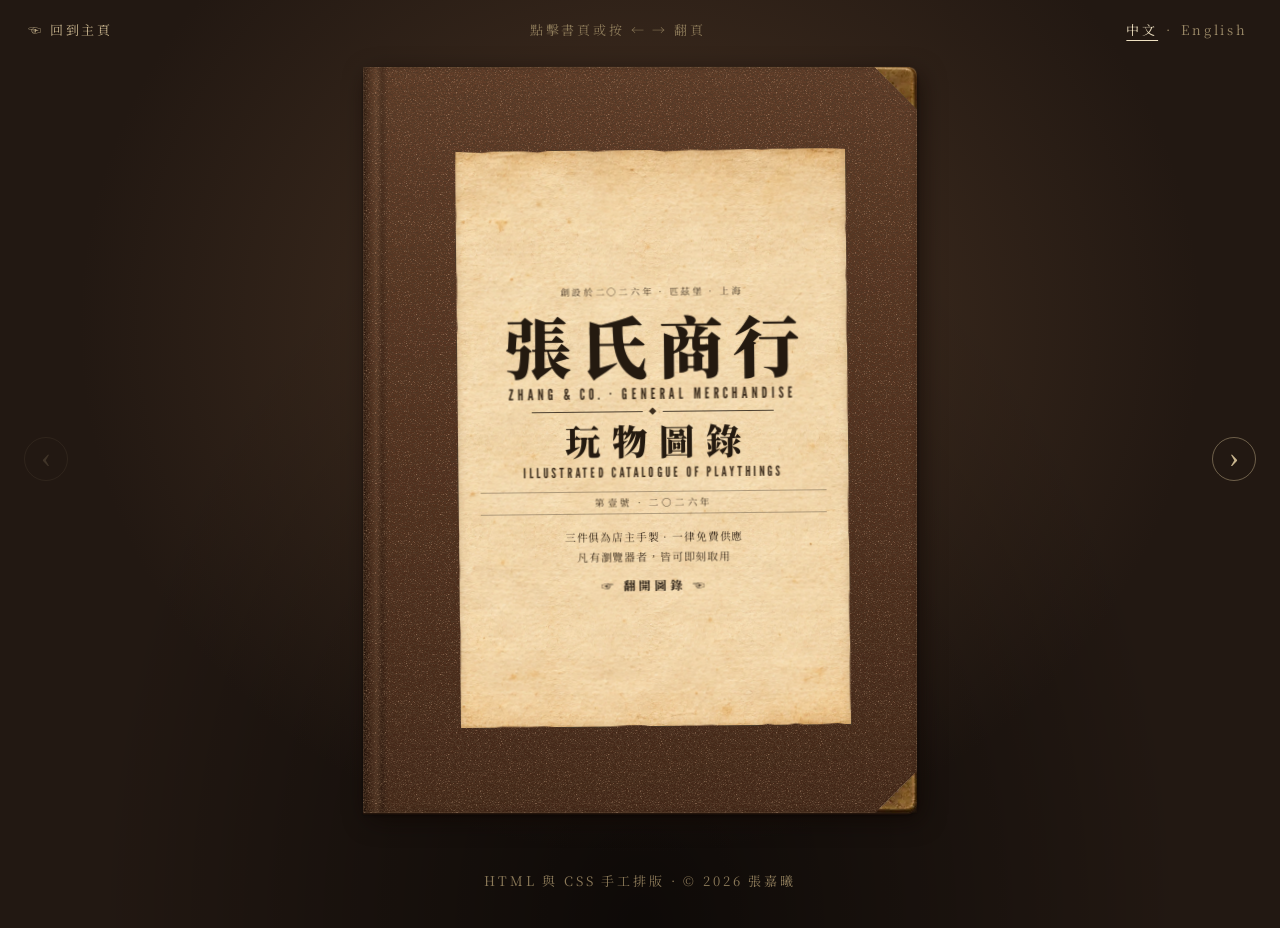
==== play/index.html @ 5f8ba268 "feat: add 張氏商行 catalogue of playthings at /play An 1899 mail-order catalogue for three projects, set" ====
<!DOCTYPE html>
<html lang="zh-Hant" data-lang="zh">
<head>
  <meta charset="UTF-8" />
  <meta name="viewport" content="width=device-width, initial-scale=1.0" />
  <title>張氏商行 · 玩物圖錄 — Zhang &amp; Co. Catalogue of Playthings</title>
  <meta name="description" content="張氏商行玩物圖錄：同詞相遇（二人猜詞遊戲）、空房一間（WebGL 房間）、音樂日記。皆為店主張嘉曦手製，一律免費。A mail-order catalogue of small things made by Jiaxi Zhang." />
  <link rel="icon" href="data:image/svg+xml,%3Csvg xmlns='http://www.w3.org/2000/svg' viewBox='0 0 64 64'%3E%3Crect width='64' height='64' rx='6' fill='%23241a10'/%3E%3Ctext x='32' y='46' font-size='40' text-anchor='middle' fill='%23ebdfc3' font-family='serif' font-weight='900'%3E%E5%BC%B5%3C/text%3E%3C/svg%3E">
  <link rel="preconnect" href="https://fonts.googleapis.com">
  <link rel="preconnect" href="https://fonts.gstatic.com" crossorigin>
  <link href="https://fonts.googleapis.com/css2?family=Noto+Serif+TC:wght@400;700;900&family=League+Gothic&family=Alfa+Slab+One&family=Rye&family=IM+Fell+English:ital@0;1&family=IM+Fell+English+SC&family=Playfair+Display:ital,wght@0,700;0,900;1,700&display=swap" rel="stylesheet">
  <link rel="stylesheet" href="catalogue.css" />
  <link rel="preload" href="assets/img/paper.webp" as="image" type="image/webp">
  <link rel="preload" href="assets/img/book-open.webp" as="image" type="image/webp">
  <script>
    // Traditional Chinese first; a visitor's own choice on this page is remembered
    (function () {
      var l = null;
      try { l = localStorage.getItem('catalogue-lang'); } catch (e) {}
      if (l !== 'en' && l !== 'zh') { l = 'zh'; }
      document.documentElement.setAttribute('data-lang', l);
      document.documentElement.setAttribute('lang', l === 'zh' ? 'zh-Hant' : 'en');
    })();
  </script>
</head>
<body>

<!-- small woodcut spot cuts: instruction margins and the furniture legend -->
<svg width="0" height="0" style="position:absolute" aria-hidden="true">
  <defs>
    <pattern id="hatch" width="4" height="4" patternUnits="userSpaceOnUse" patternTransform="rotate(45)"><line x1="0" y1="0" x2="0" y2="4" stroke="currentColor" stroke-width="1.1"/></pattern>
    <symbol id="i-door" viewBox="0 0 64 64"><g fill="none" stroke="currentColor" stroke-width="2" stroke-linecap="round" stroke-linejoin="round"><rect x="14" y="6" width="30" height="52"/><rect x="19" y="11" width="20" height="18" fill="url(#hatch)"/><rect x="19" y="34" width="20" height="18" fill="url(#hatch)"/><circle cx="40" cy="33" r="2.2" fill="currentColor"/><path d="M44 6v52M8 58h50"/><path d="M48 30c4-2 8-1 10 1 1 2-1 3-3 3h-6"/></g></symbol>
    <symbol id="i-quill" viewBox="0 0 64 64"><g fill="none" stroke="currentColor" stroke-width="2" stroke-linecap="round" stroke-linejoin="round"><path d="M50 8c-14 2-26 14-30 34l-3 10 10-3C47 45 58 30 56 14c-3 4-6 6-10 8 2-4 3-8 4-14z"/><path d="M20 52L8 56l5-9"/><path d="M46 14c-6 8-12 16-20 26" stroke-width="1.3"/><path d="M36 58h22" stroke-width="1.5"/></g></symbol>
    <symbol id="i-cards" viewBox="0 0 64 64"><g fill="none" stroke="currentColor" stroke-width="2" stroke-linejoin="round"><g transform="rotate(-12 26 34)"><rect x="12" y="12" width="26" height="38" rx="2" fill="url(#hatch)"/><rect x="12" y="12" width="26" height="38" rx="2"/></g><g transform="rotate(10 40 34)"><rect x="27" y="14" width="26" height="38" rx="2"/><text x="40" y="39" font-size="16" text-anchor="middle" fill="currentColor" stroke="none" font-family="serif">♥</text></g></g></symbol>
    <symbol id="i-meet" viewBox="0 0 64 64"><g fill="none" stroke="currentColor" stroke-width="2" stroke-linecap="round"><circle cx="24" cy="32" r="15"/><circle cx="40" cy="32" r="15"/><path d="M32 20.5a15 15 0 0 1 0 23 15 15 0 0 1 0-23z" fill="url(#hatch)" stroke="none"/><path d="M4 56h56" stroke-width="1.4"/></g></symbol>
    <symbol id="i-wall" viewBox="0 0 64 64"><g fill="none" stroke="currentColor" stroke-width="1.8"><rect x="6" y="10" width="52" height="44"/><path d="M6 21h52M6 32h52M6 43h52M19 10v11M45 10v11M32 21v11M19 32v11M45 32v11M32 43v11"/><rect x="33" y="22" width="11" height="9" fill="url(#hatch)" stroke="none"/><path d="M4 58h56" stroke-width="2"/></g></symbol>
    <symbol id="i-chair" viewBox="0 0 64 64"><g fill="none" stroke="currentColor" stroke-width="2" stroke-linecap="round" stroke-linejoin="round"><path d="M18 8v28h26V8"/><path d="M22 12h18M22 18h18M22 24h18" stroke-width="1.3"/><rect x="14" y="36" width="36" height="7" fill="url(#hatch)"/><path d="M18 43v15M46 43v15M18 50h28"/></g></symbol>
    <symbol id="i-move" viewBox="0 0 64 64"><g fill="none" stroke="currentColor" stroke-width="2" stroke-linecap="round" stroke-linejoin="round"><rect x="22" y="22" width="20" height="20" fill="url(#hatch)"/><path d="M32 4v12M28 8l4-4 4 4M32 60V48M28 56l4 4 4-4M4 32h12M8 28l-4 4 4 4M60 32H48M56 28l4 4-4 4"/></g></symbol>
    <symbol id="i-eye" viewBox="0 0 64 64"><g fill="none" stroke="currentColor" stroke-width="2" stroke-linecap="round" stroke-linejoin="round"><path d="M4 32c8-12 18-18 28-18s20 6 28 18c-8 12-18 18-28 18S12 44 4 32z"/><circle cx="32" cy="32" r="8" fill="url(#hatch)"/><circle cx="32" cy="32" r="3" fill="currentColor"/><path d="M10 54L54 10"/></g></symbol>
    <symbol id="i-glass" viewBox="0 0 64 64"><g fill="none" stroke="currentColor" stroke-width="2.2" stroke-linecap="round"><circle cx="27" cy="27" r="16"/><circle cx="27" cy="27" r="10" fill="url(#hatch)" stroke="none" opacity=".8"/><path d="M39 39l18 18" stroke-width="4"/></g></symbol>
    <symbol id="i-disc" viewBox="0 0 64 64"><g fill="none" stroke="currentColor" stroke-width="2"><circle cx="32" cy="32" r="26"/><circle cx="32" cy="32" r="21" stroke-width="1"/><circle cx="32" cy="32" r="16" stroke-width="1"/><circle cx="32" cy="32" r="8" fill="url(#hatch)"/><circle cx="32" cy="32" r="1.8" fill="currentColor"/></g></symbol>
    <symbol id="i-star" viewBox="0 0 64 64"><g fill="none" stroke="currentColor" stroke-width="2" stroke-linejoin="round"><path d="M32 6l7.6 16.6 18 2-13.4 12.3 3.6 17.8L32 45.8 16.2 54.7l3.6-17.8L6.4 24.6l18-2z" fill="url(#hatch)"/></g></symbol>
    <symbol id="i-lock" viewBox="0 0 64 64"><g fill="none" stroke="currentColor" stroke-width="2" stroke-linejoin="round"><rect x="12" y="28" width="40" height="30" rx="2" fill="url(#hatch)"/><path d="M20 28v-8a12 12 0 0 1 24 0v8"/><path d="M32 40v8" stroke-width="3"/></g></symbol>

    <symbol id="f-chair" viewBox="0 0 64 48"><g fill="none" stroke="currentColor" stroke-width="1.8" stroke-linecap="round" stroke-linejoin="round"><path d="M22 3c6-2 14-2 20 0v20H22z"/><path d="M27 5v18M32 4v19M37 5v18" stroke-width="1.1"/><path d="M18 23h28l-2 5H20z" fill="url(#hatch)"/><path d="M21 28l-2 18M43 28l2 18M21 39h22"/></g></symbol>
    <symbol id="f-table" viewBox="0 0 64 48"><g fill="none" stroke="currentColor" stroke-width="1.8" stroke-linecap="round" stroke-linejoin="round"><path d="M5 14h54l-3 5H8z" fill="url(#hatch)"/><path d="M12 19v26M52 19v26M17 19v20M47 19v20M12 25h40"/></g></symbol>
    <symbol id="f-bed" viewBox="0 0 64 48"><g fill="none" stroke="currentColor" stroke-width="1.8" stroke-linecap="round" stroke-linejoin="round"><path d="M5 6v40M5 10c4-4 8-4 12 0v12M59 22v24"/><rect x="5" y="24" width="54" height="8" fill="url(#hatch)"/><ellipse cx="14" cy="20" rx="6" ry="3"/><path d="M5 38h54"/></g></symbol>
    <symbol id="f-sofa" viewBox="0 0 64 48"><g fill="none" stroke="currentColor" stroke-width="1.8" stroke-linecap="round" stroke-linejoin="round"><path d="M10 22c0-12 44-12 44 0" fill="url(#hatch)"/><path d="M4 22h8v15H4zM52 22h8v15h-8z"/><path d="M12 27h40v10H12z"/><path d="M7 37v7M57 37v7"/></g></symbol>
    <symbol id="f-tv" viewBox="0 0 64 48"><g fill="none" stroke="currentColor" stroke-width="1.8" stroke-linecap="round" stroke-linejoin="round"><rect x="11" y="8" width="42" height="29" rx="3"/><rect x="15" y="12" width="27" height="21" rx="4" fill="url(#hatch)"/><circle cx="47.5" cy="16" r="2"/><circle cx="47.5" cy="24" r="2"/><path d="M18 37l-4 8M46 37l4 8M28 8l-6-6M36 8l6-6"/></g></symbol>
    <symbol id="f-pc" viewBox="0 0 64 48"><g fill="none" stroke="currentColor" stroke-width="1.8" stroke-linecap="round" stroke-linejoin="round"><rect x="14" y="3" width="36" height="26" rx="2"/><rect x="18" y="7" width="28" height="18" fill="url(#hatch)"/><path d="M28 29v5M36 29v5M22 34h20M8 40h48l3 5H5z"/></g></symbol>
    <symbol id="f-frame" viewBox="0 0 64 48"><g fill="none" stroke="currentColor" stroke-width="1.8" stroke-linecap="round" stroke-linejoin="round"><path d="M32 2L20 11M32 2l12 9"/><rect x="8" y="11" width="48" height="34"/><rect x="13" y="16" width="38" height="24"/><path d="M13 34l9-8 7 6 8-10 14 12"/><circle cx="22" cy="21" r="2.5" fill="url(#hatch)"/></g></symbol>
    <symbol id="f-clock" viewBox="0 0 64 48"><g fill="none" stroke="currentColor" stroke-width="1.8" stroke-linecap="round" stroke-linejoin="round"><path d="M23 4h18v34l-9 7-9-7z"/><circle cx="32" cy="14" r="6.5"/><path d="M32 14v-4M32 14l3 2M32 21v10"/><circle cx="32" cy="33" r="3" fill="url(#hatch)"/></g></symbol>
  </defs>
</svg>

<nav class="desk-bar" aria-label="Page tools">
  <a href="../"><span lang="zh">☜ 回到主頁</span><span lang="en">☜ Back to the front door</span></a>
  <span class="desk-bar__hint"><span lang="zh">點擊書頁或按 ← → 翻頁</span><span lang="en">Click a page, or use ← →, to turn</span></span>
  <span class="desk-bar__lang"><button type="button" data-set-lang="zh">中文</button><i>·</i><button type="button" data-set-lang="en">English</button></span>
</nav>

<div class="stage">
  <button type="button" class="turn turn--prev" data-turn="-1" aria-label="Previous page">‹</button>

  <div class="book" data-state="closed" data-book="photo">
    <!-- a shadow under each board, drawn so it can follow a board as it turns -->
    <div class="book__shadow book__shadow--l" aria-hidden="true"></div>
    <div class="book__shadow book__shadow--r" aria-hidden="true"></div>
    <!-- drawn parts of the book, not content: the page block under each pile, the shadow of a turning leaf -->
    <div class="book__block book__block--l" aria-hidden="true"></div>
    <div class="book__block book__block--r" aria-hidden="true"></div>
    <div class="book__cast book__cast--l" aria-hidden="true"></div>
    <div class="book__cast book__cast--r" aria-hidden="true"></div>

    <!-- ============ sheet 0: the cover; inside it, a word from the proprietor ============ -->
    <div class="sheet" data-sheet="0">
      <div class="face face--front cover">
        <div class="cover__board">
          <div class="cover__label">
            <p class="eyebrow"><span lang="zh">創設於二〇二六年 · 匹茲堡 · 上海</span><span lang="en">Established 2026 · Pittsburgh &amp; Shanghai</span></p>
            <h1 class="brand"><span lang="zh">張氏商行</span><span lang="en">Zhang &amp; Co.</span></h1>
            <p class="brand__latin"><span lang="zh">ZHANG &amp; CO. · GENERAL MERCHANDISE</span><span lang="en">張氏商行 · GENERAL MERCHANDISE</span></p>
            <div class="rule rule--lozenge" aria-hidden="true"></div>
            <h2 class="brand__sub"><span lang="zh">玩物圖錄</span><span lang="en">Catalogue of Playthings</span></h2>
            <p class="brand__slab"><span lang="zh">ILLUSTRATED CATALOGUE OF PLAYTHINGS</span><span lang="en">玩物圖錄 · ILLUSTRATED</span></p>
            <p class="brand__season"><span lang="zh">第壹號 · 二〇二六年</span><span lang="en">No. 1 · Season of 2026</span></p>
            <p class="cover__claim"><span lang="zh">三件俱為店主手製 · 一律免費供應<br>凡有瀏覽器者，皆可即刻取用</span><span lang="en">Three articles made by the proprietor · free of charge<br>for anyone with a browser</span></p>
            <p class="cover__open"><span lang="zh">☞ 翻開圖錄 ☜</span><span lang="en">☞ Open the catalogue ☜</span></p>
          </div>
          <span class="cover__corner cover__corner--tl" aria-hidden="true"></span><span class="cover__corner cover__corner--tr" aria-hidden="true"></span>
          <span class="cover__corner cover__corner--bl" aria-hidden="true"></span><span class="cover__corner cover__corner--br" aria-hidden="true"></span>
        </div>
      </div>
      <div class="face face--back paper">
        <div class="page page--letter">
          <p class="runhead"><span lang="zh">張氏商行 · 告白</span><span lang="en">Zhang &amp; Co. · To our customers</span></p>
          <h2 class="plain-title"><span lang="zh">商行告白</span><span lang="en">To Our Customers</span></h2>
          <p class="plain-sub"><span lang="zh">A WORD FROM THE PROPRIETOR</span><span lang="en">商行告白</span></p>
          <p class="letter">
            <span lang="zh">敬啟者：本行所列三件，皆係店主一人於課餘夜間手製。既無夥計，亦無股東，故不收分文。凡有瀏覽器者，點開即可取用，不必開戶，不必安裝，下單即取。各件圖紙俱存於印刷所，任人查閱，仿製亦無妨。</span>
            <span lang="en">Dear customer: the three articles listed herein were made by the proprietor alone, at night, after lessons. There are no clerks and no shareholders, so nothing is charged. Anyone with a browser may open them at once: no account, no installation, orders filled the instant they are placed. The plans of every article are kept at the printing works for anyone to inspect, or copy.</span>
          </p>
          <p class="letter letter--more"><span lang="zh">本錄所載各件，日後或有增補；屆時另印新錄，奉告諸君。</span><span lang="en">Further articles may be added in time; a new catalogue will be printed when they are, and you shall hear of it.</span></p>
          <div class="signoff-row">
            <p class="signoff"><span lang="zh">店主 張嘉曦 謹啟<br><small>二〇二六年秋</small></span><span lang="en">Your obedient servant,<br>Jiaxi Zhang, proprietor<br><small>Autumn, 2026</small></span></p>
            <span class="chop" aria-hidden="true">張氏商行</span>
          </div>
          <div class="terms">
            <p class="terms__head"><span lang="zh">營業條款</span><span lang="en">Terms of Business</span></p>
            <ul class="terms__list">
              <li><span lang="zh">恕不收現，亦不賒帳。</span><span lang="en">Cash not accepted; no credit given either.</span></li>
              <li><span lang="zh">第壹號需友人一位同玩；第貳號宜以鼠標操作。</span><span lang="en">No. 1 requires a friend; a mouse is recommended for No. 2.</span></li>
              <li><span lang="zh">各件於新標籤頁開啟，本錄留於原處。</span><span lang="en">Each article opens in a new tab; this catalogue stays put.</span></li>
              <li><span lang="zh">印刷所：<a href="https://github.com/SuQichen777">github.com/SuQichen777</a></span><span lang="en">Printing works: <a href="https://github.com/SuQichen777">github.com/SuQichen777</a></span></li>
            </ul>
          </div>
          <div class="bookplate">
            <p class="bookplate__head"><span lang="zh">藏書票</span><span lang="en">Ex libris</span></p>
            <p class="bookplate__name"><span lang="zh">讀者</span><span lang="en">the reader</span></p>
          </div>
          <p class="folio"><span class="folio__text"><span lang="zh">張氏商行 · 玩物圖錄</span><span lang="en">Zhang &amp; Co. · Playthings</span></span><span class="folio__num">ii</span></p>
        </div>
      </div>
    </div>

    <!-- ============ sheet 1: contents; on its back, how No. 1 is used ============ -->
    <div class="sheet" data-sheet="1">
      <div class="face face--front paper">
        <div class="page page--contents">
          <p class="runhead"><span lang="zh">張氏商行 · 目錄及價目</span><span lang="en">Zhang &amp; Co. · Contents &amp; prices</span></p>
          <h2 class="plain-title plain-title--big"><span lang="zh">目錄</span><span lang="en">Contents</span></h2>
          <p class="plain-sub"><span lang="zh">CONTENTS &amp; PRICES · SEASON OF 2026</span><span lang="en">目錄及價目 · 二〇二六年</span></p>
          <table class="pricelist">
            <thead><tr><th scope="col"><span lang="zh">貨號</span><span lang="en">No.</span></th><th scope="col" colspan="2"><span lang="zh">品名</span><span lang="en">Article</span></th><th scope="col"><span lang="zh">價目</span><span lang="en">Price</span></th><th scope="col"><span lang="zh">頁</span><span lang="en">Page</span></th></tr></thead>
            <tbody>
              <tr><td class="pricelist__no">1</td><td class="pricelist__cut"><img src="assets/img/engraving-same-word-760.webp" alt="" width="760" height="950" decoding="async"></td><td class="pricelist__name"><b><span lang="zh">同詞相遇</span><span lang="en">The Same-Word Game</span></b><i><span lang="zh">二人猜詞遊戲 · 中文對局</span><span lang="en">A guessing game for two, in Chinese</span></i></td><td class="pricelist__price"><span lang="zh">免費</span><span lang="en">Free</span></td><td class="pricelist__page">3</td></tr>
              <tr><td class="pricelist__no">2</td><td class="pricelist__cut"><img src="assets/img/engraving-vacant-room-960.webp" alt="" width="960" height="720" decoding="async"></td><td class="pricelist__name"><b><span lang="zh">空房一間</span><span lang="en">A Vacant Room</span></b><i><span lang="zh">三壁一地 · WebGL 所繪 · 家具隨附</span><span lang="en">Three walls and a floor, drawn in WebGL, furniture supplied</span></i></td><td class="pricelist__price"><span lang="zh">免費</span><span lang="en">Free</span></td><td class="pricelist__page">5</td></tr>
              <tr><td class="pricelist__no">3</td><td class="pricelist__cut"><img src="assets/img/engraving-music-journal-960.webp" alt="" width="960" height="640" decoding="async"></td><td class="pricelist__name"><b><span lang="zh">音樂日記一冊</span><span lang="en">A Music Journal</span></b><i><span lang="zh">聽專輯的時候我在想些什麼 · 即將發售</span><span lang="en">What I was thinking while listening · forthcoming</span></i></td><td class="pricelist__price pricelist__price--tba"><span lang="zh">待定</span><span lang="en">T.B.A.</span></td><td class="pricelist__page">7</td></tr>
            </tbody>
          </table>
          <p class="all-free"><small><span lang="zh">本行各貨</span><span lang="en">Every article in this book</span></small><b><span lang="zh">一律免費供應！</span><span lang="en">Free of Charge!</span></b><small><span lang="zh">EVERY ARTICLE FREE OF CHARGE</span><span lang="en">一律免費供應</span></small></p>
          <div class="terms terms--order">
            <p class="terms__head"><span lang="zh">訂購須知</span><span lang="en">How to Order</span></p>
            <ul class="terms__list">
              <li><span lang="zh">點擊各頁之票券，貨品即於新標籤頁送達。</span><span lang="en">Click the ticket on any page; the article is delivered in a new tab.</span></li>
              <li><span lang="zh">翻頁可點書頁，或按鍵盤 ← →。</span><span lang="en">Turn the pages by clicking them, or with ← → on the keyboard.</span></li>
              <li><span lang="zh">圖紙與源碼皆附於各件之下，歡迎查閱。</span><span lang="en">Plans and source are attached beneath each article.</span></li>
            </ul>
          </div>
          <p class="fineprint"><span lang="zh">每翻一頁即一件：左頁使用方法，右頁商品告示。印刷所與信函見末頁。</span><span lang="en">One article to a spread: how it is used on the left, the advertisement on the right. Printing works and letters on the last page.</span></p>
          <p class="folio"><span class="folio__num">1</span><span class="folio__text"><span lang="zh">各件均免費</span><span lang="en">Every article free of charge</span></span></p>
        </div>
      </div>

      <div class="face face--back paper howto" id="no1">
        <div class="page">
          <p class="runhead"><span lang="zh">張氏商行 · 使用方法 · 第壹號</span><span lang="en">Zhang &amp; Co. · How to use · No. 1</span></p>
          <h2 class="howto__title"><span lang="zh">使用方法</span><span lang="en">How to Use</span></h2>
          <p class="howto__for"><span lang="zh">同詞相遇 · 遊戲規則四條</span><span lang="en">The Same-Word Game · four rules of play</span></p>
          <p class="howto__intro"><span lang="zh">凡二人各有一瀏覽器，即可依下列四條行之。</span><span lang="en">Any two persons, each with a browser, may play by the four rules below.</span></p>
          <ol class="articles">
            <li><span class="articles__no" aria-hidden="true"><span lang="zh">壹</span><span lang="en">I</span></span><div><h3><span lang="zh">一人開房</span><span lang="en">One opens a room</span></h3><p><span lang="zh">將四字母房碼或鏈接寄予友人。無須旁人主持，二人即可。</span><span lang="en">Send the four-letter code, or the link, to a friend. No umpire needed; two is enough.</span></p></div><svg class="articles__cut" aria-hidden="true"><use href="#i-door"/></svg></li>
            <li><span class="articles__no" aria-hidden="true"><span lang="zh">貳</span><span lang="en">II</span></span><div><h3><span lang="zh">二人各暗書一詞</span><span lang="en">Each writes a word in secret</span></h3><p><span lang="zh">寫畢同時揭曉。</span><span lang="en">Both are shown at once.</span></p></div><svg class="articles__cut" aria-hidden="true"><use href="#i-quill"/></svg></li>
            <li><span class="articles__no" aria-hidden="true"><span lang="zh">參</span><span lang="en">III</span></span><div><h3><span lang="zh">二詞相同，即為相遇</span><span lang="en">The same word: you have met</span></h3><p><span lang="zh">遊戲勝；不同，則各可選「我覺得一樣」，二人皆選亦算勝。</span><span lang="en">The game is won. If they differ, each may say “I think they are the same”; two such votes also win.</span></p></div><svg class="articles__cut" aria-hidden="true"><use href="#i-cards"/></svg></li>
            <li><span class="articles__no" aria-hidden="true"><span lang="zh">肆</span><span lang="en">IV</span></span><div><h3><span lang="zh">否則下一詞須連綴前二詞</span><span lang="en">Else the next word joins the two</span></h3><p><span lang="zh">「海」與「火車」之後，或可書「港口」。不得重複。數一數幾輪相遇。</span><span lang="en">After <i>sea</i> and <i>train</i>, perhaps <i>harbour</i>. Nothing twice. Count the rounds.</span></p></div><svg class="articles__cut" aria-hidden="true"><use href="#i-meet"/></svg></li>
          </ol>
          <figure class="specimen">
            <figcaption><span lang="zh">對局實例</span><span lang="en">An Example of Play</span></figcaption>
            <table class="specimen__table">
              <thead><tr><th scope="col"><span lang="zh">回合</span><span lang="en">Round</span></th><th scope="col"><span lang="zh">甲書</span><span lang="en">A writes</span></th><th scope="col"><span lang="zh">乙書</span><span lang="en">B writes</span></th><th scope="col"><span lang="zh">結果</span><span lang="en">Result</span></th></tr></thead>
              <tbody>
                <tr><td><span lang="zh">一</span><span lang="en">1</span></td><td><span lang="zh">海</span><span lang="en">sea</span></td><td><span lang="zh">火車</span><span lang="en">train</span></td><td><span lang="zh">未遇</span><span lang="en">apart</span></td></tr>
                <tr><td><span lang="zh">二</span><span lang="en">2</span></td><td><span lang="zh">港口</span><span lang="en">harbour</span></td><td><span lang="zh">港口</span><span lang="en">harbour</span></td><td><b><span lang="zh">相遇</span><span lang="en">met!</span></b></td></tr>
              </tbody>
            </table>
            <p class="specimen__note"><span lang="zh">二輪而遇：「海」與「火車」之間，二人不約而同想到了「港口」。</span><span lang="en">Met in two rounds: between <i>sea</i> and <i>train</i>, both thought of <i>harbour</i>.</span></p>
          </figure>
          <p class="annex"><span lang="zh">☞ 附告：構築於 Cloudflare Workers 之上，每房一 Durable Object，無需專人看管。手機、電腦皆可。</span><span lang="en">☞ Note: built upon Cloudflare Workers, one Durable Object to each room, no servant needed to keep it running. Telephone or desk machine alike.</span></p>
          <p class="folio"><span class="folio__text"><span lang="zh">張氏商行 · 玩物圖錄</span><span lang="en">Zhang &amp; Co. · Playthings</span></span><span class="folio__num">2</span></p>
        </div>
      </div>
    </div>

    <!-- ============ sheet 2: No. 1 advertised; on its back, how No. 2 is used ============ -->
    <div class="sheet" data-sheet="2">
      <div class="face face--front paper advert advert--words">
        <div class="page">
          <p class="runhead"><span lang="zh">張氏商行 · 室內遊戲 · 第壹號</span><span lang="en">Zhang &amp; Co. · Parlour games · No. 1</span></p>
          <h2 class="ad-title"><span lang="zh">同詞相遇</span><span lang="en">The Same-Word Game</span></h2>
          <p class="ad-tagline"><span lang="zh">二人對局 · 中文猜詞 · 四字母房碼</span><span lang="en">For two · in Chinese · four-letter rooms</span></p>
          <div class="words">
            <figure class="words__plate">
              <a href="https://same-word.same-word.workers.dev/" target="_blank" rel="noopener" tabindex="-1"><img src="assets/img/engraving-same-word-760.webp" srcset="assets/img/engraving-same-word-760.webp 760w, assets/img/engraving-same-word.webp 1122w" sizes="(max-width: 1100px) 92vw, 380px" width="1122" height="1402" decoding="async" alt="Engraving: a lady and a gentleman at a round parlour table, chins in hand, each writing a word on a card, an ink pot and a lamp between them"></a>
              <figcaption><span lang="zh">圖示：甲書「海」，乙書「火車」；次輪二人俱書「港口」，是為相遇。</span><span lang="en">Fig.: she writes <i>sea</i>, he writes <i>train</i>; next round both write <i>harbour</i>, and they have met.</span></figcaption>
            </figure>
            <div class="words__side">
              <div class="price price--gothic">
                <p class="price__fig" aria-label="$0.00"><span class="price__cur">$</span><span class="price__num">0</span><span class="price__cents">00</span></p>
                <p class="price__free"><span lang="zh">免費供應！</span><span lang="en">Free of Charge!</span></p>
                <p class="price__was"><span lang="zh">原價：一碗麵錢</span><span lang="en">Was: one bowl of noodles</span></p>
              </div>
              <p class="copy copy--lead"><span lang="zh">每回合二人各暗書一詞；相同即勝，不同則下一詞須連綴前二詞。開房得四字母之碼，以鏈接相邀，無須註冊。</span><span lang="en">Each round both write a word in secret. The same word wins; different words must be joined by the next. A room has a four-letter code and is shared by link; nothing to sign up for.</span></p>
              <h3 class="claim"><span lang="zh">無須旁人主持</span><span lang="en">No umpire required</span></h3>
              <p class="copy"><span lang="zh">二人即可開局，不必另請裁判，亦不必湊足一桌。</span><span lang="en">Two may begin at once, without a referee or a full table.</span></p>
              <h3 class="claim"><span lang="zh">手機電腦皆可</span><span lang="en">Telephone or desk</span></h3>
              <p class="copy"><span lang="zh">有瀏覽器者即可入局，不必安裝。</span><span lang="en">Any browser will do; nothing to install.</span></p>
              <h3 class="claim"><span lang="zh">用過之詞不重複</span><span lang="en">No word used twice</span></h3>
              <p class="copy"><span lang="zh">每輪須連綴前二詞，愈玩愈見默契。</span><span lang="en">Each word joins the last two; the longer you play, the closer you think.</span></p>
            </div>
          </div>
          <div class="words__foot">
            <p class="dotbox"><span lang="zh"><small>宜</small><b>二人</b><small>對局</small><br><small>每局約</small><b>五分鐘</b></span><span lang="en"><small>for</small> <b>Two Players</b><br><small>about</small> <b>Five Minutes</b> <small>a game</small></span></p>
            <a class="plans" href="https://github.com/SuQichen777/guess-the-same-word" target="_blank" rel="noopener"><span lang="zh">圖紙與源碼 →</span><span lang="en">Plans &amp; source →</span></a>
            <div class="order">
              <a class="coupon" href="https://same-word.same-word.workers.dev/" target="_blank" rel="noopener"><small class="coupon__top"><span lang="zh">憑此券入局 · No. 0001</span><span lang="en">Present this coupon · No. 0001</span></small><b><span lang="zh">即刻試玩</span><span lang="en">Play It Now</span></b><small class="coupon__sub"><span lang="zh">PLAY IT NOW</span><span lang="en">即刻試玩</span></small></a>
            </div>
          </div>
          <p class="folio"><span class="folio__num">3</span><span class="folio__text"><span lang="zh">各件均免費</span><span lang="en">Every article free of charge</span></span></p>
        </div>
      </div>

      <div class="face face--back paper howto" id="no2">
        <div class="page">
          <p class="runhead"><span lang="zh">張氏商行 · 使用方法 · 第貳號</span><span lang="en">Zhang &amp; Co. · How to use · No. 2</span></p>
          <h2 class="howto__title"><span lang="zh">使用方法</span><span lang="en">How to Use</span></h2>
          <p class="howto__for"><span lang="zh">空房一間 · 佈置之法四條</span><span lang="en">A Vacant Room · four directions for furnishing</span></p>
          <p class="howto__intro"><span lang="zh">凡欲佈置一室者，依下列四條行之，不必搬運。</span><span lang="en">Whoever would furnish a room may follow these four directions; no carting required.</span></p>
          <ol class="articles">
            <li><span class="articles__no" aria-hidden="true"><span lang="zh">壹</span><span lang="en">I</span></span><div><h3><span lang="zh">擇地板或一壁</span><span lang="en">Choose the floor or a wall</span></h3><p><span lang="zh">地板承桌椅床榻，牆壁掛畫與鐘。</span><span lang="en">The floor takes tables, chairs and beds; a wall takes paintings and clocks.</span></p></div><svg class="articles__cut" aria-hidden="true"><use href="#i-wall"/></svg></li>
            <li><span class="articles__no" aria-hidden="true"><span lang="zh">貳</span><span lang="en">II</span></span><div><h3><span lang="zh">置入家具</span><span lang="en">Set down the furniture</span></h3><p><span lang="zh">椅、桌、床、沙發；電視與計算機可陳於桌上。</span><span lang="en">Chair, table, bed, sofa; a television or computer may stand on the table.</span></p></div><svg class="articles__cut" aria-hidden="true"><use href="#i-chair"/></svg></li>
            <li><span class="articles__no" aria-hidden="true"><span lang="zh">參</span><span lang="en">III</span></span><div><h3><span lang="zh">挪移、旋轉、改大小</span><span lang="en">Move, turn, resize</span></h3><p><span lang="zh">逐格移動，左右旋轉，以頂端滑桿改其大小。</span><span lang="en">A unit at a time, turned either way, sized by the slide at the top.</span></p></div><svg class="articles__cut" aria-hidden="true"><use href="#i-move"/></svg></li>
            <li><span class="articles__no" aria-hidden="true"><span lang="zh">肆</span><span lang="en">IV</span></span><div><h3><span lang="zh">礙眼之壁可隱去</span><span lang="en">Hide a wall in the way</span></h3><p><span lang="zh">左壁右壁皆可暫隱，看清再現。</span><span lang="en">Either side wall may be hidden for a clearer view and shown again.</span></p></div><svg class="articles__cut" aria-hidden="true"><use href="#i-eye"/></svg></li>
          </ol>
          <figure class="specimen">
            <figcaption><span lang="zh">家具陳設一覽</span><span lang="en">Where Each Piece Goes</span></figcaption>
            <table class="specimen__table specimen__table--three">
              <thead><tr><th scope="col"><span lang="zh">置於地板</span><span lang="en">On the floor</span></th><th scope="col"><span lang="zh">陳於桌上</span><span lang="en">On the table</span></th><th scope="col"><span lang="zh">懸於牆壁</span><span lang="en">On a wall</span></th></tr></thead>
              <tbody><tr><td><span lang="zh">椅 · 桌 · 床 · 沙發</span><span lang="en">chair · table · bed · sofa</span></td><td><span lang="zh">電視 · 計算機</span><span lang="en">television · computer</span></td><td><span lang="zh">畫 · 鐘</span><span lang="en">painting · clock</span></td></tr></tbody>
            </table>
            <p class="specimen__note"><span lang="zh">合計八種，每件皆可挪移、旋轉、改大小。</span><span lang="en">Eight kinds in all; every piece may be moved, turned and resized.</span></p>
          </figure>
          <p class="annex"><span lang="zh">☞ 附告：全作為店主於上海紐約大學圖形學課之期末之作，未用任何引擎，純以 WebGL 手繪。以電腦觀之勝於手機。</span><span lang="en">☞ Note: the proprietor's final work for a computer-graphics course at NYU Shanghai, drawn in WebGL without any engine. Better on a desk machine than a telephone.</span></p>
          <p class="folio"><span class="folio__text"><span lang="zh">張氏商行 · 玩物圖錄</span><span lang="en">Zhang &amp; Co. · Playthings</span></span><span class="folio__num">4</span></p>
        </div>
      </div>
    </div>

    <!-- ============ sheet 3: No. 2 advertised; on its back, how No. 3 is used ============ -->
    <div class="sheet" data-sheet="3">
      <div class="face face--front paper advert advert--room">
        <div class="page">
          <p class="runhead"><span lang="zh">張氏商行 · 居家用品 · 第貳號</span><span lang="en">Zhang &amp; Co. · Household goods · No. 2</span></p>
          <h2 class="ad-title ad-title--ruled"><span lang="zh">空房一間</span><span lang="en">A Vacant Room</span></h2>
          <svg class="arc" viewBox="0 0 890 64" role="img" aria-labelledby="arc-zh arc-en">
            <defs><path id="arc-path" d="M60 58 Q445 2 830 58"/></defs>
            <text lang="zh" id="arc-zh" class="arc__zh"><textPath href="#arc-path" startOffset="50%" text-anchor="middle">三壁一地 · WebGL 所繪 · 家具隨附 · 任君佈置</textPath></text>
            <text lang="en" id="arc-en" class="arc__en"><textPath href="#arc-path" startOffset="50%" text-anchor="middle">THREE WALLS · A FLOOR · DRAWN IN WEBGL · FURNISHED</textPath></text>
          </svg>
          <figure class="room__plate">
            <a href="https://suqichen777.github.io/Mine-Decorating/" target="_blank" rel="noopener" tabindex="-1"><img src="assets/img/engraving-vacant-room-960.webp" srcset="assets/img/engraving-vacant-room-960.webp 960w, assets/img/engraving-vacant-room.webp 1448w" sizes="(max-width: 1100px) 92vw, 480px" width="1448" height="1086" decoding="async" alt="Engraving: a panelled room with a window, a landscape painting, a wall clock, a bookcase with a trailing plant, a table with two chairs and a lamp, a trunk and a patterned rug"></a>
          </figure>
          <div class="legend">
            <p class="legend__head"><span lang="zh">隨房附送家具八種</span><span lang="en">Eight Pieces of Furniture Supplied</span></p>
            <ul class="legend__list">
              <li><svg aria-hidden="true"><use href="#f-chair"/></svg><span lang="zh">椅</span><span lang="en">Chair</span></li>
              <li><svg aria-hidden="true"><use href="#f-table"/></svg><span lang="zh">桌</span><span lang="en">Table</span></li>
              <li><svg aria-hidden="true"><use href="#f-bed"/></svg><span lang="zh">床</span><span lang="en">Bed</span></li>
              <li><svg aria-hidden="true"><use href="#f-sofa"/></svg><span lang="zh">沙發</span><span lang="en">Sofa</span></li>
              <li><svg aria-hidden="true"><use href="#f-tv"/></svg><span lang="zh">電視</span><span lang="en">Television</span></li>
              <li><svg aria-hidden="true"><use href="#f-pc"/></svg><span lang="zh">計算機</span><span lang="en">Computer</span></li>
              <li><svg aria-hidden="true"><use href="#f-frame"/></svg><span lang="zh">畫</span><span lang="en">Painting</span></li>
              <li><svg aria-hidden="true"><use href="#f-clock"/></svg><span lang="zh">鐘</span><span lang="en">Clock</span></li>
            </ul>
          </div>
          <div class="room__cols">
            <div class="room__col">
              <h3 class="claim"><span lang="zh">可自由擺置家具</span><span lang="en">Furnish as you please</span></h3>
              <p class="copy"><span lang="zh">擇地板或一壁，置椅、桌、床或沙發。畫與鐘可懸於壁。</span><span lang="en">Choose the floor or a wall; set down a chair, a table, a bed or a sofa. Paintings and clocks hang on the wall.</span></p>
              <h3 class="claim"><span lang="zh">支援拖曳與旋轉</span><span lang="en">Moves and turns</span></h3>
              <p class="copy"><span lang="zh">每件可逐格移動、旋轉。</span><span lang="en">Every piece moves a unit at a time, and turns.</span></p>
            </div>
            <div class="room__mid">
              <div class="price price--tuscan">
                <p class="price__fig" aria-label="$0.00"><span class="price__cur">$</span><span class="price__num">0</span><span class="price__cents">00</span></p>
                <p class="price__free"><span lang="zh">免費供應！</span><span lang="en">Free of Charge!</span></p>
                <p class="price__was"><span lang="zh">房間一間 · 家具八種</span><span lang="en">One room · eight kinds of furniture</span></p>
              </div>

            </div>
            <div class="room__col">
              <h3 class="claim"><span lang="zh">以頂端滑桿改大小</span><span lang="en">Sized by the slide</span></h3>
              <p class="copy"><span lang="zh">大小隨意，以頂端滑桿調之。</span><span lang="en">Any size you like, set by the slide at the top.</span></p>
              <h3 class="claim"><span lang="zh">礙眼之壁可隱去</span><span lang="en">Walls may be hidden</span></h3>
              <p class="copy"><span lang="zh">左右二壁皆可暫隱，看清再現。</span><span lang="en">Either side wall may be hidden, then shown again.</span></p>

            </div>
          </div>
          <div class="room__foot">
            <svg class="seal" viewBox="0 0 120 120" role="img" aria-label="Seal: drawn in pure WebGL, no engine">
              <defs><path id="seal-ring-room" d="M60 60 m-41 0 a41 41 0 1 1 82 0 a41 41 0 1 1 -82 0"/></defs>
              <circle cx="60" cy="60" r="56" class="seal__o"/><circle cx="60" cy="60" r="51.5" class="seal__i"/><circle cx="60" cy="60" r="31" class="seal__i"/>
              <text lang="zh" class="seal__ring seal__ring--zh"><textPath href="#seal-ring-room" startOffset="0">張氏商行·品質保證·張氏商行·品質保證·</textPath></text>
              <text lang="en" class="seal__ring seal__ring--en"><textPath href="#seal-ring-room" startOffset="0">ZHANG &amp; CO. · GUARANTEED · ZHANG &amp; CO. · GUARANTEED ·</textPath></text>
              <text lang="zh" class="seal__mid seal__mid--zh" x="60" y="54" text-anchor="middle">純 WebGL</text>
              <text lang="zh" class="seal__mid seal__mid--zh" x="60" y="72" text-anchor="middle">不用引擎</text>
              <text lang="en" class="seal__mid seal__mid--en" x="60" y="56" text-anchor="middle">PURE WEBGL</text>
              <text lang="en" class="seal__mid seal__mid--en" x="60" y="71" text-anchor="middle">NO ENGINE</text>
              </svg>
            <a class="admit" href="https://suqichen777.github.io/Mine-Decorating/" target="_blank" rel="noopener"><span class="admit__body"><span class="admit__stub" aria-hidden="true">No. 0002</span><span class="admit__main"><b><span lang="zh">進屋一觀</span><span lang="en">Enter the Room</span></b><small><span lang="zh">ENTER THE ROOM · 一人一票</span><span lang="en">進屋一觀 · ADMIT ONE</span></small></span></span></a>
            <a class="plans" href="https://github.com/SuQichen777/Mine-Decorating" target="_blank" rel="noopener"><span lang="zh">圖紙與源碼 →</span><span lang="en">Plans &amp; source →</span></a>
          </div>
          <p class="folio"><span class="folio__num">5</span><span class="folio__text"><span lang="zh">各件均免費</span><span lang="en">Every article free of charge</span></span></p>
        </div>
      </div>

      <div class="face face--back paper howto" id="no3">
        <div class="page">
          <p class="runhead"><span lang="zh">張氏商行 · 使用方法 · 第參號</span><span lang="en">Zhang &amp; Co. · How to use · No. 3</span></p>
          <h2 class="howto__title"><span lang="zh">使用方法</span><span lang="en">How to Use</span></h2>
          <p class="howto__for"><span lang="zh">音樂日記 · 記錄之法四條</span><span lang="en">The Music Journal · four directions for keeping it</span></p>
          <p class="howto__intro"><span lang="zh">凡聽專輯而欲有所記者，依下列四條行之。</span><span lang="en">Whoever listens to albums and would keep a record may follow these four directions.</span></p>
          <ol class="articles">
            <li><span class="articles__no" aria-hidden="true"><span lang="zh">壹</span><span lang="en">I</span></span><div><h3><span lang="zh">搜尋一次</span><span lang="en">Search once</span></h3><p><span lang="zh">同時問 Spotify 與網易雲，重複者自動合併。</span><span lang="en">Spotify and NetEase are asked together; duplicates are merged.</span></p></div><svg class="articles__cut" aria-hidden="true"><use href="#i-glass"/></svg></li>
            <li><span class="articles__no" aria-hidden="true"><span lang="zh">貳</span><span lang="en">II</span></span><div><h3><span lang="zh">專輯入列</span><span lang="en">Add the album</span></h3><p><span lang="zh">各人各有其列表；專輯總目則共用。</span><span lang="en">Each reader keeps a list; the catalogue of albums is shared.</span></p></div><svg class="articles__cut" aria-hidden="true"><use href="#i-disc"/></svg></li>
            <li><span class="articles__no" aria-hidden="true"><span lang="zh">參</span><span lang="en">III</span></span><div><h3><span lang="zh">一至十分評之</span><span lang="en">Rate it 1 to 10</span></h3><p><span lang="zh">可至小數點後一位，如八·五分。</span><span lang="en">To one decimal, 8.5 for instance.</span></p></div><svg class="articles__cut" aria-hidden="true"><use href="#i-star"/></svg></li>
            <li><span class="articles__no" aria-hidden="true"><span lang="zh">肆</span><span lang="en">IV</span></span><div><h3><span lang="zh">批註所思所想</span><span lang="en">Write what you thought</span></h3><p><span lang="zh">所記皆私，非贈鏈接不得見。</span><span lang="en">Private, unless you give out the link.</span></p></div><svg class="articles__cut" aria-hidden="true"><use href="#i-lock"/></svg></li>
          </ol>
          <figure class="specimen specimen--entry">
            <figcaption><span lang="zh">日記樣張</span><span lang="en">A Specimen Entry</span></figcaption>
            <dl class="entry">
              <div><dt><span lang="zh">專輯</span><span lang="en">Album</span></dt><dd><i>OK Computer</i> · Radiohead</dd></div>
              <div><dt><span lang="zh">來源</span><span lang="en">Found on</span></dt><dd>Spotify</dd></div>
              <div><dt><span lang="zh">評分</span><span lang="en">Rating</span></dt><dd><span lang="zh">八·五 / 十</span><span lang="en">8.5 of 10</span></dd></div>
              <div><dt><span lang="zh">批註</span><span lang="en">Remarks</span></dt><dd><span lang="zh">深夜重聽一遍，比初聽時更喜歡第三首。</span><span lang="en">Heard again late at night; the third song is better than I remembered.</span></dd></div>
            </dl>
            <p class="specimen__note"><span lang="zh">此頁僅示格式；實際所記，非贈鏈接不得見。</span><span lang="en">Shown for form only; real entries stay private unless a link is given out.</span></p>
          </figure>
          <p class="annex"><span lang="zh">☞ 附告：此冊尚未到貨。圖紙連同 Docker 配件存於印刷所，性急之讀者可今日自運一份；帳戶與新界面已於今秋完成。</span><span lang="en">☞ Note: not yet in stock. The plans, with a Docker fitting, are at the printing works; the impatient may run their own copy today. Accounts and a new face were finished this autumn.</span></p>
          <p class="folio"><span class="folio__text"><span lang="zh">張氏商行 · 玩物圖錄</span><span lang="en">Zhang &amp; Co. · Playthings</span></span><span class="folio__num">6</span></p>
        </div>
      </div>
    </div>

    <!-- ============ sheet 4: No. 3 advertised; on its back, the printing works ============ -->
    <div class="sheet" data-sheet="4">
      <div class="face face--front paper advert advert--music">
        <div class="page">
          <p class="runhead"><span lang="zh">張氏商行 · 文具音樂 · 第參號</span><span lang="en">Zhang &amp; Co. · Stationery &amp; music · No. 3</span></p>
          <div class="music__top">
            <figure class="music__plate">
              <a href="https://github.com/SuQichen777/While-Listening-to-Albums" target="_blank" rel="noopener" tabindex="-1"><img src="assets/img/engraving-music-journal-960.webp" srcset="assets/img/engraving-music-journal-960.webp 960w, assets/img/engraving-music-journal.webp 1536w" sizes="(max-width: 1100px) 92vw, 420px" width="1536" height="1024" decoding="async" alt="Engraving: a horn gramophone beside a stack of records, an open journal with a ribbon marker, a fountain pen, an ink bottle and a vase of lilies"></a>
              <span class="stamp" aria-hidden="true"><span lang="zh">尚未<br>到貨</span><span lang="en">NOT YET<br>IN STOCK</span></span>
            </figure>
            <h2 class="music__title"><span lang="zh">音樂日記</span><span lang="en">The Music Journal</span></h2>
            <p class="music__sub"><span lang="zh">聽專輯的時候我在想些什麼</span><span lang="en">What I thought while listening to albums</span></p>
          </div>
          <p class="music__lede"><span lang="zh">君若嘗於夜深獨聽一張專輯，<br>翌日竟忘其所感，<br>此冊正為君設。</span><span lang="en">If you have ever sat up late with an album<br>and found, by morning, that you had<br>forgotten what it made you feel,<br>this journal was made for you.</span></p>
          <div class="music__cols">
            <p class="copy"><b><span lang="zh">一次搜尋，兩處同問。</span><span lang="en">One search, two shops.</span></b><span lang="zh">一次搜尋，同時問 Spotify 與網易雲，重複者自動合併。</span><span lang="en">One search asks Spotify and NetEase together; duplicates are merged.</span></p>
            <p class="copy"><b><span lang="zh">以十分為度。</span><span lang="en">Marked out of ten.</span></b><span lang="zh">專輯入己之列表，以一至十分計，評分可至小數，隨時批註。</span><span lang="en">The album joins your list, is rated 1 to 10, to one decimal, and annotated at leisure.</span></p>
            <p class="copy"><b><span lang="zh">所記皆私。</span><span lang="en">Kept private.</span></b><span lang="zh">筆記默認私密，非贈鏈接不得見。</span><span lang="en">Notes are private by default, unless a link is given out.</span></p>
            <p class="copy"><b><span lang="zh">性急者可自運。</span><span lang="en">For the impatient.</span></b><span lang="zh">圖紙連同 Docker 配件存於印刷所，今日即可自運一份。</span><span lang="en">The plans, with a Docker fitting, may be run at home today.</span></p>
          </div>
          <p class="music__close"><span lang="zh">聽過的每一張，都值得記下一行。</span><span lang="en">Every album you have heard deserves a line.</span></p>
          <div class="music__foot">
            <div class="music__price">
              <p class="music__soon"><span lang="zh">即將發售</span><span lang="en">Forthcoming</span></p>
              <p class="music__tba"><span lang="zh">PRICE TO BE ANNOUNCED</span><span lang="en">價目待定</span></p>
              <p class="music__specs"><span lang="zh">評分 1–10 · 來源 2 處</span><span lang="en">Rated 1–10 · two sources</span></p>
            </div>
            <div class="music__order">
              <a class="card" href="https://github.com/SuQichen777/While-Listening-to-Albums" target="_blank" rel="noopener"><b><span lang="zh">查閱圖紙</span><span lang="en">Inspect the Plans</span></b><small><span lang="zh">INSPECT THE PLANS</span><span lang="en">查閱圖紙</span></small></a>
              <p class="music__note"><span lang="zh">成品尚未到貨；圖紙與源碼今已可閱。</span><span lang="en">The finished article is not yet in stock; the plans and source may be inspected now.</span></p>
            </div>
          </div>
          <p class="folio"><span class="folio__num">7</span><span class="folio__text"><span lang="zh">下單即取</span><span lang="en">Orders filled instantly</span></span></p>
        </div>
      </div>

      <div class="face face--back paper">
        <div class="page page--colophon">
          <p class="runhead"><span lang="zh">張氏商行 · 印刷所</span><span lang="en">Zhang &amp; Co. · Printing works</span></p>
          <h2 class="plain-title"><span lang="zh">印刷所</span><span lang="en">Printing Works</span></h2>
          <p class="plain-sub"><span lang="zh">COLOPHON &amp; LETTERS</span><span lang="en">版權與信函</span></p>
          <p class="letter letter--centre">
            <span lang="zh">本圖錄由店主<b>張嘉曦</b>以 HTML 與 CSS 手工排版，錄中各件亦皆其所製。字體為思源宋體、League Gothic、Alfa Slab One、Rye、IM Fell English 與 Playfair Display；三幅圖版依店主所擬之稿，以銅版畫風格製成。勘誤、訂單及信函請寄印刷所。</span>
            <span lang="en">Set by hand in HTML and CSS by the proprietor, <b>Jiaxi Zhang</b>, who also made everything listed. The type is Noto Serif, League Gothic, Alfa Slab One, Rye, IM Fell English and Playfair Display; the three plates were made in the manner of copper engravings after the proprietor's sketches. Corrections, orders and letters to the printing works.</span>
          </p>
          <div class="orderform" aria-label="Order blank (decorative)">
            <p class="orderform__head"><span lang="zh">訂貨單</span><span lang="en">Order Blank</span><small><span lang="zh">ORDER BLANK · PLEASE WRITE PLAINLY</span><span lang="en">訂貨單 · 請以正楷填寫</span></small></p>
            <div class="orderform__rows">
              <div><span lang="zh">台甫</span><span lang="en">Name</span></div>
              <div><span lang="zh">寶號地址</span><span lang="en">Post office</span></div>
              <div><span lang="zh">所訂貨號</span><span lang="en">Article No.</span></div>
              <div><span lang="zh">數量</span><span lang="en">Quantity</span></div>
              <div><span lang="zh">日期</span><span lang="en">Date</span></div>
              <div><span lang="zh">備註</span><span lang="en">Remarks</span></div>
            </div>
            <p class="orderform__note"><span lang="zh">※ 本行不辦郵購，此單留作紀念。欲取貨者，請翻回各頁點擊票券。</span><span lang="en">※ We do not fill orders by post; keep this blank as a souvenir. To take delivery, turn back and click the ticket.</span></p>
          </div>
          <p class="links"><a href="../"><span lang="zh">主頁</span><span lang="en">The front door</span></a><a href="https://github.com/SuQichen777">GitHub</a><a href="https://www.linkedin.com/in/jiaxi-zhang-421524296/">LinkedIn</a></p>
          <svg class="seal seal--works" viewBox="0 0 120 120" role="img" aria-label="Printer's seal: Zhang &amp; Co. printing works, MMXXVI">
            <defs><path id="seal-ring-works" d="M60 60 m-41 0 a41 41 0 1 1 82 0 a41 41 0 1 1 -82 0"/></defs>
            <circle cx="60" cy="60" r="56" class="seal__o"/><circle cx="60" cy="60" r="51.5" class="seal__i"/><circle cx="60" cy="60" r="31" class="seal__i"/>
            <text lang="zh" class="seal__ring seal__ring--zh"><textPath href="#seal-ring-works" startOffset="0">張氏商行印刷所·匹茲堡·上海·</textPath></text>
            <text lang="en" class="seal__ring seal__ring--en"><textPath href="#seal-ring-works" startOffset="0">ZHANG &amp; CO. PRINTING WORKS · PITTSBURGH · SHANGHAI ·</textPath></text>
            <text class="seal__year" x="60" y="66" text-anchor="middle">MMXXVI</text>
          </svg>
          <p class="folio"><span class="folio__text"><span lang="zh">© 2026 張嘉曦</span><span lang="en">© 2026 Jiaxi Zhang</span></span><span class="folio__num">8</span></p>
        </div>
      </div>
    </div>

    <!-- ============ sheet 5: the last leaf, then the back board ============ -->
    <div class="sheet" data-sheet="5">
      <div class="face face--front paper">
        <div class="page page--finis">
          <p class="finis"><span lang="zh">終</span><span lang="en">Finis</span></p>
          <p class="finis__line"><span lang="zh">合上書，或翻回開頭。</span><span lang="en">Close the book, or turn back to the beginning.</span></p>
        </div>
      </div>
      <div class="face face--back cover cover--back">
        <div class="cover__board">
          <p class="cover__back-mark" aria-hidden="true">Z &amp; Co.</p>
          <span class="cover__corner cover__corner--tl" aria-hidden="true"></span><span class="cover__corner cover__corner--tr" aria-hidden="true"></span>
          <span class="cover__corner cover__corner--bl" aria-hidden="true"></span><span class="cover__corner cover__corner--br" aria-hidden="true"></span>
        </div>
      </div>
    </div>

  </div>

  <button type="button" class="turn turn--next" data-turn="1" aria-label="Next page">›</button>
</div>

<p class="desk-foot"><span lang="zh">HTML 與 CSS 手工排版 · © 2026 張嘉曦</span><span lang="en">Set by hand in HTML &amp; CSS · © 2026 Jiaxi Zhang</span></p>

<script>
  (function () {
    var root = document.documentElement;
    var reduce = window.matchMedia && window.matchMedia('(prefers-reduced-motion: reduce)').matches;

    /* ---------- language ---------- */
    var buttons = document.querySelectorAll('[data-set-lang]');
    var TITLE = { zh: '張氏商行 · 玩物圖錄', en: 'Zhang & Co. — Catalogue of Playthings' };
    function applyLang(lang) {
      root.setAttribute('data-lang', lang);
      root.setAttribute('lang', lang === 'zh' ? 'zh-Hant' : 'en');
      document.title = TITLE[lang];
      buttons.forEach(function (b) {
        var on = b.getAttribute('data-set-lang') === lang;
        b.classList.toggle('active', on);
        b.setAttribute('aria-pressed', on ? 'true' : 'false');
      });
      try { localStorage.setItem('catalogue-lang', lang); } catch (e) {}
    }
    buttons.forEach(function (b) { b.addEventListener('click', function () { applyLang(b.getAttribute('data-set-lang')); }); });
    applyLang(root.getAttribute('data-lang') === 'en' ? 'en' : 'zh');

    /* ---------- the book ---------- */
    var book = document.querySelector('.book');
    var sheets = Array.prototype.slice.call(book.querySelectorAll('.sheet'));
    var n = sheets.length;
    var turned = 0;
    var busy = false;
    var blockL = book.querySelector('.book__block--l'), blockR = book.querySelector('.book__block--r');
    var LEAVES = n - 2; // the paper leaves between the two boards

    // a leaf's outline: at u (0 at the spine, 1 at the fore-edge) its head and foot are drawn in by
    // this fraction of its height; most of it in the last quarter before the spine, where the leaf
    // falls into the binding, and a little all the way across, so the fore-edge stands tallest
    function fall(u) { var d = u < .28 ? (1 - u / .28) * (1 - u / .28) : 0; return .005 * d + .003 * (1 - u); }
    var US = [0, .03, .06, .1, .14, .18, .23, .28, .36, .46, .58, .7, .82, .92, 1];

    // the page block under a pile, drawn from the bottom leaf up, two edges to a leaf: each a little
    // lower and a little further out than the one above, as the leaves fan in an open book
    function drawBlock(el, leaves, out, shut) {
      var W = el.offsetWidth, H = el.offsetHeight, u = W / 100, svg = '';
      var seed = out > 0 ? 11 : 29, rnd = function () { seed = (seed * 9301 + 49297) % 233280; return seed / 233280; };
      var X = function (x) { return (out > 0 ? x : W - x).toFixed(2); }; // x measured from the spine
      var fills = ['#dcc092', '#d1b382', '#e0c699', '#ccac7a']; // edges of old stock are duller than its faces
      var layer = function (j, fill, stroke) {
        var dx = j * .55 + (rnd() - .5) * .4, dy = j * .9 + (rnd() - .5) * .3, pts = [];
        US.forEach(function (t) { pts.push(X(t * W + dx) + ',' + (H * (1 - fall(t)) + dy + (rnd() - .5) * .35).toFixed(2)); });
        pts.push(X(W + dx + (rnd() - .5) * .3) + ',' + (H * fall(1) + dy).toFixed(2)); // up the fore-edge
        pts.push(X(dx) + ',' + (H * fall(0) + dy).toFixed(2));                         // back, under the leaf
        return '<polygon points="' + pts.join(' ') + '" fill="' + fill + '" stroke="' + stroke + '" stroke-width=".6"/>';
      };
      if (shut) {
        // shut: the block lies square and recessed between the boards, a band of edges at the foot
        var top = H + .8 * u, depth = .7 * u;
        for (var k = 5; k >= 1; k--) {
          svg += '<rect x="' + (1.5 * u).toFixed(2) + '" y="' + (top - 2).toFixed(2) + '" width="' + (W - 3 * u).toFixed(2) +
                 '" height="' + (depth * k / 5 + 2).toFixed(2) + '" fill="' + fills[k % 4] + '" stroke="rgba(88,58,28,.45)" stroke-width=".6"/>';
        }
      } else if (leaves) {
        svg += layer(leaves * 2 + 2, 'rgba(20,10,2,.26)', 'none'); // the block's shadow on the board
        for (var j = leaves * 2; j >= 1; j--) svg += layer(j, fills[j % 4], 'rgba(78,50,22,.55)');
      }
      el.innerHTML = svg && W ? '<svg viewBox="0 0 ' + W + ' ' + H + '">' + svg + '</svg>' : '';
    }
    var held = '';
    function drawBlocks() {
      var state = book.getAttribute('data-state');
      var left = Math.max(0, Math.min(LEAVES, turned - 1)), right = LEAVES - left;
      // the pile a turning leaf is landing on gains its edges once the leaf is down
      if (held !== 'l') drawBlock(blockL, left, -1, state === 'closed-back');
      if (held !== 'r') drawBlock(blockR, right, 1, state === 'closed');
    }
    window.addEventListener('resize', drawBlocks);

    function paint() {
      sheets.forEach(function (s, i) {
        var flipped = i < turned;
        s.classList.toggle('is-flipped', flipped);
        // two steps apart, so each page block can sit between a pile's board and its leaves
        s.style.zIndex = 10 + 2 * (flipped ? i : n - 1 - i);
      });
      var state = turned === 0 ? 'closed' : turned === n ? 'closed-back' : 'open';
      book.setAttribute('data-state', state);
      // leaves lying on each side: the fuller pile stands higher, so its gutter falls deeper
      var left = Math.max(0, Math.min(LEAVES, turned - 1)), right = LEAVES - left;
      book.style.setProperty('--gl', (1 + .08 * left).toFixed(2));
      book.style.setProperty('--gr', (.95 + .08 * right).toFixed(2));
      drawBlocks();
      document.querySelector('.turn--prev').disabled = turned === 0;
      document.querySelector('.turn--next').disabled = turned === n;
    }
    function turn(dir) {
      if (busy) return;
      var next = turned + dir;
      if (next < 0 || next > n) return;
      var sheet = sheets[dir > 0 ? turned : turned - 1];
      turned = next;
      if (!reduce) book.setAttribute('data-turning', dir > 0 ? 'fwd' : 'back');
      // a board turning (the book opening or shutting): its shadow on the desk follows it
      var board = sheet === sheets[0] ? 'front' : sheet === sheets[n - 1] ? 'back' : '';
      if (!reduce && board) book.setAttribute('data-cover', board);
      sheet.classList.add('is-turning');
      held = reduce ? '' : dir > 0 ? 'l' : 'r';
      paint();
      sheet.style.zIndex = 40;
      busy = true;
      var done = function () { sheet.classList.remove('is-turning'); book.removeAttribute('data-turning'); book.removeAttribute('data-cover'); held = ''; paint(); busy = false; };
      if (reduce) { done(); } else { setTimeout(done, 1150); }
    }
    document.querySelectorAll('[data-turn]').forEach(function (b) {
      b.addEventListener('click', function () { turn(+b.getAttribute('data-turn')); });
    });
    book.addEventListener('click', function (e) {
      if (e.target.closest('a, button')) return;
      if (String(window.getSelection && window.getSelection()).length) return; // a drag to select text is not a turn
      var face = e.target.closest('.face');
      if (!face) return;
      turn(face.parentElement.classList.contains('is-flipped') ? -1 : 1);
    });
    document.addEventListener('keydown', function (e) {
      if (e.target.closest && e.target.closest('input, textarea')) return;
      if (e.key === 'ArrowRight' || e.key === 'PageDown') { e.preventDefault(); turn(1); }
      else if (e.key === 'ArrowLeft' || e.key === 'PageUp') { e.preventDefault(); turn(-1); }
    });

    /* ---------- deckled edges on every leaf ---------- */
    document.querySelectorAll('.paper, .cover__label').forEach(function (el, k) {
      var seed = k * 7 + 3, js = [];
      var rnd = function () { seed = (seed * 9301 + 49297) % 233280; return seed / 233280; };
      for (var q = 0; q < 132; q++) js.push((rnd() - .5) * 0.9); // one jitter per point, both outlines alike
      // the edge sewn into the binding stays straight: a front's left edge, a back's right edge
      var boundL = el.classList.contains('face--front') ? 0 : 1, boundR = el.classList.contains('face--back') ? 0 : 1;
      // a free leaf (not a page pasted to a board, not the label) also gets the outline of a leaf
      // falling into the binding; the stylesheet uses it only while the pages lie in a book
      var no = el.classList.contains('face') ? +el.closest('.sheet').getAttribute('data-sheet') : -1, leaf = no > 0 && no < n - 1;
      var outline = function (curved) {
        var pts = [], q = 0;
        var dip = function (xf) { return curved ? fall(el.classList.contains('face--back') ? 1 - xf : xf) * 100 : 0; }, d0 = dip(0), d1 = dip(1);
        var side = function (m, fx, fy) { for (var i = 0; i <= m; i++) { var t = i / m, j = js[q++]; pts.push(fx(t, j).toFixed(2) + '% ' + fy(t, j).toFixed(2) + '%'); } };
        side(28, function (t) { return t * 100; }, function (t, j) { return Math.abs(j) + dip(t); });
        side(36, function (t, j) { return 100 - Math.abs(j) * boundR; }, function (t) { return d1 + t * (100 - 2 * d1); });
        side(28, function (t) { return 100 - t * 100; }, function (t, j) { return 100 - Math.abs(j) - dip(1 - t); });
        side(36, function (t, j) { return Math.abs(j) * boundL; }, function (t) { return 100 - d0 - t * (100 - 2 * d0); });
        return 'polygon(' + pts.join(',') + ')';
      };
      el.style.setProperty('--outline', outline(false));
      if (leaf) el.style.setProperty('--outline-leaf', outline(true));
    });

    // #no2 in the address opens the book at that article
    function openAtHash() {
      var hash = (location.hash || '').replace('#', '');
      var target = hash && document.getElementById(hash);
      var was = turned;
      if (target) { turned = sheets.indexOf(target.closest('.sheet')) + 1; }
      // a link straight into the book swings the front board open; its shadow follows it
      if (!reduce && was === 0 && turned > 0) {
        book.setAttribute('data-turning', 'fwd'); book.setAttribute('data-cover', 'front');
        setTimeout(function () { if (!busy) { book.removeAttribute('data-turning'); book.removeAttribute('data-cover'); } }, 1150);
      }
      paint();
      // pages stacked on a narrow screen: settle on the article once the type has loaded
      if (target && window.matchMedia('(max-width: 1100px)').matches && document.fonts) {
        document.fonts.ready.then(function () { target.scrollIntoView({ block: 'start' }); });
      }
    }
    window.addEventListener('hashchange', openAtHash);
    openAtHash();
  })();
</script>
</body>
</html>
---- play/catalogue.css ----
/* 張氏商行 · 玩物圖錄 — an 1899 mail-order catalogue, set in the manner of a frontier supply house.
   The book turns its pages; every size inside a page is in --u (1% of the page's width).
   No page frames, no cards: a running head, a rule under the title, a rule above the folio,
   and the engravings printed straight onto the paper. */

:root {
  --desk: #221812;
  --paper: #f0d6ab;
  --paper-light: #f6e5c7;
  --paper-dark: #d6b98b;
  --paper-scan: url("assets/img/paper.webp");
  --ink: #241a10;
  --ink-2: #3d2e1e;
  --ink-3: #6e5a40;
  --rule: rgba(36, 26, 16, .8);
  --rule-soft: rgba(36, 26, 16, .32);
  --red: #7a2a1d;
  --cloth: #4a2e21;
  --zh: "Noto Serif TC", "Songti TC", "PMingLiU", serif;
  --gothic: "League Gothic", "Oswald", "Arial Narrow", sans-serif;
  --fell: "IM Fell English", Georgia, serif;
  --fell-sc: "IM Fell English SC", "IM Fell English", Georgia, serif;
  --slab: "Alfa Slab One", "Rockwell", serif;
  --wood: "Rye", "Alfa Slab One", serif;
  --display: "Playfair Display", Georgia, serif;
  --pw: min(600px, calc((100vw - 160px) / 2), max(480px, calc((100vh - 120px) / 1.42)));
  --u: calc(var(--pw) / 100);
  --flip: 1.15s;
  /* readable floors for the small sizes; raised on phones where the page reflows */
  --min-xs: 8.5px;
  --min-sm: 9.5px;
  --min-body: 11px;
  --fs-xs: max(var(--min-xs), calc(var(--u) * 1.65));
  --fs-sm: max(var(--min-sm), calc(var(--u) * 1.95));
  --fs-body: max(var(--min-body), calc(var(--u) * 2.3));
}

* { box-sizing: border-box; }
html { background: var(--desk); }
body {
  margin: 0; color: var(--ink);
  font-family: var(--zh); font-size: 16px; line-height: 1.6;
  background:
    radial-gradient(ellipse at 50% 35%, rgba(96, 68, 46, .6), transparent 62%),
    radial-gradient(ellipse at 50% 100%, rgba(0, 0, 0, .6), transparent 60%),
    var(--desk);
  min-height: 100vh; overflow-x: hidden; -webkit-font-smoothing: antialiased;
}
html[data-lang="en"] body { font-family: var(--fell); }

h1, h2, h3, p, figure, dl, dd, ol, ul { margin: 0; }
ol, ul { padding: 0; list-style: none; }
a { color: inherit; text-decoration-color: var(--rule-soft); text-underline-offset: 3px; }
a:hover { text-decoration-color: currentColor; }
a:focus-visible, button:focus-visible { outline: 2px solid currentColor; outline-offset: 3px; }
img { display: block; max-width: 100%; height: auto; }
button { font: inherit; color: inherit; background: none; border: 0; padding: 0; cursor: pointer; }
b { font-weight: 700; }

html[data-lang="zh"] [lang="en"],
html[data-lang="en"] [lang="zh"] { display: none !important; }

/* ---------- desk furniture ---------- */
.desk-bar, .desk-foot {
  position: relative; z-index: 2; max-width: 1360px; margin: 0 auto; padding: 18px 28px 0;
  display: flex; justify-content: space-between; align-items: center; gap: 24px;
  font-family: var(--fell-sc); font-size: 14px; letter-spacing: .14em; color: #c9b58e;
}
html[data-lang="zh"] .desk-bar, html[data-lang="zh"] .desk-foot { font-family: var(--zh); font-size: 13px; letter-spacing: .22em; }
.desk-foot { justify-content: center; padding: 10px 28px 36px; font-size: 12px; color: #8c7a59; }
.desk-bar a { text-decoration: none; }
.desk-bar a:hover, .desk-bar button:hover { color: #efe1c2; }
.desk-bar__hint { color: #8c7a59; }
.desk-bar__lang button { color: #9c8a68; padding: 2px 4px; letter-spacing: inherit; }
.desk-bar__lang button.active { color: #efe1c2; text-decoration: underline; text-underline-offset: 5px; }
.desk-bar__lang i { font-style: normal; padding: 0 4px; color: #9c8a68; }

.stage { position: relative; z-index: 1; display: flex; align-items: center; justify-content: center; gap: 18px; padding: 24px 24px 10px; }
.turn {
  flex: none; width: 44px; height: 44px; border-radius: 50%;
  border: 1px solid rgba(201, 181, 142, .45); color: #c9b58e; font: 400 30px/1 var(--fell);
  display: grid; place-items: center; padding-bottom: 4px; transition: background .2s, color .2s, opacity .2s;
}
.turn:hover { background: rgba(201, 181, 142, .14); color: #efe1c2; }
.turn:disabled { opacity: .18; cursor: default; background: none; }

/* ---------- the book ----------
   An open hardcover lying on the desk, lit by a lamp above it and a little to the left.
   A resting leaf stays square to the screen: tipping it in 3D resamples the type and softens it,
   so the fall of the pages into the binding is drawn instead. Each leaf's outline (set in the
   script) dips at head and foot as it nears the spine and stands a touch taller at the fore-edge;
   light on ::after shades the valley; under the piles the page block is drawn edge by edge to the
   same outline, and the boards' cloth shows round it. A turning leaf is real 3D, in perspective.
   Limits: a leaf does not truly bend; its curve is outline and light, not geometry. */
@property --bend { syntax: '<number>'; inherits: false; initial-value: 0; }
.book {
  --gl: 1; --gr: 1;                   /* depth of the gutter on each side; set from the page count */
  --sq: calc(var(--u) * 1.5);         /* the boards' squares: cloth showing round the pages */
  --bt: calc(var(--u) * .8);          /* a board's thickness, seen at the foot */
  --pb: calc(var(--u) * .7);          /* the page block between the boards when the book is shut */
  --ease-turn: cubic-bezier(.45, .05, .3, 1);
  position: relative; width: calc(var(--pw) * 2); height: calc(var(--pw) * 1.42);
  perspective: calc(var(--pw) * 5); transform-style: preserve-3d;
  transition: transform var(--flip) var(--ease-turn);
  filter: drop-shadow(10px 26px 30px rgba(0, 0, 0, .55)) drop-shadow(2px 5px 6px rgba(0, 0, 0, .5));
}
.book[data-state="closed"] { transform: translateX(-25%); }
.book[data-state="closed-back"] { transform: translateX(25%); }
.sheet {
  position: absolute; top: 0; left: 50%; width: 50%; height: 100%;
  transform-origin: left center; transform-style: preserve-3d;
  transition: transform var(--flip) var(--ease-turn); will-change: transform;
}
.sheet.is-flipped { transform: rotateY(-180deg); }

/* the boards. The inside of the front board lies under page ii, the inside of the back board
   under the last page; each turns with its leaf, so the book opens and shuts in one piece. */
.sheet[data-sheet="0"]::after, .sheet[data-sheet="5"]::before {
  content: ""; position: absolute; left: 0; right: calc(var(--sq) * -1); top: calc(var(--sq) * -1); bottom: calc(var(--sq) * -1);
  pointer-events: none; backface-visibility: hidden; -webkit-backface-visibility: hidden;
  border-radius: 0 calc(var(--u) * .8) calc(var(--u) * .8) 0;
  background:
    linear-gradient(90deg, rgba(12, 6, 2, .6), rgba(12, 6, 2, .2) 1.2%, rgba(12, 6, 2, 0) 3.5%),
    linear-gradient(160deg, rgba(255, 220, 170, .16), transparent 40%, rgba(0, 0, 0, .18)),
    linear-gradient(160deg, #5a3a2a, var(--cloth) 45%, #3a2319);
  box-shadow: inset 0 1px 0 rgba(255, 222, 176, .14), calc(var(--bt) * .25) var(--bt) 0 #2a1810, calc(var(--bt) * .25 + 1px) calc(var(--bt) + 1px) 3px rgba(0, 0, 0, .45);
  transform: translateZ(-1px);
  transition: top .5s, right .5s, bottom .5s, box-shadow .5s;
}
.sheet[data-sheet="0"]::after {
  border-radius: calc(var(--u) * .8) 0 0 calc(var(--u) * .8);
  background:
    linear-gradient(270deg, rgba(12, 6, 2, .6), rgba(12, 6, 2, .2) 1.2%, rgba(12, 6, 2, 0) 3.5%),
    linear-gradient(160deg, rgba(255, 220, 170, .16), transparent 40%, rgba(0, 0, 0, .18)),
    linear-gradient(160deg, #5a3a2a, var(--cloth) 45%, #3a2319);
  box-shadow: inset 0 1px 0 rgba(255, 222, 176, .14), calc(var(--bt) * -.25) var(--bt) 0 #2a1810, calc(var(--bt) * -.25 - 1px) calc(var(--bt) + 1px) 3px rgba(0, 0, 0, .45);
  transform: translateZ(1px) rotateY(180deg);
}
/* shut, the lower board sits square under the upper one and shows only as an edge at the foot */
.book[data-state="closed"] .sheet[data-sheet="5"]::before,
.book[data-state="closed-back"] .sheet[data-sheet="0"]::after {
  top: 0; right: 0; bottom: 0;
  box-shadow: 0 calc(var(--bt) * 2 + var(--pb)) 0 #2a1810, 0 calc(var(--bt) * 2 + var(--pb) + 1px) 3px rgba(0, 0, 0, .45);
}

/* the page block under each pile: the script draws its edges, one leaf at a time, to the leaves' outline */
.book__block { position: absolute; top: 0; width: 50%; height: 100%; z-index: 11; pointer-events: none; }
.book__block--l { left: 0; }
.book__block--r { left: 50%; }
.book__block svg { position: absolute; left: 0; top: 0; width: 100%; height: 100%; overflow: visible; }

/* the shadow a turning leaf throws on the pile beneath it. It runs alongside the leaf's free edge:
   the keyframes sit where the eased turn puts that edge (in perspective) at each tenth of the turn,
   so the shadow leaves the fore-edge as the leaf lifts, and spreads back out as the leaf comes down. */
.book__cast { position: absolute; top: 0; width: 50%; height: 100%; z-index: 30; pointer-events: none; overflow: hidden; }
.book__cast--l { left: 0; }
.book__cast--r { left: 50%; }
.book__cast::before { content: ""; position: absolute; inset: 0; opacity: 0; }
.book__cast--r::before { background: linear-gradient(90deg, rgba(24, 12, 2, .5), rgba(24, 12, 2, .2) 10%, rgba(24, 12, 2, .06) 24%, transparent 40%); }
.book__cast--l::before { background: linear-gradient(270deg, rgba(24, 12, 2, .5), rgba(24, 12, 2, .2) 10%, rgba(24, 12, 2, .06) 24%, transparent 40%); }
.book[data-turning="fwd"] .book__cast--r::before { animation: cast-r-lift var(--flip) linear; }
.book[data-turning="fwd"] .book__cast--l::before { animation: cast-l-land var(--flip) linear; }
.book[data-turning="back"] .book__cast--l::before { animation: cast-l-lift var(--flip) linear; }
.book[data-turning="back"] .book__cast--r::before { animation: cast-r-land var(--flip) linear; }
@keyframes cast-r-lift {
  0% { translate: 100% 0; opacity: 0; } 19% { translate: 100% 0; opacity: .3; } 26.1% { translate: 91.7% 0; opacity: .5; }
  31.2% { translate: 70.1% 0; opacity: .55; } 35.6% { translate: 38.2% 0; opacity: .45; } 39.8% { translate: 0 0; opacity: .2; } 44%, 100% { translate: 0 0; opacity: 0; }
}
@keyframes cast-r-land {
  0%, 39.8% { translate: 0 0; opacity: 0; } 44.3% { translate: 38.2% 0; opacity: .3; } 49.7% { translate: 70.1% 0; opacity: .48; }
  56.6% { translate: 91.7% 0; opacity: .55; } 66.9% { translate: 100% 0; opacity: .5; } 75.4% { translate: 100% 0; opacity: .3; } 100% { translate: 100% 0; opacity: 0; }
}
@keyframes cast-l-lift {
  0% { translate: -100% 0; opacity: 0; } 19% { translate: -100% 0; opacity: .3; } 26.1% { translate: -91.7% 0; opacity: .5; }
  31.2% { translate: -70.1% 0; opacity: .55; } 35.6% { translate: -38.2% 0; opacity: .45; } 39.8% { translate: 0 0; opacity: .2; } 44%, 100% { translate: 0 0; opacity: 0; }
}
@keyframes cast-l-land {
  0%, 39.8% { translate: 0 0; opacity: 0; } 44.3% { translate: -38.2% 0; opacity: .3; } 49.7% { translate: -70.1% 0; opacity: .48; }
  56.6% { translate: -91.7% 0; opacity: .55; } 66.9% { translate: -100% 0; opacity: .5; } 75.4% { translate: -100% 0; opacity: .3; } 100% { translate: -100% 0; opacity: 0; }
}

.face { position: absolute; inset: 0; overflow: hidden; backface-visibility: hidden; -webkit-backface-visibility: hidden; cursor: pointer; }
.face--back { transform: rotateY(180deg); }
.face a, .face button { cursor: pointer; }
/* light only, laid over the page: the paper itself is the scan on ::before */
.face::after {
  content: ""; position: absolute; inset: 0; pointer-events: none; z-index: 3;
  background: linear-gradient(90deg, rgb(30 16 4 / calc(var(--bend) * .42)), rgb(30 16 4 / calc(var(--bend) * .16)) 30%, rgb(255 244 220 / calc(var(--bend) * .1)) 62%, rgb(30 16 4 / calc(var(--bend) * .18))), linear-gradient(90deg, rgba(60, 35, 10, .36), rgba(60, 35, 10, .1) 8%, transparent 14%);
}
.face--back::after { background: linear-gradient(270deg, rgb(30 16 4 / calc(var(--bend) * .42)), rgb(30 16 4 / calc(var(--bend) * .16)) 30%, rgb(255 244 220 / calc(var(--bend) * .1)) 62%, rgb(30 16 4 / calc(var(--bend) * .18))), linear-gradient(270deg, rgba(60, 35, 10, .4), rgba(60, 35, 10, .12) 8%, transparent 14%); }
.paper::after {
  background:
    /* the leaf bending while it turns (zero at rest) */
    linear-gradient(90deg, rgb(30 16 4 / calc(var(--bend) * .42)), rgb(30 16 4 / calc(var(--bend) * .16)) 30%, rgb(255 244 220 / calc(var(--bend) * .1)) 62%, rgb(30 16 4 / calc(var(--bend) * .18))),
    /* the fold: the leaf falling away into the binding, deeper on the fuller side */
    linear-gradient(90deg, rgb(36 20 6 / calc(var(--gr) * .44)), rgb(36 20 6 / calc(var(--gr) * .3)) .7%, rgb(36 20 6 / calc(var(--gr) * .19)) 2%, rgb(36 20 6 / calc(var(--gr) * .11)) 4.5%, rgb(36 20 6 / calc(var(--gr) * .05)) 8%, rgb(36 20 6 / calc(var(--gr) * .015)) 12%, transparent 16%),
    /* light thrown back across the fold by the facing page */
    linear-gradient(90deg, transparent .8%, rgb(255 238 204 / .1) 1.7%, transparent 3.4%),
    /* the crest where the leaf rises out of the gutter */
    linear-gradient(90deg, transparent 13%, rgb(255 249 232 / .07) 22%, transparent 36%),
    /* the fore-edge lifting a little off the block */
    linear-gradient(90deg, transparent 88%, rgb(60 38 14 / .05)),
    /* the lamp is above the desk: the head of the page a touch brighter than the foot */
    linear-gradient(180deg, rgb(255 250 236 / .035), transparent 35%, transparent 70%, rgb(60 38 14 / .04));
}
.paper.face--back::after {
  background:
    /* the leaf bending while it turns (zero at rest) */
    linear-gradient(270deg, rgb(30 16 4 / calc(var(--bend) * .42)), rgb(30 16 4 / calc(var(--bend) * .16)) 30%, rgb(255 244 220 / calc(var(--bend) * .1)) 62%, rgb(30 16 4 / calc(var(--bend) * .18))),
    /* the fold: the leaf falling away into the binding, deeper on the fuller side */
    linear-gradient(270deg, rgb(36 20 6 / calc(var(--gl) * .44)), rgb(36 20 6 / calc(var(--gl) * .3)) .7%, rgb(36 20 6 / calc(var(--gl) * .19)) 2%, rgb(36 20 6 / calc(var(--gl) * .11)) 4.5%, rgb(36 20 6 / calc(var(--gl) * .05)) 8%, rgb(36 20 6 / calc(var(--gl) * .015)) 12%, transparent 16%),
    /* light thrown back across the fold by the facing page */
    linear-gradient(270deg, transparent .8%, rgb(255 238 204 / .1) 1.7%, transparent 3.4%),
    /* the crest where the leaf rises out of the gutter */
    linear-gradient(270deg, transparent 13%, rgb(255 249 232 / .07) 22%, transparent 36%),
    /* the fore-edge lifting a little off the block */
    linear-gradient(270deg, transparent 88%, rgb(60 38 14 / .05)),
    /* the lamp is above the desk: the head of the page a touch brighter than the foot */
    linear-gradient(180deg, rgb(255 250 236 / .035), transparent 35%, transparent 70%, rgb(60 38 14 / .04)),
    /* the left page faces a little away from the lamp */
    linear-gradient(rgb(60 38 14 / .025), rgb(60 38 14 / .025));
}
.sheet.is-turning .face::after { animation: bend var(--flip) var(--ease-turn); }
@keyframes bend { 0%, 100% { --bend: 0; } 50% { --bend: 1; } }

/* ---------- paper: one scanned sheet of antique stock ----------
   Fibres, pulp and mottling all come from the scan on ::before; nothing here imitates them.
   The scan is never tiled or filtered, only shifted and turned per leaf so that facing pages
   never show the same patch, and the scan's own toned edge always falls on the fore-edge.
   The inset shadow is the light catching the cut edge; the gradients on ::after are the light. */
.paper { color: var(--ink); background: var(--paper); }
/* deckled outlines from the script; a free leaf's outline also falls into the binding */
.paper, .cover__label { clip-path: var(--outline-leaf, var(--outline)); }
.paper::before {
  content: ""; position: absolute; inset: 0; pointer-events: none;
  background: var(--paper-scan) var(--scan-x, 50%) 50% / cover no-repeat;
  transform: var(--scan-turn, none);
  box-shadow: inset 0 0 calc(var(--u) * 1.2) rgba(96, 60, 22, .1), inset 0 0 calc(var(--u) * .25) rgba(96, 60, 22, .2);
}
.sheet[data-sheet="0"] .face--back  { --scan-x: 0%; }
.sheet[data-sheet="1"] .face--front { --scan-x: 100%; --scan-turn: scaleY(-1); }
.sheet[data-sheet="1"] .face--back  { --scan-x: 100%; --scan-turn: scaleX(-1); }
.sheet[data-sheet="2"] .face--front { --scan-x: 0%; --scan-turn: rotate(180deg); }
.sheet[data-sheet="2"] .face--back  { --scan-x: 0%; --scan-turn: scaleY(-1); }
.sheet[data-sheet="3"] .face--front { --scan-x: 100%; }
.sheet[data-sheet="3"] .face--back  { --scan-x: 100%; --scan-turn: rotate(180deg); }
.sheet[data-sheet="4"] .face--front { --scan-x: 0%; --scan-turn: scaleX(-1); }
.sheet[data-sheet="4"] .face--back  { --scan-x: 30%; --scan-turn: scaleY(-1); }
.sheet[data-sheet="5"] .face--front { --scan-x: 70%; --scan-turn: rotate(180deg); }

/* ---------- the printed page ----------
   No z-index here on purpose: the engravings multiply onto the face's paper,
   which only works while they share its stacking context. */
.page {
  position: absolute; inset: calc(var(--u) * 4.2) calc(var(--u) * 5.4) calc(var(--u) * 2.6);
  display: flex; flex-direction: column; padding-bottom: calc(var(--u) * 5);
}
.page::after { content: ""; position: absolute; left: 0; right: 0; bottom: calc(var(--u) * 3.5); border-top: 1px solid var(--rule); }
.folio {
  position: absolute; left: 0; right: 0; bottom: 0;
  display: flex; justify-content: space-between; align-items: center; gap: calc(var(--u) * 2);
  font-size: var(--fs-xs); letter-spacing: .3em; color: var(--ink-3); line-height: 1.2;
}
html[data-lang="en"] .folio { font-family: var(--fell-sc); letter-spacing: .14em; }
.folio__num { font: 400 calc(var(--u) * 2.6) / 1 var(--gothic); letter-spacing: .04em; color: var(--ink-2); }

.runhead {
  display: flex; align-items: center; gap: calc(var(--u) * 2.2);
  font: 700 var(--fs-xs) / 1.3 var(--zh); letter-spacing: .34em; color: var(--ink-2); white-space: nowrap;
}
html[data-lang="en"] .runhead { font: 400 max(var(--min-xs), calc(var(--u) * 1.8)) / 1.3 var(--fell-sc); letter-spacing: .16em; }
.runhead::before, .runhead::after { content: ""; flex: 1; border-top: 1px solid var(--rule-soft); }

/* body copy */
.copy { font-size: var(--fs-body); line-height: 1.72; text-align: justify; color: var(--ink-2); }
html[data-lang="en"] .copy { font-size: max(var(--min-body), calc(var(--u) * 2.4)); line-height: 1.36; hyphens: auto; }
.claim { margin-top: calc(var(--u) * 1.7); font: 900 calc(var(--u) * 2.9) / 1.25 var(--zh); letter-spacing: .05em; color: var(--ink); }
html[data-lang="en"] .claim { font: 400 calc(var(--u) * 3.5) / 1 var(--gothic); text-transform: uppercase; letter-spacing: .03em; }
.claim + .copy { margin-top: calc(var(--u) * .35); }
.plans { font-size: var(--fs-sm); color: var(--ink-2); letter-spacing: .1em; }
html[data-lang="en"] .plans { font-style: italic; letter-spacing: 0; }

/* ---------- advertisement titles ---------- */
.ad-title { text-align: center; margin-top: calc(var(--u) * 1.4); line-height: 1; color: var(--ink); }
.ad-title > [lang="zh"] { display: inline-block; font: 900 calc(var(--u) * 15.5) / 1 var(--zh); letter-spacing: .03em; transform: scaleX(.94); text-shadow: 0 0 calc(var(--u) * .15) rgba(36, 26, 16, .45); }
.ad-title > [lang="en"] { display: inline-block; font: 400 calc(var(--u) * 13) / .9 var(--gothic); text-transform: uppercase; letter-spacing: .01em; }
.ad-tagline {
  margin-top: calc(var(--u) * 1.3); padding: calc(var(--u) * .75) 0 calc(var(--u) * .65);
  border-top: 1px solid var(--rule); border-bottom: 1px solid var(--rule);
  text-align: center; font: 700 max(var(--min-sm), calc(var(--u) * 2.1)) / 1.3 var(--zh); letter-spacing: .42em; color: var(--ink-2);
}
html[data-lang="en"] .ad-tagline { font: 400 max(var(--min-sm), calc(var(--u) * 1.9)) / 1.3 var(--slab); text-transform: uppercase; letter-spacing: .16em; }

/* prices: a big figure, the dollar and the cents set superior */
.price { text-align: center; }
.price__fig { display: flex; justify-content: center; align-items: flex-start; color: var(--ink); line-height: .8; }
.price--gothic .price__fig { font-family: var(--gothic); }
.price--gothic .price__cur { font-size: calc(var(--u) * 7); margin: calc(var(--u) * 1.6) calc(var(--u) * .5) 0 0; }
.price--gothic .price__num { font-size: calc(var(--u) * 21); }
.price--gothic .price__cents { font-size: calc(var(--u) * 8); margin: calc(var(--u) * 1.6) 0 0 calc(var(--u) * .6); padding-bottom: calc(var(--u) * .5); border-bottom: calc(var(--u) * .5) solid; }
.price--tuscan .price__fig { font-family: var(--wood); }
.price--tuscan .price__cur { font-size: calc(var(--u) * 4.2); margin: calc(var(--u) * 1) calc(var(--u) * .5) 0 0; }
.price--tuscan .price__num { font-size: calc(var(--u) * 13); line-height: .85; }
.price--tuscan .price__cents { font-size: calc(var(--u) * 4.6); margin: calc(var(--u) * 1) 0 0 calc(var(--u) * .5); padding-bottom: calc(var(--u) * .3); border-bottom: calc(var(--u) * .4) solid; }
.price__free { margin-top: calc(var(--u) * .8); font: 900 calc(var(--u) * 4.4) / 1.1 var(--zh); letter-spacing: .05em; }
html[data-lang="en"] .price__free { font: 400 calc(var(--u) * 5.2) / 1 var(--gothic); text-transform: uppercase; letter-spacing: .02em; }
.price__was { margin-top: calc(var(--u) * .5); font-size: var(--fs-sm); letter-spacing: .2em; color: var(--ink-2); }
html[data-lang="en"] .price__was { font-style: italic; letter-spacing: .02em; }
.price--tuscan .price__free { font-size: calc(var(--u) * 3.7); }
html[data-lang="en"] .price--tuscan .price__free { font-size: calc(var(--u) * 4.4); }

/* ---------- No. 1: the figure at the table, the price in its corner ---------- */
.words { display: grid; grid-template-columns: 58% minmax(0, 1fr); gap: 0 calc(var(--u) * 3); margin-top: calc(var(--u) * 1.6); align-items: start; }
.words__plate { margin-left: calc(var(--u) * -1.4); }
.words__plate a { display: block; }
.words__plate img { width: 100%; mix-blend-mode: multiply; }
.words__plate figcaption { margin-top: calc(var(--u) * .5); text-align: center; font-size: var(--fs-sm); line-height: 1.5; color: var(--ink-2); letter-spacing: .04em; }
html[data-lang="en"] .words__plate figcaption { font-style: italic; letter-spacing: 0; }
.words__side { padding-top: calc(var(--u) * 1.4); }
.words__side .copy--lead { margin-top: calc(var(--u) * 1.4); padding-top: calc(var(--u) * 1.2); border-top: 1px solid var(--rule-soft); }
.words__foot { margin-top: auto; padding-top: calc(var(--u) * 1.2); display: flex; justify-content: space-between; align-items: center; gap: calc(var(--u) * 2.4); }
.words__foot .plans { flex: 1; text-align: center; }

.dotbox {
  border: calc(var(--u) * .35) dotted var(--ink); padding: calc(var(--u) * 1.1) calc(var(--u) * 2.6);
  text-align: center; line-height: 1.35; color: var(--ink);
}
.dotbox small { font-size: var(--fs-sm); letter-spacing: .2em; color: var(--ink-2); }
.dotbox b { font: 900 calc(var(--u) * 3.5) / 1.3 var(--zh); letter-spacing: .1em; margin: 0 calc(var(--u) * .4); }
html[data-lang="en"] .dotbox small { font-style: italic; letter-spacing: 0; }
html[data-lang="en"] .dotbox b { font: 400 calc(var(--u) * 3.7) / 1.15 var(--gothic); text-transform: uppercase; letter-spacing: .04em; }

.order { display: flex; flex-direction: column; align-items: center; gap: calc(var(--u) * .9); }
.coupon {
  position: relative; display: block; text-align: center; text-decoration: none; color: var(--ink);
  padding: calc(var(--u) * 1.5) calc(var(--u) * 3.8) calc(var(--u) * 1.2);
  border: calc(var(--u) * .35) solid transparent; transition: background .15s, color .15s;
}
.coupon::before { content: "✂"; position: absolute; top: calc(var(--u) * -1.7); left: calc(var(--u) * 2); font-size: calc(var(--u) * 2.6); line-height: 1; padding: 0 calc(var(--u) * .4); color: var(--ink); }
.coupon::after {
  --b: calc(var(--u) * .35); --dash: linear-gradient(90deg, var(--ink) 0 31%, transparent 0 69%, var(--ink) 0); --dash-v: linear-gradient(180deg, var(--ink) 0 31%, transparent 0 69%, var(--ink) 0);
  content: ""; position: absolute; inset: calc(var(--b) * -1); pointer-events: none;
  background-image: var(--dash), var(--dash), var(--dash-v), var(--dash-v);
  background-position: top, bottom, left, right;
  background-size: calc(var(--u) * 1.45) var(--b), calc(var(--u) * 1.45) var(--b), var(--b) calc(var(--u) * 1.45), var(--b) calc(var(--u) * 1.45);
  background-repeat: round no-repeat, round no-repeat, no-repeat round, no-repeat round;
  -webkit-mask: linear-gradient(90deg, #000 calc(var(--u) * 2.1), #0000 0 calc(var(--u) * 6), #000 0) top / 100% var(--b) no-repeat, linear-gradient(#000 0 0) bottom / 100% calc(100% - var(--b)) no-repeat;
          mask: linear-gradient(90deg, #000 calc(var(--u) * 2.1), #0000 0 calc(var(--u) * 6), #000 0) top / 100% var(--b) no-repeat, linear-gradient(#000 0 0) bottom / 100% calc(100% - var(--b)) no-repeat;
}
.coupon__top { display: block; font-size: var(--fs-xs); letter-spacing: .2em; color: var(--ink-2); }
.coupon b { display: block; margin: calc(var(--u) * .3) 0 calc(var(--u) * .2); font: 900 calc(var(--u) * 4.4) / 1.15 var(--zh); letter-spacing: .3em; margin-right: -.3em; }
html[data-lang="en"] .coupon b { font: 400 calc(var(--u) * 5.2) / 1 var(--gothic); text-transform: uppercase; letter-spacing: .06em; margin-right: 0; }
.coupon__sub { display: block; font: 400 max(var(--min-xs), calc(var(--u) * 1.7)) / 1.2 var(--slab); letter-spacing: .26em; }
html[data-lang="en"] .coupon__sub { font: 700 max(var(--min-xs), calc(var(--u) * 1.8)) / 1.2 var(--zh); letter-spacing: .4em; }
.coupon:hover, .coupon:focus-visible { background: var(--ink); color: var(--paper-light); }
.coupon:hover .coupon__top, .coupon:focus-visible .coupon__top { color: var(--paper); }

/* ---------- No. 2: the room across the page, a key of furniture below ---------- */
.ad-title--ruled { display: flex; align-items: center; gap: calc(var(--u) * 2.4); }
.ad-title--ruled::before, .ad-title--ruled::after { content: ""; flex: 1; height: calc(var(--u) * 1.1); border-top: 1px solid var(--rule); border-bottom: 1px solid var(--rule); }
.advert--room .ad-title > [lang="zh"] { font-size: calc(var(--u) * 13); }
.advert--room .ad-title > [lang="en"] { font-size: calc(var(--u) * 12); }
.arc { display: block; width: 100%; height: auto; margin-top: calc(var(--u) * .1); overflow: visible; }
.arc text { fill: var(--ink-2); }
.arc__zh { font: 700 25px var(--zh); letter-spacing: 6px; }
.arc__en { font: 400 19px var(--slab); letter-spacing: 2px; }
.room__plate { width: 80%; margin: calc(var(--u) * .4) auto 0; }
.room__plate a { display: block; }
.room__plate img { width: 100%; mix-blend-mode: multiply; }
.legend { margin-top: calc(var(--u) * .8); padding: calc(var(--u) * .7) 0 calc(var(--u) * .5); border-top: 1px solid var(--rule-soft); border-bottom: 1px solid var(--rule-soft); }
.legend__head { text-align: center; font: 700 var(--fs-xs) / 1.3 var(--zh); letter-spacing: .44em; color: var(--ink-2); }
html[data-lang="en"] .legend__head { font: 400 max(var(--min-xs), calc(var(--u) * 1.8)) / 1.3 var(--fell-sc); letter-spacing: .16em; }
.legend__list { display: grid; grid-template-columns: repeat(8, minmax(0, 1fr)); margin-top: calc(var(--u) * .3); }
.legend__list li { display: flex; flex-direction: column; align-items: center; gap: calc(var(--u) * .1); font-size: var(--fs-sm); line-height: 1.2; color: var(--ink); letter-spacing: .1em; }
html[data-lang="en"] .legend__list li { font: 400 max(var(--min-xs), calc(var(--u) * 1.7)) / 1.2 var(--fell-sc); letter-spacing: .02em; }
.legend__list svg { width: calc(var(--u) * 6.6); height: calc(var(--u) * 5); color: var(--ink-2); }
.room__cols { display: grid; grid-template-columns: minmax(0, 1fr) minmax(0, 1.08fr) minmax(0, 1fr); gap: 0 calc(var(--u) * 2.4); margin-top: calc(var(--u) * 1.3); align-items: start; }
.room__col .claim:first-child { margin-top: 0; }
.room__mid { display: flex; flex-direction: column; align-items: center; justify-content: center; align-self: stretch; padding: 0 calc(var(--u) * 1.4); border-left: 1px solid var(--rule-soft); border-right: 1px solid var(--rule-soft); }
.room__foot { margin-top: auto; padding-top: calc(var(--u) * .3); display: grid; grid-template-columns: 1fr auto 1fr; align-items: center; gap: calc(var(--u) * 2.4); }
.room__foot .seal { margin: 0; width: calc(var(--u) * 11.5); height: calc(var(--u) * 11.5); justify-self: start; }
.room__foot .plans { justify-self: end; }
.admit { display: block; text-decoration: none; color: var(--ink); }
.admit__body {
  display: flex; align-items: stretch; border: 1px solid var(--ink); transition: background .15s, color .15s;
  -webkit-mask: radial-gradient(circle at 0 50%, #0000 calc(var(--u) * 1.1), #000 calc(var(--u) * 1.15)) left / 51% 100% no-repeat, radial-gradient(circle at 100% 50%, #0000 calc(var(--u) * 1.1), #000 calc(var(--u) * 1.15)) right / 51% 100% no-repeat;
          mask: radial-gradient(circle at 0 50%, #0000 calc(var(--u) * 1.1), #000 calc(var(--u) * 1.15)) left / 51% 100% no-repeat, radial-gradient(circle at 100% 50%, #0000 calc(var(--u) * 1.1), #000 calc(var(--u) * 1.15)) right / 51% 100% no-repeat;
}
.admit__stub { writing-mode: vertical-rl; transform: rotate(180deg); padding: calc(var(--u) * .8) calc(var(--u) * .9) calc(var(--u) * .8) calc(var(--u) * .5); border-left: 1px dashed var(--ink); font: 400 max(var(--min-xs), calc(var(--u) * 1.4)) / 1 var(--slab); letter-spacing: .12em; text-align: center; margin-left: calc(var(--u) * 1); }
.admit__main { padding: calc(var(--u) * .9) calc(var(--u) * 2.4) calc(var(--u) * .8) calc(var(--u) * 1.8); text-align: center; }
.admit__main b { display: block; font: 900 calc(var(--u) * 3.7) / 1.15 var(--zh); letter-spacing: .24em; margin-right: -.24em; white-space: nowrap; }
html[data-lang="en"] .admit__main b { font: 400 calc(var(--u) * 4.4) / 1 var(--gothic); text-transform: uppercase; letter-spacing: .05em; margin-right: 0; }
.admit__main small { display: block; margin-top: calc(var(--u) * .3); font: 400 max(var(--min-xs), calc(var(--u) * 1.4)) / 1.2 var(--slab); letter-spacing: .14em; white-space: nowrap; }
html[data-lang="en"] .admit__main small { font: 700 max(var(--min-xs), calc(var(--u) * 1.5)) / 1.2 var(--zh); letter-spacing: .26em; }
.admit:hover .admit__body, .admit:focus-visible .admit__body { background: var(--ink); color: var(--paper-light); }
.admit:hover .admit__stub, .admit:focus-visible .admit__stub { border-color: var(--paper); }

/* a round seal, set in type around a ring */
.seal { display: block; width: calc(var(--u) * 15); height: calc(var(--u) * 15); margin: calc(var(--u) * 1.6) auto 0; }
.seal circle { fill: none; stroke: var(--ink-2); }
.seal__o { stroke-width: 2; }
.seal__i { stroke-width: .8; }
.seal text { fill: var(--ink-2); }
.seal__ring--zh { font: 700 10.4px var(--zh); letter-spacing: 3.1px; }
.seal__ring--en { font: 400 7.6px var(--slab); letter-spacing: .9px; }
.seal__mid--zh { font: 900 12.5px var(--zh); letter-spacing: 1px; }
.seal__mid--en { font: 400 14px var(--gothic); letter-spacing: 1px; }
.seal__year { font: 400 14px var(--wood); letter-spacing: 1px; }

/* ---------- No. 3: the gramophone with a vertical title, set like a magazine page ---------- */
.music__top { display: grid; grid-template-columns: minmax(0, 1fr) auto auto; grid-template-areas: "plate sub title"; gap: 0 calc(var(--u) * 1.8); margin-top: calc(var(--u) * 1.8); align-items: start; }
.music__plate { grid-area: plate; position: relative; margin-left: calc(var(--u) * -1.6); }
.music__plate a { display: block; }
.music__plate img { width: 100%; mix-blend-mode: multiply; }
.music__title { grid-area: title; writing-mode: vertical-rl; font: 900 calc(var(--u) * 10.6) / 1 var(--zh); letter-spacing: .1em; color: var(--ink); text-shadow: 0 0 calc(var(--u) * .15) rgba(36, 26, 16, .45); }
.music__sub { grid-area: sub; writing-mode: vertical-rl; padding-top: calc(var(--u) * 5); font: 700 max(var(--min-sm), calc(var(--u) * 2.2)) / 1.2 var(--zh); letter-spacing: .34em; color: var(--ink-2); }
html[data-lang="en"] .music__top { grid-template-columns: minmax(0, 1fr) calc(var(--u) * 23); grid-template-areas: "plate title" "plate sub"; grid-template-rows: auto 1fr; }
html[data-lang="en"] .music__title { writing-mode: horizontal-tb; text-align: right; font: 400 calc(var(--u) * 9.2) / .88 var(--gothic); text-transform: uppercase; letter-spacing: .01em; text-shadow: none; padding-top: calc(var(--u) * 1); }
html[data-lang="en"] .music__sub { writing-mode: horizontal-tb; text-align: right; padding-top: calc(var(--u) * 1.4); margin-top: calc(var(--u) * 1.4); border-top: 1px solid var(--rule-soft); font: italic 400 max(var(--min-sm), calc(var(--u) * 2.4)) / 1.3 var(--fell); letter-spacing: 0; }
.music__lede { margin-top: calc(var(--u) * 1.8); text-align: center; font: 700 max(var(--min-body), calc(var(--u) * 2.9)) / 1.8 var(--zh); letter-spacing: .08em; color: var(--ink); }
html[data-lang="en"] .music__lede { font: italic 700 max(var(--min-body), calc(var(--u) * 2.7)) / 1.38 var(--display); letter-spacing: 0; }
.music__lede::before, .music__lede::after { content: "❦"; display: block; font-family: serif; font-style: normal; font-size: calc(var(--u) * 2.2); line-height: 1; color: var(--ink-3); }
.music__lede::before { margin-bottom: calc(var(--u) * .8); }
.music__lede::after { margin-top: calc(var(--u) * .8); transform: rotate(180deg); }
.music__cols { margin-top: calc(var(--u) * 2.2); column-count: 2; column-gap: calc(var(--u) * 3.4); column-rule: 1px solid var(--rule-soft); }
.music__cols .copy { break-inside: avoid; margin-bottom: calc(var(--u) * 1.1); font-size: max(var(--min-body), calc(var(--u) * 2.4)); }
html[data-lang="en"] .music__cols .copy { font-size: max(var(--min-body), calc(var(--u) * 2.5)); }
.music__close { margin-top: auto; padding-top: calc(var(--u) * 1.6); text-align: center; font: 900 calc(var(--u) * 3.2) / 1.3 var(--zh); letter-spacing: .14em; color: var(--ink); }
html[data-lang="en"] .music__close { font: italic 700 calc(var(--u) * 3.2) / 1.2 var(--display); letter-spacing: 0; }
.music__cols b { font-weight: 900; color: var(--ink); margin-right: .25em; }
html[data-lang="en"] .music__cols b { font: 400 1.05em/1 var(--fell-sc); }
.music__foot { margin-top: calc(var(--u) * 2); display: grid; grid-template-columns: minmax(0, 1fr) auto; align-items: center; gap: calc(var(--u) * 3); padding-top: calc(var(--u) * 1.6); border-top: 1px solid var(--rule); }
.music__soon { font: 900 calc(var(--u) * 5.4) / 1.1 var(--zh); letter-spacing: .12em; }
html[data-lang="en"] .music__soon { font: italic 900 calc(var(--u) * 5.2) / 1 var(--display); letter-spacing: 0; }
.music__tba { margin-top: calc(var(--u) * .6); font: 400 max(var(--min-xs), calc(var(--u) * 1.7)) / 1.2 var(--slab); letter-spacing: .2em; color: var(--ink-2); }
html[data-lang="en"] .music__tba { font: 700 max(var(--min-xs), calc(var(--u) * 1.8)) / 1.2 var(--zh); letter-spacing: .4em; }
.music__specs { margin-top: calc(var(--u) * .5); font-size: var(--fs-sm); letter-spacing: .2em; color: var(--ink-2); }
html[data-lang="en"] .music__specs { font-style: italic; letter-spacing: .02em; }
.music__order { display: flex; flex-direction: column; align-items: center; max-width: calc(var(--u) * 36); }
.card {
  display: inline-block; text-align: center; text-decoration: none; color: var(--ink);
  padding: calc(var(--u) * 1.2) calc(var(--u) * 3.2) calc(var(--u) * 1); border: calc(var(--u) * .55) double var(--ink); border-radius: calc(var(--u) * .5);
  transition: background .15s, color .15s;
}
.card b { display: block; font: 900 calc(var(--u) * 3.6) / 1.15 var(--zh); letter-spacing: .3em; margin-right: -.3em; }
html[data-lang="en"] .card b { font: italic 700 calc(var(--u) * 3.4) / 1.1 var(--display); letter-spacing: 0; margin: 0; }
.card small { display: block; margin-top: calc(var(--u) * .3); font: 400 max(var(--min-xs), calc(var(--u) * 1.5)) / 1.2 var(--slab); letter-spacing: .24em; }
html[data-lang="en"] .card small { font: 700 max(var(--min-xs), calc(var(--u) * 1.6)) / 1.2 var(--zh); letter-spacing: .4em; }
.card:hover, .card:focus-visible { background: var(--ink); color: var(--paper-light); }
.music__note { margin-top: calc(var(--u) * .7); text-align: center; font-size: var(--fs-sm); line-height: 1.5; color: var(--ink-2); }
html[data-lang="en"] .music__note { font-style: italic; }

/* the rubber stamp on the article not yet in stock */
.stamp {
  position: absolute; left: 2%; top: 4%; z-index: 2;
  width: calc(var(--u) * 15); height: calc(var(--u) * 15); border-radius: 50%;
  border: 2px solid var(--red); box-shadow: inset 0 0 0 4px transparent, inset 0 0 0 5.5px var(--red);
  color: var(--red); display: grid; place-items: center; text-align: center;
  font: 900 calc(var(--u) * 3) / 1.15 var(--zh); letter-spacing: .2em; text-indent: .2em;
  transform: rotate(-12deg); opacity: .8; mix-blend-mode: multiply; pointer-events: none;
  mask-image: url("data:image/svg+xml,%3Csvg xmlns='http://www.w3.org/2000/svg' width='120' height='120'%3E%3Cfilter id='n'%3E%3CfeTurbulence type='fractalNoise' baseFrequency='.55' numOctaves='3'/%3E%3CfeColorMatrix values='0 0 0 0 0 0 0 0 0 0 0 0 0 0 0 0 0 0 2.6 -.5'/%3E%3C/filter%3E%3Crect width='100%25' height='100%25' filter='url(%23n)'/%3E%3C/svg%3E");
  -webkit-mask-image: url("data:image/svg+xml,%3Csvg xmlns='http://www.w3.org/2000/svg' width='120' height='120'%3E%3Cfilter id='n'%3E%3CfeTurbulence type='fractalNoise' baseFrequency='.55' numOctaves='3'/%3E%3CfeColorMatrix values='0 0 0 0 0 0 0 0 0 0 0 0 0 0 0 0 0 0 2.6 -.5'/%3E%3C/filter%3E%3Crect width='100%25' height='100%25' filter='url(%23n)'/%3E%3C/svg%3E");
}
html[data-lang="en"] .stamp { font: 400 calc(var(--u) * 1.75) / 1.25 var(--slab); letter-spacing: .04em; text-indent: 0; }

/* ---------- how-to pages: a printed sheet of rules ---------- */
.howto__title { text-align: center; margin-top: calc(var(--u) * 1.6); font: 900 calc(var(--u) * 9.2) / 1 var(--zh); letter-spacing: .14em; margin-right: -.14em; color: var(--ink); }
html[data-lang="en"] .howto__title { font: 400 calc(var(--u) * 10) / .95 var(--gothic); text-transform: uppercase; letter-spacing: .04em; margin-right: 0; }
.howto__for {
  margin-top: calc(var(--u) * 1.1); padding: calc(var(--u) * .65) 0 calc(var(--u) * .55);
  border-top: 1px solid var(--rule); border-bottom: 1px solid var(--rule);
  text-align: center; font: 700 max(var(--min-sm), calc(var(--u) * 2)) / 1.3 var(--zh); letter-spacing: .4em; color: var(--ink-2);
}
html[data-lang="en"] .howto__for { font: 400 max(var(--min-sm), calc(var(--u) * 1.8)) / 1.3 var(--slab); text-transform: uppercase; letter-spacing: .14em; }
.howto__intro { margin-top: calc(var(--u) * 1.6); text-align: center; font-size: var(--fs-body); letter-spacing: .1em; color: var(--ink-2); }
html[data-lang="en"] .howto__intro { font-style: italic; letter-spacing: 0; font-size: max(var(--min-body), calc(var(--u) * 2.4)); }
.articles { margin-top: calc(var(--u) * 2.2); display: flex; flex-direction: column; }
.articles li + li { margin-top: calc(var(--u) * 1.8); padding-top: calc(var(--u) * 1.8); border-top: 1px dotted var(--rule-soft); }
.articles li { display: grid; grid-template-columns: calc(var(--u) * 7.6) minmax(0, 1fr) calc(var(--u) * 10); gap: 0 calc(var(--u) * 2.4); align-items: center; }
.articles__no {
  font: 900 calc(var(--u) * 5.4) / 1 var(--zh); text-align: center; color: var(--ink);
  padding: calc(var(--u) * 1) 0 calc(var(--u) * 1.1); border-top: calc(var(--u) * .4) double var(--rule); border-bottom: calc(var(--u) * .4) double var(--rule);
}
html[data-lang="en"] .articles__no { font: 400 calc(var(--u) * 5.4) / 1 var(--gothic); }
.articles h3 { font: 900 calc(var(--u) * 3.3) / 1.3 var(--zh); letter-spacing: .04em; color: var(--ink); }
html[data-lang="en"] .articles h3 { font: 700 calc(var(--u) * 2.9) / 1.2 var(--display); letter-spacing: 0; }
.articles p { margin-top: calc(var(--u) * .4); font-size: max(var(--min-body), calc(var(--u) * 2.4)); line-height: 1.7; text-align: justify; color: var(--ink-2); }
html[data-lang="en"] .articles p { font-size: max(var(--min-body), calc(var(--u) * 2.5)); line-height: 1.36; }
.articles__cut { width: calc(var(--u) * 10); height: calc(var(--u) * 9); color: var(--ink-3); }

.specimen { margin-top: auto; padding-top: calc(var(--u) * 1.4); border-top: calc(var(--u) * .45) double var(--rule); }
.specimen figcaption { text-align: center; font: 900 calc(var(--u) * 2.5) / 1.3 var(--zh); letter-spacing: .5em; margin-right: -.5em; color: var(--ink); }
html[data-lang="en"] .specimen figcaption { font: 400 calc(var(--u) * 2.6) / 1.3 var(--fell-sc); letter-spacing: .16em; margin-right: 0; }
.specimen__table { width: 80%; margin: calc(var(--u) * 1) auto 0; border-collapse: collapse; text-align: center; font-size: var(--fs-body); color: var(--ink-2); }
.specimen__table th { padding: calc(var(--u) * .4); border-bottom: 1px solid var(--ink); font-size: var(--fs-sm); font-weight: 700; letter-spacing: .3em; color: var(--ink); }
html[data-lang="en"] .specimen__table th { font-family: var(--fell-sc); font-weight: 400; letter-spacing: .1em; }
.specimen__table td { padding: calc(var(--u) * .5) calc(var(--u) * .4); border-bottom: 1px dotted var(--rule-soft); }
html[data-lang="en"] .specimen__table td { font-style: italic; }
.specimen__table tbody tr:last-child td { border-bottom: 1px solid var(--ink); }
.specimen__table td b { font-weight: 900; color: var(--ink); }
.specimen__table--three { width: 100%; }
.specimen__table--three td { letter-spacing: .06em; }
.specimen__note { margin-top: calc(var(--u) * .8); text-align: center; font-size: var(--fs-sm); line-height: 1.55; color: var(--ink-2); }
html[data-lang="en"] .specimen__note { font-style: italic; }
.entry { width: 88%; margin: calc(var(--u) * .8) auto 0; }
.entry > div { display: grid; grid-template-columns: calc(var(--u) * 10) minmax(0, 1fr); gap: calc(var(--u) * 1.6); align-items: baseline; padding: calc(var(--u) * .5) 0; border-bottom: 1px solid var(--rule-soft); }
.entry dt { font-size: var(--fs-sm); font-weight: 700; letter-spacing: .3em; color: var(--ink); }
html[data-lang="en"] .entry dt { font-family: var(--fell-sc); font-weight: 400; letter-spacing: .08em; }
.entry dd { font-size: var(--fs-body); color: var(--ink-2); }
html[data-lang="en"] .entry dd { font-style: italic; }
.annex { margin-top: auto; padding-top: calc(var(--u) * 2); font-size: var(--fs-sm); line-height: 1.65; color: var(--ink-2); text-align: justify; }

/* ---------- front and back matter ---------- */
.plain-title { text-align: center; margin-top: calc(var(--u) * 1.8); font: 900 calc(var(--u) * 8.4) / 1 var(--zh); letter-spacing: .16em; margin-right: -.16em; color: var(--ink); }
html[data-lang="en"] .plain-title { font: 400 calc(var(--u) * 9) / .95 var(--gothic); text-transform: uppercase; letter-spacing: .04em; margin-right: 0; }
.plain-title--big { font-size: calc(var(--u) * 12); }
html[data-lang="en"] .plain-title--big { font-size: calc(var(--u) * 12); }
.plain-sub { margin-top: calc(var(--u) * 1); padding-bottom: calc(var(--u) * 1.2); border-bottom: 1px solid var(--rule); text-align: center; font: 400 max(var(--min-xs), calc(var(--u) * 1.85)) / 1.3 var(--slab); letter-spacing: .3em; color: var(--ink-2); }
html[data-lang="en"] .plain-sub { font: 700 max(var(--min-xs), calc(var(--u) * 2)) / 1.3 var(--zh); letter-spacing: .4em; }

.letter { margin-top: calc(var(--u) * 2.6); font-size: max(var(--min-body), calc(var(--u) * 2.7)); line-height: 1.95; text-align: justify; letter-spacing: .02em; color: var(--ink); }
html[data-lang="en"] .letter { font-size: max(var(--min-body), calc(var(--u) * 2.75)); line-height: 1.5; letter-spacing: 0; }
.letter--centre { font-size: max(var(--min-body), calc(var(--u) * 2.45)); }
html[data-lang="en"] .letter--centre { font-size: max(var(--min-body), calc(var(--u) * 2.55)); }
.page--letter .letter:not(.letter--more)::first-letter {
  float: left; margin: calc(var(--u) * .5) calc(var(--u) * 1.2) 0 0; padding: calc(var(--u) * .5) calc(var(--u) * .9);
  border: 1px solid var(--ink); outline: 1px solid var(--rule-soft); outline-offset: calc(var(--u) * .3);
  font: 900 calc(var(--u) * 5.4) / 1 var(--zh);
}
html[data-lang="en"] .page--letter .letter:not(.letter--more)::first-letter { font: 900 calc(var(--u) * 5.6) / 1 var(--display); padding: calc(var(--u) * .3) calc(var(--u) * 1) calc(var(--u) * .5); }
.letter--centre { text-align: center; }
.letter--more { margin-top: calc(var(--u) * 1); text-indent: 2em; }
html[data-lang="en"] .letter--more { text-indent: 1.5em; }
.page--letter .terms { margin-top: calc(var(--u) * 4); }
.signoff-row { margin-top: calc(var(--u) * 2); display: flex; justify-content: flex-end; align-items: center; gap: calc(var(--u) * 2.4); }
.chop {
  display: block; flex: none; width: calc(var(--u) * 9); height: calc(var(--u) * 9); padding: calc(var(--u) * 1) calc(var(--u) * .9); text-align: center;
  background: var(--red); color: var(--paper-light); border-radius: calc(var(--u) * .4); transform: rotate(-4deg); opacity: .86; mix-blend-mode: multiply;
  font: 900 calc(var(--u) * 3.3) / 1.15 var(--zh); writing-mode: vertical-rl;
  -webkit-mask-image: url("data:image/svg+xml,%3Csvg xmlns='http://www.w3.org/2000/svg' width='90' height='90'%3E%3Cfilter id='n'%3E%3CfeTurbulence type='fractalNoise' baseFrequency='.7' numOctaves='2'/%3E%3CfeColorMatrix values='0 0 0 0 0 0 0 0 0 0 0 0 0 0 0 0 0 0 3 -.6'/%3E%3C/filter%3E%3Crect width='100%25' height='100%25' filter='url(%23n)'/%3E%3C/svg%3E");
          mask-image: url("data:image/svg+xml,%3Csvg xmlns='http://www.w3.org/2000/svg' width='90' height='90'%3E%3Cfilter id='n'%3E%3CfeTurbulence type='fractalNoise' baseFrequency='.7' numOctaves='2'/%3E%3CfeColorMatrix values='0 0 0 0 0 0 0 0 0 0 0 0 0 0 0 0 0 0 3 -.6'/%3E%3C/filter%3E%3Crect width='100%25' height='100%25' filter='url(%23n)'/%3E%3C/svg%3E");
}
.signoff { text-align: right; font-size: max(var(--min-body), calc(var(--u) * 2.5)); line-height: 1.7; letter-spacing: .14em; color: var(--ink); }
html[data-lang="en"] .signoff { font-style: italic; letter-spacing: 0; }
.signoff small { font-size: var(--fs-sm); color: var(--ink-3); letter-spacing: .2em; }

.terms { margin-top: auto; padding: calc(var(--u) * 1.2) calc(var(--u) * .4) calc(var(--u) * 1); border-top: calc(var(--u) * .45) double var(--rule); border-bottom: calc(var(--u) * .45) double var(--rule); }
.terms__head { text-align: center; font: 900 calc(var(--u) * 2.5) / 1.3 var(--zh); letter-spacing: .44em; margin-right: -.44em; color: var(--ink); }
html[data-lang="en"] .terms__head { font: 400 calc(var(--u) * 3.2) / 1.1 var(--gothic); text-transform: uppercase; letter-spacing: .1em; margin-right: 0; }
.terms__list { margin-top: calc(var(--u) * .6); }
.terms__list li { position: relative; padding: calc(var(--u) * .35) 0 calc(var(--u) * .35) max(20px, calc(var(--u) * 3.4)); font-size: max(var(--min-sm), calc(var(--u) * 2.1)); line-height: 1.6; color: var(--ink-2); }
html[data-lang="en"] .terms__list li { font-size: max(var(--min-sm), calc(var(--u) * 2.1)); line-height: 1.35; }
.terms__list li::before { content: "☞"; position: absolute; left: 0; top: calc(var(--u) * .25); font-family: serif; color: var(--ink-2); }
.bookplate {
  margin-top: auto; margin-bottom: calc(var(--u) * 1); align-self: flex-end; text-align: center; width: 42%;
  border: 1px solid var(--rule); outline: 1px solid var(--rule-soft); outline-offset: calc(var(--u) * .5);
  padding: calc(var(--u) * 1.2) calc(var(--u) * 1.6); transform: rotate(-2deg);
}
.bookplate__head { font: 400 max(var(--min-xs), calc(var(--u) * 1.7)) / 1 var(--slab); letter-spacing: .3em; color: var(--ink-3); }
.bookplate__name { font: 700 calc(var(--u) * 2.9) / 1.3 var(--zh); letter-spacing: .3em; margin-top: calc(var(--u) * .5); }
html[data-lang="en"] .bookplate__name { font: italic 400 calc(var(--u) * 3) / 1.3 var(--fell); letter-spacing: 0; }

.pricelist { width: 100%; margin-top: calc(var(--u) * 2.2); border-collapse: collapse; color: var(--ink); }
.pricelist th { white-space: nowrap; padding: calc(var(--u) * .4) calc(var(--u) * .6); border-bottom: calc(var(--u) * .45) double var(--rule); text-align: left; font-size: var(--fs-xs); font-weight: 700; letter-spacing: .3em; color: var(--ink-2); }
html[data-lang="en"] .pricelist th { font-family: var(--fell-sc); font-weight: 400; letter-spacing: .1em; font-size: max(var(--min-xs), calc(var(--u) * 1.8)); }
.pricelist th:nth-child(3), .pricelist th:nth-child(4) { text-align: right; }
.pricelist td { padding: calc(var(--u) * 1.3) calc(var(--u) * .6); border-bottom: 1px dotted var(--rule-soft); vertical-align: baseline; }
.pricelist tbody tr:last-child td { border-bottom: 1px solid var(--rule); }
.pricelist__cut { width: calc(var(--u) * 18); padding-right: calc(var(--u) * 1.6) !important; vertical-align: middle !important; }
.pricelist__cut img { width: calc(var(--u) * 16); height: calc(var(--u) * 12.5); object-fit: contain; mix-blend-mode: multiply; }
.pricelist__no { width: calc(var(--u) * 6); font: 400 calc(var(--u) * 4.4) / 1 var(--gothic); color: var(--ink-2); }
.pricelist__name b { display: block; font: 900 calc(var(--u) * 3.3) / 1.25 var(--zh); letter-spacing: .06em; }
html[data-lang="en"] .pricelist__name b { font: 700 calc(var(--u) * 2.9) / 1.2 var(--display); letter-spacing: 0; }
.pricelist__name i { display: block; margin-top: calc(var(--u) * .3); font-style: normal; font-size: var(--fs-sm); color: var(--ink-2); }
html[data-lang="en"] .pricelist__name i { font-style: italic; }
.pricelist__price { text-align: right; white-space: nowrap; font: 900 calc(var(--u) * 3) / 1 var(--zh); letter-spacing: .1em; }
html[data-lang="en"] .pricelist__price { font: 400 calc(var(--u) * 3.6) / 1 var(--gothic); text-transform: uppercase; letter-spacing: .04em; }
.pricelist__price--tba { color: var(--ink-3); }
.pricelist__page { width: calc(var(--u) * 6); text-align: right; font: 400 calc(var(--u) * 3.2) / 1 var(--gothic); color: var(--ink-2); }
.all-free { margin-top: calc(var(--u) * 3.4); text-align: center; color: var(--ink); }
.all-free small { display: block; font-size: var(--fs-sm); letter-spacing: .4em; color: var(--ink-2); }
html[data-lang="en"] .all-free small { font-style: italic; letter-spacing: .02em; }
.all-free small:last-child { margin-top: calc(var(--u) * .6); font: 400 max(var(--min-xs), calc(var(--u) * 1.8)) / 1.2 var(--slab); letter-spacing: .24em; }
html[data-lang="en"] .all-free small:last-child { font: 700 max(var(--min-xs), calc(var(--u) * 1.9)) / 1.2 var(--zh); letter-spacing: .4em; font-style: normal; }
.all-free b { display: block; margin-top: calc(var(--u) * .4); font: 900 calc(var(--u) * 7) / 1.05 var(--zh); letter-spacing: .04em; }
html[data-lang="en"] .all-free b { font: 400 calc(var(--u) * 9) / .95 var(--gothic); text-transform: uppercase; letter-spacing: .02em; }
.terms--order { margin-top: auto; }
.fineprint { margin-top: calc(var(--u) * 1.4); text-align: center; font-size: var(--fs-xs); line-height: 1.6; color: var(--ink-3); letter-spacing: .06em; }
html[data-lang="en"] .fineprint { font-style: italic; letter-spacing: 0; font-size: var(--fs-sm); }

.orderform { margin-top: calc(var(--u) * 2.6); border: 1px solid var(--rule); outline: calc(var(--u) * .4) double var(--rule); outline-offset: calc(var(--u) * .4); padding: calc(var(--u) * 1.6) calc(var(--u) * 2.4) calc(var(--u) * 1.8); }
.orderform__head { text-align: center; font: 900 calc(var(--u) * 3.2) / 1.2 var(--zh); letter-spacing: .4em; text-indent: .4em; }
html[data-lang="en"] .orderform__head { font: 400 calc(var(--u) * 2.8) / 1.2 var(--wood); letter-spacing: .1em; text-indent: 0; }
.orderform__head small { display: block; font: 400 max(var(--min-xs), calc(var(--u) * 1.6)) / 1.4 var(--slab); letter-spacing: .3em; color: var(--ink-2); margin-top: calc(var(--u) * .3); }
html[data-lang="en"] .orderform__head small { font: 700 max(var(--min-xs), calc(var(--u) * 1.8)) / 1.4 var(--zh); }
.orderform__rows { margin-top: calc(var(--u) * 1.2); }
.orderform__rows div { display: grid; grid-template-columns: calc(var(--u) * 12) 1fr; gap: calc(var(--u) * 1.6); align-items: end; padding: calc(var(--u) * 1.7) 0 calc(var(--u) * .3); font-size: var(--fs-sm); letter-spacing: .2em; color: var(--ink-2); }
html[data-lang="en"] .orderform__rows div { grid-template-columns: calc(var(--u) * 17) 1fr; font-family: var(--fell-sc); letter-spacing: .1em; }
.orderform__rows div::after { content: ""; border-bottom: 1px dotted var(--ink-2); height: calc(var(--u) * 2.4); }
.orderform__note { margin-top: calc(var(--u) * 1.6); text-align: center; font-size: var(--fs-xs); color: var(--ink-3); letter-spacing: .06em; line-height: 1.5; }
html[data-lang="en"] .orderform__note { font-style: italic; letter-spacing: 0; font-size: var(--fs-sm); }
.links { margin-top: calc(var(--u) * 2.6); display: flex; justify-content: center; gap: calc(var(--u) * 3); font: 700 max(var(--min-sm), calc(var(--u) * 2.2)) / 1.3 var(--zh); letter-spacing: .2em; }
html[data-lang="en"] .links { font: 400 max(var(--min-sm), calc(var(--u) * 3)) / 1.1 var(--gothic); text-transform: uppercase; letter-spacing: .08em; }
.links a { text-decoration: none; border-bottom: 1px solid var(--rule-soft); }
.links a:hover, .links a:focus-visible { border-color: currentColor; }
.seal--works { margin-top: auto; width: calc(var(--u) * 19); height: calc(var(--u) * 19); }
.page--finis { justify-content: center; align-items: center; padding-bottom: 0; }
.page--finis::after { display: none; }
.finis { font: 900 calc(var(--u) * 12) / 1 var(--zh); color: var(--ink-2); letter-spacing: .1em; }
html[data-lang="en"] .finis { font: 400 calc(var(--u) * 8) / 1 var(--wood); }
.finis__line { margin-top: calc(var(--u) * 2.4); font-size: var(--fs-body); color: var(--ink-3); letter-spacing: .1em; }

/* ---------- the cover ---------- */
/* the boards' own thickness, seen at the foot when the book is shut */
.cover { cursor: pointer; border-radius: calc(var(--u) * .6); box-shadow: inset 0 -1px 0 rgba(255, 222, 176, .12), 0 var(--bt) 0 #2e1b12; }
.cover__board {
  position: absolute; inset: 0; border-radius: calc(var(--u) * .6);
  background:
    radial-gradient(ellipse 30% 22% at 6% 4%, rgba(255, 220, 170, .18), transparent 70%),
    radial-gradient(ellipse 26% 20% at 96% 97%, rgba(255, 220, 170, .14), transparent 70%),
    radial-gradient(ellipse 50% 60% at 50% 50%, rgba(255, 230, 190, .06), transparent 70%),
    linear-gradient(160deg, #5a3a2a, var(--cloth) 40%, #3a2319);
  box-shadow: inset 0 0 calc(var(--u) * 10) rgba(0, 0, 0, .55), inset 0 0 calc(var(--u) * .6) rgba(0, 0, 0, .6);
}
.cover__board::before {
  content: ""; position: absolute; inset: 0; pointer-events: none; opacity: .5; mix-blend-mode: overlay;
  background-image: url("data:image/svg+xml,%3Csvg xmlns='http://www.w3.org/2000/svg' width='120' height='120'%3E%3Cfilter id='n'%3E%3CfeTurbulence type='fractalNoise' baseFrequency='.9' numOctaves='2' stitchTiles='stitch'/%3E%3CfeColorMatrix values='0 0 0 0 .8 0 0 0 0 .6 0 0 0 0 .4 0 0 0 .7 0'/%3E%3C/filter%3E%3Crect width='100%25' height='100%25' filter='url(%23n)'/%3E%3C/svg%3E");
}
.cover__corner { position: absolute; width: calc(var(--u) * 7); height: calc(var(--u) * 7); z-index: 2; background: linear-gradient(135deg, #5e4a30, #7d6646 45%, #4f3d26); box-shadow: 0 0 calc(var(--u) * .6) rgba(0, 0, 0, .5); }
.cover__corner--tl { top: 0; left: 0; clip-path: polygon(0 0, 100% 0, 0 100%); }
.cover__corner--tr { top: 0; right: 0; clip-path: polygon(0 0, 100% 0, 100% 100%); }
.cover__corner--bl { bottom: 0; left: 0; clip-path: polygon(0 0, 100% 100%, 0 100%); }
.cover__corner--br { bottom: 0; right: 0; clip-path: polygon(100% 0, 100% 100%, 0 100%); }
.cover__label {
  position: absolute; left: calc(var(--u) * 9); right: calc(var(--u) * 9); top: calc(var(--u) * 10); bottom: calc(var(--u) * 11);
  z-index: 1; text-align: center; padding: calc(var(--u) * 4) calc(var(--u) * 4.5);
  display: flex; flex-direction: column; justify-content: center; color: var(--ink);
  background: var(--paper-scan) 50% 50% / cover no-repeat, var(--paper);
  border: 1px solid var(--rule); outline: calc(var(--u) * .45) double var(--rule); outline-offset: calc(var(--u) * .6);
  box-shadow: 0 calc(var(--u) * .4) calc(var(--u) * 1.2) rgba(0, 0, 0, .5), inset 0 0 calc(var(--u) * 1.8) rgba(96, 60, 22, .22);
  transform: rotate(-.6deg);
}
.cover__label > * { position: relative; }
.eyebrow { font-size: max(var(--min-xs), calc(var(--u) * 1.9)); letter-spacing: .3em; color: var(--ink-2); }
html[data-lang="en"] .eyebrow { font-family: var(--fell-sc); letter-spacing: .16em; }
.brand { margin-top: calc(var(--u) * 2.4); font: 900 calc(var(--u) * 14) / 1 var(--zh); letter-spacing: .14em; margin-right: -.14em; text-shadow: 0 0 calc(var(--u) * .2) rgba(36, 26, 16, .5); }
html[data-lang="en"] .brand { font: 400 calc(var(--u) * 10) / 1 var(--wood); letter-spacing: .02em; margin-right: 0; text-shadow: none; }
.brand__latin { margin-top: calc(var(--u) * 1.6); font: 400 calc(var(--u) * 3.2) / 1 var(--gothic); letter-spacing: .26em; color: var(--ink-2); }
html[data-lang="en"] .brand__latin { font: 700 calc(var(--u) * 2.2) / 1 var(--zh); letter-spacing: .3em; }
.rule { height: 1px; background: var(--rule); position: relative; margin: calc(var(--u) * 2) auto; width: 70%; }
.rule--lozenge { background: linear-gradient(90deg, var(--rule) calc(50% - var(--u) * 2), transparent 0 calc(50% + var(--u) * 2), var(--rule) 0); }
.rule--lozenge::after { content: "◆"; position: absolute; left: 50%; top: 50%; transform: translate(-50%, -50%); font-size: calc(var(--u) * 1.6); color: var(--ink-2); line-height: 1; }
.brand__sub { font: 900 calc(var(--u) * 7.4) / 1.1 var(--zh); letter-spacing: .34em; margin-right: -.34em; }
html[data-lang="en"] .brand__sub { font: 400 calc(var(--u) * 7) / 1 var(--gothic); text-transform: uppercase; letter-spacing: .04em; margin-right: 0; }
.brand__slab { margin-top: calc(var(--u) * 1.2); font: 400 calc(var(--u) * 2.9) / 1 var(--gothic); letter-spacing: .22em; color: var(--ink-2); }
html[data-lang="en"] .brand__slab { font: 700 calc(var(--u) * 2.1) / 1 var(--zh); letter-spacing: .3em; }
.brand__season { margin-top: calc(var(--u) * 2.4); padding: calc(var(--u) * .6) 0; border-top: 1px solid var(--rule-soft); border-bottom: 1px solid var(--rule-soft); font-size: max(var(--min-xs), calc(var(--u) * 2)); letter-spacing: .3em; color: var(--ink-2); }
html[data-lang="en"] .brand__season { font-family: var(--fell-sc); letter-spacing: .16em; }
.cover__claim { margin-top: calc(var(--u) * 2.6); font-size: max(var(--min-sm), calc(var(--u) * 2.25)); line-height: 1.85; letter-spacing: .08em; color: var(--ink-2); }
html[data-lang="en"] .cover__claim { font-size: max(var(--min-sm), calc(var(--u) * 2.4)); line-height: 1.5; letter-spacing: 0; font-style: italic; }
.cover__open { margin-top: calc(var(--u) * 2.6); font: 700 calc(var(--u) * 2.5) / 1 var(--zh); letter-spacing: .3em; }
html[data-lang="en"] .cover__open { font: 400 calc(var(--u) * 2.4) / 1 var(--fell-sc); letter-spacing: .16em; }
.cover--back .cover__back-mark { position: absolute; left: 50%; bottom: calc(var(--u) * 10); transform: translateX(-50%); font: 400 calc(var(--u) * 5) / 1 var(--wood); letter-spacing: .08em; color: rgba(0, 0, 0, .35); text-shadow: 0 1px 0 rgba(255, 220, 170, .12); }

/* ---------- smaller screens: the pages one under another, the type kept readable ---------- */
@media (max-width: 1100px) {
  :root { --pw: min(600px, calc(100vw - 24px)); --min-xs: 10.5px; --min-sm: 12.5px; --min-body: 14.5px; }
  .desk-bar { padding: 14px 14px 0; font-size: 12px; flex-wrap: wrap; }
  .desk-bar__hint { display: none; }
  .stage { padding: 16px 12px 10px; }
  .turn { display: none; }
  .book { width: var(--pw); height: auto; perspective: none; transform: none !important; display: grid; gap: 18px; filter: drop-shadow(0 14px 22px rgba(0, 0, 0, .6)); }
  .book::before, .book::after { display: none !important; }
  .sheet { position: static; width: 100%; height: auto; transform: none !important; transition: none; display: grid; gap: 18px; }
  .face { position: relative; inset: auto; transform: none !important; backface-visibility: visible; -webkit-backface-visibility: visible; cursor: default; }
  .face::after { display: none; }
  .paper { clip-path: var(--outline); }
  .book__block, .book__cast, .sheet::before, .sheet::after { display: none !important; }
  .cover { box-shadow: none; }
  .cover { height: calc(var(--pw) * 1.3); }
  .cover--back { height: calc(var(--pw) * .5); }
  .page { position: relative; inset: auto; margin: calc(var(--u) * 5) calc(var(--u) * 5.4) calc(var(--u) * 3); min-height: calc(var(--pw) * 1.2); }
  .page--finis { min-height: calc(var(--pw) * .6); }
  .specimen, .terms, .words__foot, .music__foot, .seal--works { margin-top: calc(var(--u) * 5); }
  .annex { margin-bottom: calc(var(--u) * 2); }
  .words { grid-template-columns: 1fr; }
  .words__plate { width: 88%; margin: 0 auto; }
  .words__side { padding-top: calc(var(--u) * 3); }
  .words__foot { flex-wrap: wrap; justify-content: center; }
  .room__plate { width: 100%; }
  .legend__list { grid-template-columns: repeat(4, minmax(0, 1fr)); row-gap: calc(var(--u) * 1.6); }
  .legend__list svg { width: calc(var(--u) * 11); height: calc(var(--u) * 8.5); }
  .room__cols { grid-template-columns: 1fr; }
  .room__mid { order: 3; border: 0; border-top: 1px solid var(--rule-soft); padding: calc(var(--u) * 4) 0 0; margin-top: calc(var(--u) * 4); }
  .room__col + .room__col { margin-top: calc(var(--u) * 1.7); }
  .room__foot { grid-template-columns: auto 1fr; margin-top: calc(var(--u) * 5); }
  .room__foot .plans { grid-column: 1 / -1; justify-self: center; }
  .words__foot .plans { flex-basis: 100%; order: 3; }
  .music__close { margin-top: calc(var(--u) * 4); }
  .music__cols { column-count: 1; }
  .music__foot { grid-template-columns: 1fr; justify-items: center; text-align: center; }
  html[data-lang="en"] .music__top { grid-template-columns: 1fr; grid-template-areas: "title" "plate" "sub"; }
  html[data-lang="en"] .music__title { text-align: center; font-size: calc(var(--u) * 12); }
  html[data-lang="en"] .music__sub { text-align: center; border-top: 0; }
  .music__plate { margin-left: 0; }
  .articles li { grid-template-columns: calc(var(--u) * 9) minmax(0, 1fr) calc(var(--u) * 11); }
  .specimen__table { width: 100%; }
  /* display type keeps its rank above the floored body copy */
  .claim, .articles h3 { font-size: max(17px, calc(var(--u) * 3.1)); }
  html[data-lang="en"] .claim { font-size: max(21px, calc(var(--u) * 3.5)); }
  html[data-lang="en"] .articles h3 { font-size: max(18px, calc(var(--u) * 2.9)); }
  .price__free, html[data-lang="en"] .price--tuscan .price__free, .price--tuscan .price__free { font-size: max(19px, calc(var(--u) * 4.4)); }
  html[data-lang="en"] .price__free { font-size: max(24px, calc(var(--u) * 5.2)); }
  .coupon b, .admit__main b, .card b { font-size: max(21px, calc(var(--u) * 4.4)); }
  html[data-lang="en"] .coupon b, html[data-lang="en"] .admit__main b { font-size: max(26px, calc(var(--u) * 5)); }
  html[data-lang="en"] .card b { font-size: max(20px, calc(var(--u) * 3.4)); }
  .admit__main small, .coupon__top { white-space: normal; }
  .admit__stub { font-size: 10px; }
  .dotbox b { font-size: max(18px, calc(var(--u) * 3.5)); }
  html[data-lang="en"] .dotbox b { font-size: max(21px, calc(var(--u) * 3.7)); }
  .music__soon { font-size: max(26px, calc(var(--u) * 5.4)); }
  .music__close { font-size: max(17px, calc(var(--u) * 3.2)); }
  .music__order { max-width: none; }
  .pricelist__name b { font-size: max(17px, calc(var(--u) * 3.3)); }
  html[data-lang="en"] .pricelist__name b { font-size: max(17px, calc(var(--u) * 2.9)); }
  .pricelist__price { font-size: max(16px, calc(var(--u) * 3)); }
  .specimen figcaption, .terms__head { font-size: max(16px, calc(var(--u) * 2.5)); }
  html[data-lang="en"] .terms__head { font-size: max(20px, calc(var(--u) * 3.2)); }
  .orderform__head { font-size: max(18px, calc(var(--u) * 3.2)); }
  .room__foot .seal { width: calc(var(--u) * 19); height: calc(var(--u) * 19); }
  .legend__head, .runhead { white-space: normal; }
}

@media (prefers-reduced-motion: reduce) {
  .book, .sheet { transition: none; }
  .sheet.is-turning .face::after, .book__cast::before { animation: none !important; }
  .sheet::before, .sheet::after { transition: none; }
  .coupon, .admit__body, .card, .turn { transition: none; }
}

/* ---------- the photographed book (desks 1280px wide and up) ----------
   Switched on by data-book="photo" on .book; without it the book above is drawn as before, which
   is also what phones and narrower desks get.

   The photograph (assets/img/book-open.webp, 1505 x 1045, transparent ground) supplies the boards,
   both page blocks, the gutter and its stitching, the curve of the leaves and the light. It is cut
   at the spine and each half lines the inside of a board: the left half the front board (sheet 0),
   the right half the back board (sheet 5). Opening the front board therefore uncovers the book by
   the board's own movement, and what lands on the left is the board's own inside; nothing fades.
   The shut book is the board seen from outside: the same footprint, cloth and brass as the
   photographed boards. The photograph's own cast shadow is left out (it would turn with a board);
   a drawn shadow under each board follows the board's projection on the desk through the turn.

   Each leaf is painted with the very patch of the photograph it lies on, cut to the photographed
   page's outline: at rest it matches the photograph to the pixel; turning, it carries that paper
   with it, and the leaf below shows the same paper with its own print, so nothing is doubled.
   The print is multiplied onto the paper, so the photograph's shading falls on ink and paper alike.

   Measured in image px: spine at x 752.5; boards x 49-1456, y 49-997; each leaf's box 636 x 909
   from y 58. The drawn page (100u x 142u) sits on the flattest part of each leaf, x 145.5-752.5
   (left) / 752.5-1359.5 (right), y 70-932, so 1u = 6.07 image px and the type keeps its size. */

.book__shadow { display: none; }

/* only where the photographed book fits with its pages at 478px or more; narrower desks keep the
   drawn book, whose pages need no room for boards (below that the type floors overfill a page) */
@media (min-width: 1280px) {
  /* the photographed book is 231.8u wide and 156.2u tall where it is opaque */
  html:has(.book[data-book="photo"]) { --pw: min(560px, calc((100vw - 172px) / 2.318), max(480px, calc((100vh - 130px) / 1.562))); }
  .stage:has(.book[data-book="photo"]) { gap: calc(18px + calc(var(--pw) * 0.111203)); }
  .book[data-book="photo"] { width: calc(var(--pw) * 2.095552); height: calc(var(--pw) * 1.497529); margin: calc(var(--pw) * 0.014827) 0 calc(var(--pw) * 0.128501); }

  /* one shadow under each board; the photograph's own is left out */
  .book[data-book="photo"] { filter: drop-shadow(0 0 0 transparent); }  /* keeps the 3D flattened, as in Phase G */
  .book[data-book="photo"][data-state="closed"] { transform: translateX(-27.653%); }      /* centre the shut board */
  .book[data-book="photo"][data-state="closed-back"] { transform: translateX(27.653%); }
  .book[data-book="photo"] .book__block { display: none; }

  /* the boards' insides: the photograph, cut at the spine. Each box is the board's footprint
     (image x 49-752.5 or 752.5-1456, y 49-997), measured from the spine */
  .book[data-book="photo"] .sheet[data-sheet="0"]::after,
  .book[data-book="photo"] .sheet[data-sheet="5"]::before {
    top: calc(var(--pw) * -0.014827); right: calc(var(--pw) * -0.111203); bottom: calc(var(--pw) * -0.049423); left: 0;
    border-radius: 0; box-shadow: none; transition: none; visibility: visible;
    background: url("assets/img/book-open.webp") calc(var(--pw) * -1.239703) calc(var(--pw) * -0.080725) / calc(var(--pw) * 2.479407) auto no-repeat;
  }
  .book[data-book="photo"] .sheet[data-sheet="0"]::after { background-position: calc(var(--pw) * -0.080725) calc(var(--pw) * -0.080725); }

  /* the boards' outsides: the shut book. Same footprint as the photographed boards */
  .book[data-book="photo"] .face.cover {
    inset: calc(var(--pw) * -0.014827) calc(var(--pw) * -0.111203) calc(var(--pw) * -0.049423) 0;
    border-radius: 0 calc(var(--pw) * 0.021417) calc(var(--pw) * 0.021417) 0;
    box-shadow: 0 calc(var(--pw) * 0.003295) 0 #23140b, 0 calc(var(--pw) * 0.004942) calc(var(--pw) * 0.003295) rgba(0, 0, 0, .35);   /* the board's edge */
  }
  .book[data-book="photo"] .face--back.cover { border-radius: calc(var(--pw) * 0.021417) 0 0 calc(var(--pw) * 0.021417); }
  .book[data-book="photo"] .cover__board {
    border-radius: inherit;
    background:
      /* the joint: the cloth bends round the spine here */
      linear-gradient(90deg, rgba(12, 6, 2, .55), rgba(12, 6, 2, .14) 1.4%, rgba(255, 222, 176, .07) 2.4%, rgba(12, 6, 2, .3) 3.4%, rgba(12, 6, 2, 0) 4.6%),
      /* the lamp: above the desk and a little to the left, as in the photograph */
      linear-gradient(172deg, rgba(255, 226, 180, .05), transparent 45%, rgba(0, 0, 0, .12)),
      /* the photograph's cloth: about rgb(84 54 34) across the board, a little lighter where the light falls */
      linear-gradient(180deg, #5a3622, #53311e 48%, #4a2b1a);
    box-shadow: inset 0 0 0 1px rgba(255, 222, 176, .1), inset 0 0 calc(var(--pw) * 0.013180) rgba(0, 0, 0, .3);
  }
  .book[data-book="photo"] .cover--back .cover__board {
    background:
      linear-gradient(270deg, rgba(12, 6, 2, .55), rgba(12, 6, 2, .14) 1.4%, rgba(255, 222, 176, .07) 2.4%, rgba(12, 6, 2, .3) 3.4%, rgba(12, 6, 2, 0) 4.6%),
      linear-gradient(172deg, rgba(255, 226, 180, .05), transparent 45%, rgba(0, 0, 0, .12)),
      linear-gradient(180deg, #5a3622, #53311e 48%, #4a2b1a);
  }
  /* the pebbled grain of the photographed leather: dark pits and light tops (about +-18 levels) */
  .book[data-book="photo"] .cover__board::before { opacity: .85; mix-blend-mode: normal; background-image: url("data:image/svg+xml,%3Csvg xmlns='http://www.w3.org/2000/svg' width='160' height='160'%3E%3Cfilter id='n'%3E%3CfeTurbulence type='fractalNoise' baseFrequency='.55' numOctaves='4' stitchTiles='stitch'/%3E%3CfeColorMatrix values='0 0 0 0 .08 0 0 0 0 .04 0 0 0 0 .02 2.8 0 0 0 -1.05'/%3E%3C/filter%3E%3Crect width='100%25' height='100%25' filter='url(%23n)'/%3E%3C/svg%3E"), url("data:image/svg+xml,%3Csvg xmlns='http://www.w3.org/2000/svg' width='160' height='160'%3E%3Cfilter id='n'%3E%3CfeTurbulence type='fractalNoise' baseFrequency='.9' numOctaves='3' seed='7' stitchTiles='stitch'/%3E%3CfeColorMatrix values='0 0 0 0 .6 0 0 0 0 .38 0 0 0 0 .24 2.2 0 0 0 -1.2'/%3E%3C/filter%3E%3Crect width='100%25' height='100%25' filter='url(%23n)'/%3E%3C/svg%3E"); }
  /* the brass corners are the photograph's own, only on the fore-edge corners as there */
  .book[data-book="photo"] .cover__corner {
    width: calc(var(--pw) * 0.088962); height: calc(var(--pw) * 0.088962); box-shadow: none;
    background: url("assets/img/book-open.webp") 0 0 / calc(var(--pw) * 2.479407) auto no-repeat;
  }
  .book[data-book="photo"] .cover:not(.cover--back) .cover__corner--tl,
  .book[data-book="photo"] .cover:not(.cover--back) .cover__corner--bl,
  .book[data-book="photo"] .cover--back .cover__corner--tr,
  .book[data-book="photo"] .cover--back .cover__corner--br { display: none; }
  .book[data-book="photo"] .cover:not(.cover--back) .cover__corner--tr { background-position: calc(var(--pw) * -2.309720) calc(var(--pw) * -0.080725); }
  .book[data-book="photo"] .cover:not(.cover--back) .cover__corner--br { background-position: calc(var(--pw) * -2.309720) calc(var(--pw) * -1.553542); }
  .book[data-book="photo"] .cover--back .cover__corner--tl { background-position: calc(var(--pw) * -0.080725) calc(var(--pw) * -0.080725); }
  .book[data-book="photo"] .cover--back .cover__corner--bl { background-position: calc(var(--pw) * -0.080725) calc(var(--pw) * -1.553542); }
  /* the label keeps its size, centred on the board clear of the joint */
  .book[data-book="photo"] .cover__label { left: calc(var(--u) * 19.61); right: calc(var(--u) * 14.28); top: calc(var(--u) * 17.09); bottom: calc(var(--u) * 18.09); }
  /* the board's own light only: no drawn gutter on the outside of the cover */
  .book[data-book="photo"] .cover::after { background: linear-gradient(90deg, rgb(30 16 4 / calc(var(--bend) * .42)), rgb(30 16 4 / calc(var(--bend) * .16)) 30%, rgb(255 244 220 / calc(var(--bend) * .1)) 62%, rgb(30 16 4 / calc(var(--bend) * .18))); }
  .book[data-book="photo"] .cover.face--back::after { background: linear-gradient(270deg, rgb(30 16 4 / calc(var(--bend) * .42)), rgb(30 16 4 / calc(var(--bend) * .16)) 30%, rgb(255 244 220 / calc(var(--bend) * .1)) 62%, rgb(30 16 4 / calc(var(--bend) * .18))); }

  /* the shadows: one per board's footprint. Shut, only the board on the desk casts one; while a
     board turns, its shadow is its projection on the desk (|cos| of its angle) once it is over
     that side, keyed to the same eased turn as the board, so it holds if --flip changes */
  .book[data-book="photo"] .book__shadow {
    display: block; position: absolute; z-index: 2; pointer-events: none;
    top: calc(var(--pw) * -0.014827); width: calc(var(--pw) * 1.158979); height: calc(var(--pw) * 1.561779); border-radius: calc(var(--pw) * 0.021417);
    box-shadow: calc(var(--pw) * 0.008237) calc(var(--pw) * 0.014827) calc(var(--pw) * 0.049423) rgba(14, 7, 3, .62), calc(var(--pw) * 0.001647) calc(var(--pw) * 0.003295) calc(var(--pw) * 0.006590) rgba(0, 0, 0, .35);
  }
  .book[data-book="photo"] .book__shadow--r { left: 50%; transform-origin: left center; }
  .book[data-book="photo"] .book__shadow--l { right: 50%; transform-origin: right center; }
  .book[data-book="photo"][data-state="closed"] .book__shadow--l,
  .book[data-book="photo"][data-state="closed-back"] .book__shadow--r { scale: 0 1; }
  .book[data-book="photo"][data-cover="front"][data-turning="fwd"] .book__shadow--l,
  .book[data-book="photo"][data-cover="back"][data-turning="back"] .book__shadow--r { animation: board-down var(--flip) linear; }
  .book[data-book="photo"][data-cover="front"][data-turning="back"] .book__shadow--l,
  .book[data-book="photo"][data-cover="back"][data-turning="fwd"] .book__shadow--r { animation: board-up var(--flip) linear; }

  /* the leaves: the photograph's own paper, cut to its page outline */
  .book[data-book="photo"] .paper {
    background: url("assets/img/book-open.webp") var(--photo-x) calc(var(--pw) * -0.095552) / calc(var(--pw) * 2.479407) auto no-repeat, var(--paper);
    clip-path: var(--leaf);
  }
  .book[data-book="photo"] .face--front.paper {
    --photo-x: calc(var(--pw) * -1.239703);
    --leaf: polygon(0.00% 3.65%,0.55% 3.65%,1.18% 3.65%,1.81% 3.32%,2.44% 3.10%,3.07% 2.99%,3.69% 2.88%,4.32% 2.66%,4.95% 2.55%,5.58% 2.44%,6.21% 2.33%,6.84% 2.33%,7.47% 2.22%,8.10% 2.11%,8.73% 2.00%,9.36% 2.00%,9.98% 1.89%,10.61% 1.78%,11.24% 1.78%,11.87% 1.67%,12.50% 1.67%,13.13% 1.56%,13.76% 1.56%,14.39% 1.45%,15.02% 1.45%,15.64% 1.34%,16.27% 1.34%,16.90% 1.23%,17.53% 1.23%,18.16% 1.23%,18.79% 1.12%,19.42% 1.01%,20.05% 1.01%,20.68% 1.01%,21.31% 1.01%,21.93% 1.01%,22.56% 1.01%,23.19% 1.01%,23.82% 1.01%,24.45% 0.90%,25.08% 0.90%,25.71% 0.90%,26.34% 0.90%,26.97% 0.90%,27.59% 0.79%,28.22% 0.79%,28.85% 0.79%,29.48% 0.79%,30.11% 0.79%,30.74% 0.68%,31.37% 0.68%,32.00% 0.68%,32.63% 0.68%,33.25% 0.68%,33.88% 0.57%,34.51% 0.57%,35.14% 0.57%,35.77% 0.57%,36.40% 0.57%,37.03% 0.57%,37.66% 0.57%,38.29% 0.57%,38.92% 0.57%,39.54% 0.57%,40.17% 0.46%,40.80% 0.46%,41.43% 0.46%,42.06% 0.46%,42.69% 0.46%,43.32% 0.46%,43.95% 0.46%,44.58% 0.46%,45.20% 0.46%,45.83% 0.35%,46.46% 0.35%,47.09% 0.35%,47.72% 0.35%,48.35% 0.35%,48.98% 0.35%,49.61% 0.35%,50.24% 0.35%,50.86% 0.35%,51.49% 0.35%,52.12% 0.35%,52.75% 0.35%,53.38% 0.24%,54.01% 0.24%,54.64% 0.24%,55.27% 0.24%,55.90% 0.35%,56.53% 0.35%,57.15% 0.35%,57.78% 0.35%,58.41% 0.35%,59.04% 0.35%,59.67% 0.24%,60.30% 0.24%,60.93% 0.24%,61.56% 0.24%,62.19% 0.24%,62.81% 0.24%,63.44% 0.24%,64.07% 0.24%,64.70% 0.35%,65.33% 0.35%,65.96% 0.35%,66.59% 0.35%,67.22% 0.35%,67.85% 0.35%,68.47% 0.35%,69.10% 0.46%,69.73% 0.57%,70.36% 0.57%,70.99% 0.68%,71.62% 0.68%,72.25% 0.68%,72.88% 0.68%,73.51% 0.79%,74.14% 0.79%,74.76% 0.68%,75.39% 0.68%,76.02% 0.68%,76.65% 0.68%,77.28% 0.68%,77.91% 0.68%,78.54% 0.68%,79.17% 0.68%,79.80% 0.68%,80.42% 0.68%,81.05% 0.79%,81.68% 0.79%,82.31% 0.79%,82.94% 0.79%,83.57% 0.79%,84.20% 0.79%,84.83% 0.79%,85.46% 0.68%,86.08% 0.68%,86.71% 0.68%,87.34% 0.68%,87.97% 0.68%,88.60% 0.68%,89.23% 0.68%,89.86% 0.57%,90.49% 0.57%,91.12% 0.46%,91.75% 0.35%,92.37% 0.35%,93.00% 0.35%,93.63% 0.35%,94.26% 0.35%,94.89% 0.35%,95.52% 0.35%,96.15% 0.35%,96.78% 0.57%,97.41% 0.79%,98.03% 1.12%,98.66% 1.23%,99.29% 1.12%,99.80% 1.32%,99.79% 2.86%,99.75% 4.40%,99.89% 5.94%,99.93% 7.48%,99.75% 9.02%,99.83% 10.56%,99.60% 12.10%,99.84% 13.64%,99.82% 15.18%,99.95% 16.72%,99.89% 18.26%,99.68% 19.80%,99.72% 21.34%,99.83% 22.88%,99.58% 24.42%,99.75% 25.96%,99.64% 27.50%,99.62% 29.04%,99.60% 30.58%,99.87% 32.12%,99.62% 33.66%,99.67% 35.20%,99.72% 36.74%,99.90% 38.28%,99.61% 39.82%,99.74% 41.36%,99.78% 42.90%,99.91% 44.44%,99.88% 45.98%,99.90% 47.52%,99.68% 49.06%,99.73% 50.61%,99.71% 52.15%,99.91% 53.69%,99.94% 55.23%,99.63% 56.77%,99.64% 58.31%,99.66% 59.85%,99.66% 61.39%,99.76% 62.93%,99.80% 64.47%,99.67% 66.01%,99.58% 67.55%,99.73% 69.09%,99.71% 70.63%,99.79% 72.17%,99.94% 73.71%,99.84% 75.25%,99.77% 76.79%,99.81% 78.33%,99.83% 79.87%,99.60% 81.41%,99.91% 82.95%,99.87% 84.49%,99.91% 86.03%,99.88% 87.57%,99.72% 89.11%,99.73% 90.65%,99.61% 92.19%,99.81% 93.73%,99.60% 95.27%,99.60% 96.81%,99.29% 98.00%,98.66% 98.00%,98.03% 98.00%,97.41% 98.00%,96.78% 98.00%,96.15% 98.00%,95.52% 98.00%,94.89% 98.00%,94.26% 98.00%,93.63% 97.89%,93.00% 97.89%,92.37% 97.89%,91.75% 97.89%,91.12% 97.89%,90.49% 97.89%,89.86% 97.89%,89.23% 97.89%,88.60% 97.89%,87.97% 97.89%,87.34% 97.89%,86.71% 97.78%,86.08% 97.78%,85.46% 97.78%,84.83% 97.67%,84.20% 97.67%,83.57% 97.67%,82.94% 97.67%,82.31% 97.67%,81.68% 97.67%,81.05% 97.67%,80.42% 97.67%,79.80% 97.56%,79.17% 97.56%,78.54% 97.56%,77.91% 97.45%,77.28% 97.45%,76.65% 97.34%,76.02% 97.34%,75.39% 97.34%,74.76% 97.34%,74.14% 97.34%,73.51% 97.34%,72.88% 97.34%,72.25% 97.34%,71.62% 97.23%,70.99% 97.23%,70.36% 97.23%,69.73% 97.23%,69.10% 97.23%,68.47% 97.23%,67.85% 97.12%,67.22% 97.12%,66.59% 97.12%,65.96% 97.12%,65.33% 97.12%,64.70% 97.12%,64.07% 97.12%,63.44% 97.01%,62.81% 96.90%,62.19% 96.90%,61.56% 96.90%,60.93% 96.90%,60.30% 96.90%,59.67% 96.79%,59.04% 96.79%,58.41% 96.68%,57.78% 96.68%,57.15% 96.57%,56.53% 96.57%,55.90% 96.57%,55.27% 96.57%,54.64% 96.57%,54.01% 96.57%,53.38% 96.57%,52.75% 96.68%,52.12% 96.68%,51.49% 96.68%,50.86% 96.68%,50.24% 96.68%,49.61% 96.68%,48.98% 96.57%,48.35% 96.57%,47.72% 96.57%,47.09% 96.57%,46.46% 96.57%,45.83% 96.57%,45.20% 96.46%,44.58% 96.46%,43.95% 96.57%,43.32% 96.46%,42.69% 96.46%,42.06% 96.46%,41.43% 96.46%,40.80% 96.46%,40.17% 96.46%,39.54% 96.46%,38.92% 96.46%,38.29% 96.46%,37.66% 96.46%,37.03% 96.46%,36.40% 96.46%,35.77% 96.46%,35.14% 96.46%,34.51% 96.46%,33.88% 96.46%,33.25% 96.46%,32.63% 96.46%,32.00% 96.46%,31.37% 96.46%,30.74% 96.46%,30.11% 96.46%,29.48% 96.35%,28.85% 96.35%,28.22% 96.35%,27.59% 96.46%,26.97% 96.46%,26.34% 96.46%,25.71% 96.57%,25.08% 96.57%,24.45% 96.68%,23.82% 96.68%,23.19% 96.68%,22.56% 96.68%,21.93% 96.79%,21.31% 96.79%,20.68% 96.79%,20.05% 96.79%,19.42% 96.79%,18.79% 96.90%,18.16% 97.01%,17.53% 97.01%,16.90% 97.01%,16.27% 97.12%,15.64% 97.23%,15.02% 97.34%,14.39% 97.34%,13.76% 97.45%,13.13% 97.45%,12.50% 97.56%,11.87% 97.67%,11.24% 97.67%,10.61% 97.78%,9.98% 97.78%,9.36% 97.89%,8.73% 98.00%,8.10% 98.11%,7.47% 98.22%,6.84% 98.22%,6.21% 98.44%,5.58% 98.66%,4.95% 98.77%,4.32% 98.88%,3.69% 99.21%,3.07% 99.21%,2.44% 99.43%,1.81% 99.43%,1.18% 99.43%,0.55% 99.65%,0.00% 99.65%);
  }
  .book[data-book="photo"] .face--back.paper {
    --photo-x: calc(var(--pw) * -0.191928);
    --leaf: polygon(0.55% 0.79%,1.18% 0.90%,1.81% 0.79%,2.44% 0.68%,3.07% 0.68%,3.69% 0.68%,4.32% 0.57%,4.95% 0.57%,5.58% 0.57%,6.21% 0.57%,6.84% 0.57%,7.47% 0.57%,8.10% 0.57%,8.73% 0.68%,9.36% 0.79%,9.98% 0.90%,10.61% 0.90%,11.24% 0.90%,11.87% 0.90%,12.50% 0.79%,13.13% 0.79%,13.76% 0.79%,14.39% 0.79%,15.02% 0.79%,15.64% 0.79%,16.27% 0.79%,16.90% 0.68%,17.53% 0.68%,18.16% 0.57%,18.79% 0.46%,19.42% 0.46%,20.05% 0.46%,20.68% 0.46%,21.31% 0.57%,21.93% 0.57%,22.56% 0.57%,23.19% 0.57%,23.82% 0.57%,24.45% 0.57%,25.08% 0.57%,25.71% 0.68%,26.34% 0.68%,26.97% 0.68%,27.59% 0.57%,28.22% 0.57%,28.85% 0.57%,29.48% 0.57%,30.11% 0.57%,30.74% 0.57%,31.37% 0.57%,32.00% 0.57%,32.63% 0.57%,33.25% 0.46%,33.88% 0.46%,34.51% 0.35%,35.14% 0.35%,35.77% 0.24%,36.40% 0.24%,37.03% 0.24%,37.66% 0.24%,38.29% 0.24%,38.92% 0.24%,39.54% 0.24%,40.17% 0.24%,40.80% 0.24%,41.43% 0.24%,42.06% 0.24%,42.69% 0.24%,43.32% 0.24%,43.95% 0.24%,44.58% 0.24%,45.20% 0.24%,45.83% 0.24%,46.46% 0.24%,47.09% 0.35%,47.72% 0.46%,48.35% 0.46%,48.98% 0.46%,49.61% 0.46%,50.24% 0.46%,50.86% 0.46%,51.49% 0.46%,52.12% 0.46%,52.75% 0.46%,53.38% 0.46%,54.01% 0.46%,54.64% 0.46%,55.27% 0.46%,55.90% 0.57%,56.53% 0.57%,57.15% 0.57%,57.78% 0.57%,58.41% 0.57%,59.04% 0.57%,59.67% 0.57%,60.30% 0.57%,60.93% 0.57%,61.56% 0.57%,62.19% 0.57%,62.81% 0.57%,63.44% 0.57%,64.07% 0.57%,64.70% 0.57%,65.33% 0.57%,65.96% 0.57%,66.59% 0.68%,67.22% 0.68%,67.85% 0.79%,68.47% 0.79%,69.10% 0.79%,69.73% 0.79%,70.36% 0.68%,70.99% 0.68%,71.62% 0.68%,72.25% 0.68%,72.88% 0.68%,73.51% 0.68%,74.14% 0.68%,74.76% 0.79%,75.39% 0.90%,76.02% 0.90%,76.65% 1.01%,77.28% 1.01%,77.91% 1.01%,78.54% 1.12%,79.17% 1.12%,79.80% 1.12%,80.42% 1.12%,81.05% 1.23%,81.68% 1.23%,82.31% 1.23%,82.94% 1.23%,83.57% 1.23%,84.20% 1.34%,84.83% 1.34%,85.46% 1.34%,86.08% 1.45%,86.71% 1.56%,87.34% 1.56%,87.97% 1.67%,88.60% 1.78%,89.23% 1.78%,89.86% 1.89%,90.49% 1.89%,91.12% 2.00%,91.75% 2.11%,92.37% 2.22%,93.00% 2.22%,93.63% 2.33%,94.26% 2.44%,94.89% 2.55%,95.52% 2.66%,96.15% 2.77%,96.78% 2.88%,97.41% 3.10%,98.03% 3.21%,98.66% 3.43%,99.29% 3.43%,99.92% 3.65%,100.00% 3.65%,100.00% 99.76%,99.92% 99.76%,99.29% 99.54%,98.66% 99.54%,98.03% 99.54%,97.41% 99.43%,96.78% 99.10%,96.15% 99.10%,95.52% 98.88%,94.89% 98.77%,94.26% 98.66%,93.63% 98.44%,93.00% 98.33%,92.37% 98.22%,91.75% 98.11%,91.12% 98.00%,90.49% 98.00%,89.86% 97.89%,89.23% 97.78%,88.60% 97.78%,87.97% 97.67%,87.34% 97.56%,86.71% 97.45%,86.08% 97.45%,85.46% 97.34%,84.83% 97.34%,84.20% 97.34%,83.57% 97.23%,82.94% 97.23%,82.31% 97.12%,81.68% 97.12%,81.05% 97.01%,80.42% 97.01%,79.80% 96.90%,79.17% 96.90%,78.54% 96.79%,77.91% 96.79%,77.28% 96.79%,76.65% 96.79%,76.02% 96.79%,75.39% 96.68%,74.76% 96.68%,74.14% 96.68%,73.51% 96.57%,72.88% 96.57%,72.25% 96.57%,71.62% 96.57%,70.99% 96.57%,70.36% 96.57%,69.73% 96.57%,69.10% 96.57%,68.47% 96.57%,67.85% 96.46%,67.22% 96.46%,66.59% 96.35%,65.96% 96.35%,65.33% 96.35%,64.70% 96.46%,64.07% 96.46%,63.44% 96.46%,62.81% 96.46%,62.19% 96.46%,61.56% 96.35%,60.93% 96.35%,60.30% 96.35%,59.67% 96.35%,59.04% 96.35%,58.41% 96.35%,57.78% 96.35%,57.15% 96.35%,56.53% 96.46%,55.90% 96.46%,55.27% 96.46%,54.64% 96.46%,54.01% 96.46%,53.38% 96.57%,52.75% 96.57%,52.12% 96.57%,51.49% 96.57%,50.86% 96.57%,50.24% 96.57%,49.61% 96.57%,48.98% 96.68%,48.35% 96.68%,47.72% 96.79%,47.09% 96.79%,46.46% 96.79%,45.83% 96.79%,45.20% 96.79%,44.58% 96.79%,43.95% 96.79%,43.32% 96.79%,42.69% 96.79%,42.06% 96.79%,41.43% 96.79%,40.80% 96.79%,40.17% 96.79%,39.54% 96.79%,38.92% 96.79%,38.29% 96.79%,37.66% 96.90%,37.03% 96.90%,36.40% 96.90%,35.77% 96.90%,35.14% 97.01%,34.51% 97.12%,33.88% 97.12%,33.25% 97.12%,32.63% 97.12%,32.00% 97.12%,31.37% 97.12%,30.74% 97.12%,30.11% 97.12%,29.48% 97.12%,28.85% 97.12%,28.22% 97.12%,27.59% 97.12%,26.97% 97.12%,26.34% 97.12%,25.71% 97.12%,25.08% 97.12%,24.45% 97.12%,23.82% 97.12%,23.19% 97.12%,22.56% 97.23%,21.93% 97.34%,21.31% 97.34%,20.68% 97.45%,20.05% 97.56%,19.42% 97.56%,18.79% 97.56%,18.16% 97.56%,17.53% 97.56%,16.90% 97.56%,16.27% 97.56%,15.64% 97.56%,15.02% 97.56%,14.39% 97.56%,13.76% 97.56%,13.13% 97.56%,12.50% 97.67%,11.87% 97.78%,11.24% 97.78%,10.61% 97.78%,9.98% 97.89%,9.36% 97.89%,8.73% 97.89%,8.10% 97.89%,7.47% 97.89%,6.84% 97.89%,6.21% 97.89%,5.58% 98.00%,4.95% 98.00%,4.32% 98.00%,3.69% 98.00%,3.07% 98.00%,2.44% 98.00%,1.81% 97.89%,1.18% 97.89%,0.55% 97.89%,0.46% 97.69%,0.52% 96.15%,0.34% 94.61%,0.55% 93.07%,0.38% 91.53%,0.44% 89.99%,0.56% 88.45%,0.39% 86.91%,0.57% 85.37%,0.42% 83.83%,0.56% 82.29%,0.55% 80.75%,0.42% 79.21%,0.27% 77.67%,0.54% 76.13%,0.50% 74.59%,0.34% 73.05%,0.22% 71.51%,0.36% 69.97%,0.43% 68.43%,0.21% 66.89%,0.56% 65.35%,0.26% 63.81%,0.47% 62.27%,0.53% 60.73%,0.54% 59.19%,0.47% 57.65%,0.27% 56.11%,0.51% 54.57%,0.36% 53.03%,0.34% 51.49%,0.44% 49.94%,0.38% 48.40%,0.56% 46.86%,0.56% 45.32%,0.50% 43.78%,0.33% 42.24%,0.42% 40.70%,0.46% 39.16%,0.36% 37.62%,0.41% 36.08%,0.47% 34.54%,0.28% 33.00%,0.32% 31.46%,0.49% 29.92%,0.36% 28.38%,0.38% 26.84%,0.25% 25.30%,0.31% 23.76%,0.47% 22.22%,0.21% 20.68%,0.54% 19.14%,0.42% 17.60%,0.30% 16.06%,0.52% 14.52%,0.40% 12.98%,0.57% 11.44%,0.33% 9.90%,0.29% 8.36%,0.37% 6.82%,0.25% 5.28%,0.46% 3.74%,0.32% 2.20%);
  }
  /* no second paper and no second gutter: the scan and the drawn light are switched off,
     leaving only the shading of a leaf while it turns */
  .book[data-book="photo"] .paper::before { display: none; }
  .book[data-book="photo"] .paper::after { background: linear-gradient(90deg, rgb(30 16 4 / calc(var(--bend) * .42)), rgb(30 16 4 / calc(var(--bend) * .16)) 30%, rgb(255 244 220 / calc(var(--bend) * .1)) 62%, rgb(30 16 4 / calc(var(--bend) * .18))); }
  .book[data-book="photo"] .paper.face--back::after { background: linear-gradient(270deg, rgb(30 16 4 / calc(var(--bend) * .42)), rgb(30 16 4 / calc(var(--bend) * .16)) 30%, rgb(255 244 220 / calc(var(--bend) * .1)) 62%, rgb(30 16 4 / calc(var(--bend) * .18))); }

  /* the print: same size as before, set on the flat of each leaf, multiplied onto the paper */
  .book[data-book="photo"] .page { mix-blend-mode: multiply; }
  .book[data-book="photo"] .face--front .page { inset: calc(var(--pw) * 0.019769) calc(var(--pw) * 0.047776) calc(var(--pw) * 0.057661) 0; margin: calc(var(--u) * 4.2) calc(var(--u) * 5.4) calc(var(--u) * 2.6); }
  .book[data-book="photo"] .face--back .page { inset: calc(var(--pw) * 0.019769) 0 calc(var(--pw) * 0.057661) calc(var(--pw) * 0.047776); margin: calc(var(--u) * 4.2) calc(var(--u) * 5.4) calc(var(--u) * 2.6); }
}

/* a board's shadow on the desk at each tenth of its eased turn (same offsets as the leaf shadows) */
@keyframes board-down {
  0%, 39.8% { scale: 0 1; } 44.3% { scale: .309 1; } 49.7% { scale: .588 1; } 56.6% { scale: .809 1; }
  66.9% { scale: .951 1; } 75.4% { scale: .988 1; } 100% { scale: 1 1; }
}
@keyframes board-up {
  0% { scale: 1 1; } 19% { scale: .951 1; } 26.1% { scale: .809 1; } 31.2% { scale: .588 1; } 35.6% { scale: .309 1; } 39.8%, 100% { scale: 0 1; }
}

@media (prefers-reduced-motion: reduce) {
  .book[data-book="photo"] .book__shadow { animation: none !important; }
}
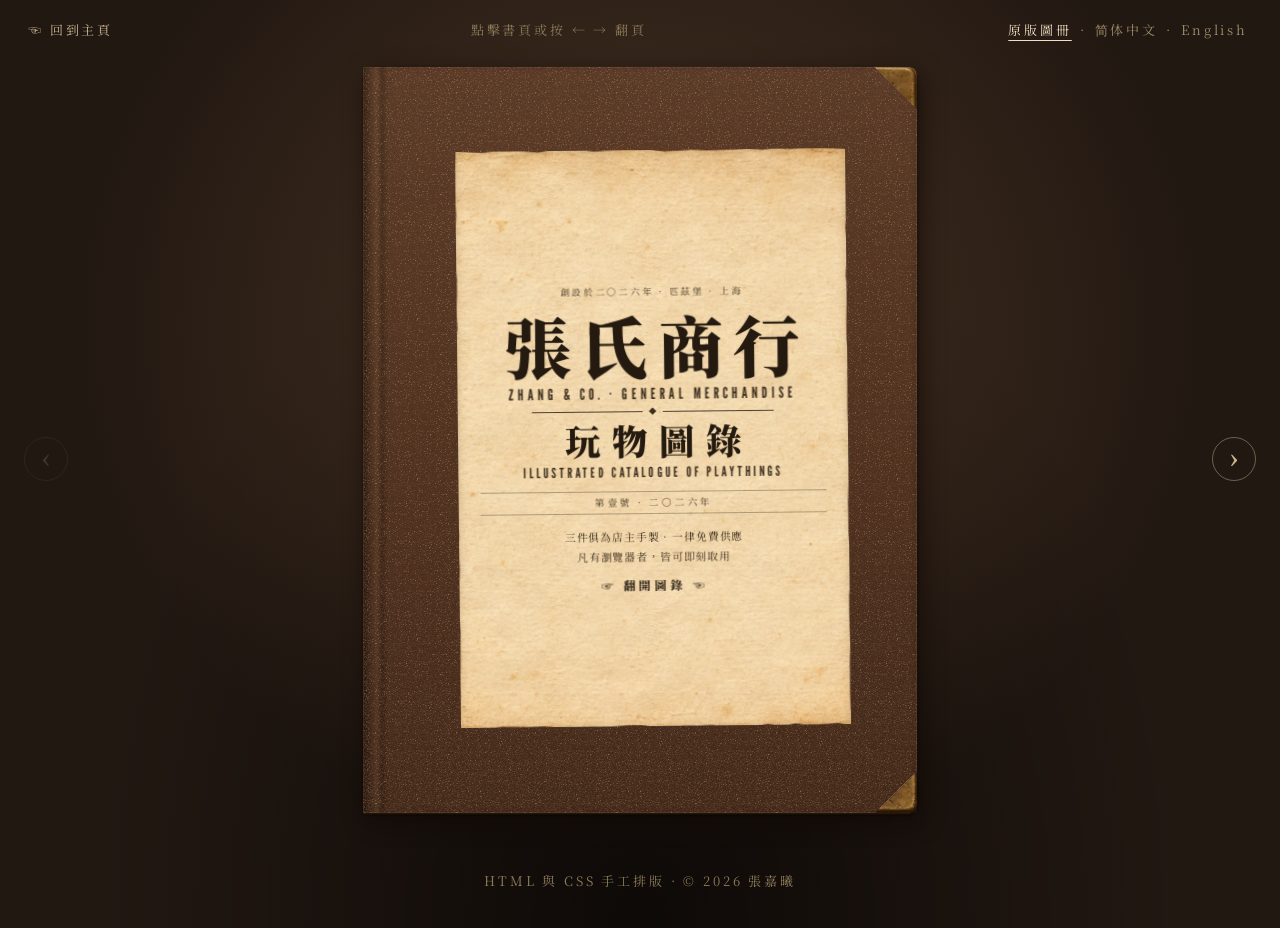
==== commit 9dc00c7a: "feat: add a Simplified Chinese edition to the play catalogue The language switch now offers 原版圖冊 (th" ====
--- a/play/index.html
+++ b/play/index.html
@@ -8,18 +8,19 @@
   <link rel="icon" href="data:image/svg+xml,%3Csvg xmlns='http://www.w3.org/2000/svg' viewBox='0 0 64 64'%3E%3Crect width='64' height='64' rx='6' fill='%23241a10'/%3E%3Ctext x='32' y='46' font-size='40' text-anchor='middle' fill='%23ebdfc3' font-family='serif' font-weight='900'%3E%E5%BC%B5%3C/text%3E%3C/svg%3E">
   <link rel="preconnect" href="https://fonts.googleapis.com">
   <link rel="preconnect" href="https://fonts.gstatic.com" crossorigin>
-  <link href="https://fonts.googleapis.com/css2?family=Noto+Serif+TC:wght@400;700;900&family=League+Gothic&family=Alfa+Slab+One&family=Rye&family=IM+Fell+English:ital@0;1&family=IM+Fell+English+SC&family=Playfair+Display:ital,wght@0,700;0,900;1,700&display=swap" rel="stylesheet">
+  <link href="https://fonts.googleapis.com/css2?family=Noto+Serif+TC:wght@400;700;900&family=Noto+Serif+SC:wght@400;700;900&family=League+Gothic&family=Alfa+Slab+One&family=Rye&family=IM+Fell+English:ital@0;1&family=IM+Fell+English+SC&family=Playfair+Display:ital,wght@0,700;0,900;1,700&display=swap" rel="stylesheet">
   <link rel="stylesheet" href="catalogue.css" />
   <link rel="preload" href="assets/img/paper.webp" as="image" type="image/webp">
   <link rel="preload" href="assets/img/book-open.webp" as="image" type="image/webp">
   <script>
-    // Traditional Chinese first; a visitor's own choice on this page is remembered
+    // the original edition (Traditional, as printed) first; a visitor's own choice is remembered.
+    // zh = the original edition, zh-Hans = the same catalogue in today's Simplified Chinese, en = English
     (function () {
       var l = null;
       try { l = localStorage.getItem('catalogue-lang'); } catch (e) {}
-      if (l !== 'en' && l !== 'zh') { l = 'zh'; }
+      if (l !== 'en' && l !== 'zh-Hans') { l = 'zh'; }
       document.documentElement.setAttribute('data-lang', l);
-      document.documentElement.setAttribute('lang', l === 'zh' ? 'zh-Hant' : 'en');
+      document.documentElement.setAttribute('lang', l === 'zh' ? 'zh-Hant' : l);
     })();
   </script>
 </head>
@@ -54,9 +55,9 @@
 </svg>
 
 <nav class="desk-bar" aria-label="Page tools">
-  <a href="../"><span lang="zh">☜ 回到主頁</span><span lang="en">☜ Back to the front door</span></a>
-  <span class="desk-bar__hint"><span lang="zh">點擊書頁或按 ← → 翻頁</span><span lang="en">Click a page, or use ← →, to turn</span></span>
-  <span class="desk-bar__lang"><button type="button" data-set-lang="zh">中文</button><i>·</i><button type="button" data-set-lang="en">English</button></span>
+  <a href="../"><span lang="zh">☜ 回到主頁</span><span lang="zh-Hans">☜ 回到主页</span><span lang="en">☜ Back to the front door</span></a>
+  <span class="desk-bar__hint"><span lang="zh">點擊書頁或按 ← → 翻頁</span><span lang="zh-Hans">点击书页或按 ← → 翻页</span><span lang="en">Click a page, or use ← →, to turn</span></span>
+  <span class="desk-bar__lang"><button type="button" data-set-lang="zh">原版圖冊</button><i>·</i><button type="button" data-set-lang="zh-Hans">简体中文</button><i>·</i><button type="button" data-set-lang="en">English</button></span>
 </nav>
 
 <div class="stage">
@@ -77,15 +78,15 @@
       <div class="face face--front cover">
         <div class="cover__board">
           <div class="cover__label">
-            <p class="eyebrow"><span lang="zh">創設於二〇二六年 · 匹茲堡 · 上海</span><span lang="en">Established 2026 · Pittsburgh &amp; Shanghai</span></p>
-            <h1 class="brand"><span lang="zh">張氏商行</span><span lang="en">Zhang &amp; Co.</span></h1>
-            <p class="brand__latin"><span lang="zh">ZHANG &amp; CO. · GENERAL MERCHANDISE</span><span lang="en">張氏商行 · GENERAL MERCHANDISE</span></p>
+            <p class="eyebrow"><span lang="zh">創設於二〇二六年 · 匹茲堡 · 上海</span><span lang="zh-Hans">2026 年开张 · 匹兹堡 · 上海</span><span lang="en">Established 2026 · Pittsburgh &amp; Shanghai</span></p>
+            <h1 class="brand"><span lang="zh">張氏商行</span><span lang="zh-Hans">张氏商行</span><span lang="en">Zhang &amp; Co.</span></h1>
+            <p class="brand__latin"><span lang="zh">ZHANG &amp; CO. · GENERAL MERCHANDISE</span><span lang="zh-Hans">ZHANG &amp; CO. · GENERAL MERCHANDISE</span><span lang="en">張氏商行 · GENERAL MERCHANDISE</span></p>
             <div class="rule rule--lozenge" aria-hidden="true"></div>
-            <h2 class="brand__sub"><span lang="zh">玩物圖錄</span><span lang="en">Catalogue of Playthings</span></h2>
-            <p class="brand__slab"><span lang="zh">ILLUSTRATED CATALOGUE OF PLAYTHINGS</span><span lang="en">玩物圖錄 · ILLUSTRATED</span></p>
-            <p class="brand__season"><span lang="zh">第壹號 · 二〇二六年</span><span lang="en">No. 1 · Season of 2026</span></p>
-            <p class="cover__claim"><span lang="zh">三件俱為店主手製 · 一律免費供應<br>凡有瀏覽器者，皆可即刻取用</span><span lang="en">Three articles made by the proprietor · free of charge<br>for anyone with a browser</span></p>
-            <p class="cover__open"><span lang="zh">☞ 翻開圖錄 ☜</span><span lang="en">☞ Open the catalogue ☜</span></p>
+            <h2 class="brand__sub"><span lang="zh">玩物圖錄</span><span lang="zh-Hans">小玩意图录</span><span lang="en">Catalogue of Playthings</span></h2>
+            <p class="brand__slab"><span lang="zh">ILLUSTRATED CATALOGUE OF PLAYTHINGS</span><span lang="zh-Hans">ILLUSTRATED CATALOGUE OF PLAYTHINGS</span><span lang="en">玩物圖錄 · ILLUSTRATED</span></p>
+            <p class="brand__season"><span lang="zh">第壹號 · 二〇二六年</span><span lang="zh-Hans">第 1 期 · 2026 年</span><span lang="en">No. 1 · Season of 2026</span></p>
+            <p class="cover__claim"><span lang="zh">三件俱為店主手製 · 一律免費供應<br>凡有瀏覽器者，皆可即刻取用</span><span lang="zh-Hans">三件作品都是我亲手做的 · 全部免费<br>有浏览器就能马上打开</span><span lang="en">Three articles made by the proprietor · free of charge<br>for anyone with a browser</span></p>
+            <p class="cover__open"><span lang="zh">☞ 翻開圖錄 ☜</span><span lang="zh-Hans">☞ 翻开看看 ☜</span><span lang="en">☞ Open the catalogue ☜</span></p>
           </div>
           <span class="cover__corner cover__corner--tl" aria-hidden="true"></span><span class="cover__corner cover__corner--tr" aria-hidden="true"></span>
           <span class="cover__corner cover__corner--bl" aria-hidden="true"></span><span class="cover__corner cover__corner--br" aria-hidden="true"></span>
@@ -93,32 +94,32 @@
       </div>
       <div class="face face--back paper">
         <div class="page page--letter">
-          <p class="runhead"><span lang="zh">張氏商行 · 告白</span><span lang="en">Zhang &amp; Co. · To our customers</span></p>
-          <h2 class="plain-title"><span lang="zh">商行告白</span><span lang="en">To Our Customers</span></h2>
-          <p class="plain-sub"><span lang="zh">A WORD FROM THE PROPRIETOR</span><span lang="en">商行告白</span></p>
+          <p class="runhead"><span lang="zh">張氏商行 · 告白</span><span lang="zh-Hans">张氏商行 · 写在前面</span><span lang="en">Zhang &amp; Co. · To our customers</span></p>
+          <h2 class="plain-title"><span lang="zh">商行告白</span><span lang="zh-Hans">写在前面</span><span lang="en">To Our Customers</span></h2>
+          <p class="plain-sub"><span lang="zh">A WORD FROM THE PROPRIETOR</span><span lang="zh-Hans">A WORD FROM THE PROPRIETOR</span><span lang="en">商行告白</span></p>
           <p class="letter">
-            <span lang="zh">敬啟者：本行所列三件，皆係店主一人於課餘夜間手製。既無夥計，亦無股東，故不收分文。凡有瀏覽器者，點開即可取用，不必開戶，不必安裝，下單即取。各件圖紙俱存於印刷所，任人查閱，仿製亦無妨。</span>
+            <span lang="zh">敬啟者：本行所列三件，皆係店主一人於課餘夜間手製。既無夥計，亦無股東，故不收分文。凡有瀏覽器者，點開即可取用，不必開戶，不必安裝，下單即取。各件圖紙俱存於印刷所，任人查閱，仿製亦無妨。</span><span lang="zh-Hans">你好：这本图录里的三件作品，都是我一个人在课余和深夜做出来的。没有同事，也没有投资人，所以一分钱都不收。有浏览器就能直接打开：不用注册，不用安装，点开就能玩。每件作品的源码都放在 GitHub 上，随便看，想照着做一个也没问题。</span>
             <span lang="en">Dear customer: the three articles listed herein were made by the proprietor alone, at night, after lessons. There are no clerks and no shareholders, so nothing is charged. Anyone with a browser may open them at once: no account, no installation, orders filled the instant they are placed. The plans of every article are kept at the printing works for anyone to inspect, or copy.</span>
           </p>
-          <p class="letter letter--more"><span lang="zh">本錄所載各件，日後或有增補；屆時另印新錄，奉告諸君。</span><span lang="en">Further articles may be added in time; a new catalogue will be printed when they are, and you shall hear of it.</span></p>
+          <p class="letter letter--more"><span lang="zh">本錄所載各件，日後或有增補；屆時另印新錄，奉告諸君。</span><span lang="zh-Hans">以后可能还会加新作品；到时候再出新的一期，告诉大家。</span><span lang="en">Further articles may be added in time; a new catalogue will be printed when they are, and you shall hear of it.</span></p>
           <div class="signoff-row">
-            <p class="signoff"><span lang="zh">店主 張嘉曦 謹啟<br><small>二〇二六年秋</small></span><span lang="en">Your obedient servant,<br>Jiaxi Zhang, proprietor<br><small>Autumn, 2026</small></span></p>
+            <p class="signoff"><span lang="zh">店主 張嘉曦 謹啟<br><small>二〇二六年秋</small></span><span lang="zh-Hans">—— 张嘉曦<br><small>2026 年秋</small></span><span lang="en">Your obedient servant,<br>Jiaxi Zhang, proprietor<br><small>Autumn, 2026</small></span></p>
             <span class="chop" aria-hidden="true">張氏商行</span>
           </div>
           <div class="terms">
-            <p class="terms__head"><span lang="zh">營業條款</span><span lang="en">Terms of Business</span></p>
+            <p class="terms__head"><span lang="zh">營業條款</span><span lang="zh-Hans">几点说明</span><span lang="en">Terms of Business</span></p>
             <ul class="terms__list">
-              <li><span lang="zh">恕不收現，亦不賒帳。</span><span lang="en">Cash not accepted; no credit given either.</span></li>
-              <li><span lang="zh">第壹號需友人一位同玩；第貳號宜以鼠標操作。</span><span lang="en">No. 1 requires a friend; a mouse is recommended for No. 2.</span></li>
-              <li><span lang="zh">各件於新標籤頁開啟，本錄留於原處。</span><span lang="en">Each article opens in a new tab; this catalogue stays put.</span></li>
-              <li><span lang="zh">印刷所：<a href="https://github.com/SuQichen777">github.com/SuQichen777</a></span><span lang="en">Printing works: <a href="https://github.com/SuQichen777">github.com/SuQichen777</a></span></li>
+              <li><span lang="zh">恕不收現，亦不賒帳。</span><span lang="zh-Hans">不收钱，所以也没法赊账。</span><span lang="en">Cash not accepted; no credit given either.</span></li>
+              <li><span lang="zh">第壹號需友人一位同玩；第貳號宜以鼠標操作。</span><span lang="zh-Hans">1 号需要一位朋友一起玩；2 号最好用鼠标操作。</span><span lang="en">No. 1 requires a friend; a mouse is recommended for No. 2.</span></li>
+              <li><span lang="zh">各件於新標籤頁開啟，本錄留於原處。</span><span lang="zh-Hans">每件作品都会在新标签页打开，这本图录不会关掉。</span><span lang="en">Each article opens in a new tab; this catalogue stays put.</span></li>
+              <li><span lang="zh">印刷所：<a href="https://github.com/SuQichen777">github.com/SuQichen777</a></span><span lang="zh-Hans">源码：<a href="https://github.com/SuQichen777">github.com/SuQichen777</a></span><span lang="en">Printing works: <a href="https://github.com/SuQichen777">github.com/SuQichen777</a></span></li>
             </ul>
           </div>
           <div class="bookplate">
-            <p class="bookplate__head"><span lang="zh">藏書票</span><span lang="en">Ex libris</span></p>
-            <p class="bookplate__name"><span lang="zh">讀者</span><span lang="en">the reader</span></p>
-          </div>
-          <p class="folio"><span class="folio__text"><span lang="zh">張氏商行 · 玩物圖錄</span><span lang="en">Zhang &amp; Co. · Playthings</span></span><span class="folio__num">ii</span></p>
+            <p class="bookplate__head"><span lang="zh">藏書票</span><span lang="zh-Hans">本书属于</span><span lang="en">Ex libris</span></p>
+            <p class="bookplate__name"><span lang="zh">讀者</span><span lang="zh-Hans">你</span><span lang="en">the reader</span></p>
+          </div>
+          <p class="folio"><span class="folio__text"><span lang="zh">張氏商行 · 玩物圖錄</span><span lang="zh-Hans">张氏商行 · 小玩意图录</span><span lang="en">Zhang &amp; Co. · Playthings</span></span><span class="folio__num">ii</span></p>
         </div>
       </div>
     </div>
@@ -127,56 +128,56 @@
     <div class="sheet" data-sheet="1">
       <div class="face face--front paper">
         <div class="page page--contents">
-          <p class="runhead"><span lang="zh">張氏商行 · 目錄及價目</span><span lang="en">Zhang &amp; Co. · Contents &amp; prices</span></p>
-          <h2 class="plain-title plain-title--big"><span lang="zh">目錄</span><span lang="en">Contents</span></h2>
-          <p class="plain-sub"><span lang="zh">CONTENTS &amp; PRICES · SEASON OF 2026</span><span lang="en">目錄及價目 · 二〇二六年</span></p>
+          <p class="runhead"><span lang="zh">張氏商行 · 目錄及價目</span><span lang="zh-Hans">张氏商行 · 目录和价格</span><span lang="en">Zhang &amp; Co. · Contents &amp; prices</span></p>
+          <h2 class="plain-title plain-title--big"><span lang="zh">目錄</span><span lang="zh-Hans">目录</span><span lang="en">Contents</span></h2>
+          <p class="plain-sub"><span lang="zh">CONTENTS &amp; PRICES · SEASON OF 2026</span><span lang="zh-Hans">CONTENTS &amp; PRICES · SEASON OF 2026</span><span lang="en">目錄及價目 · 二〇二六年</span></p>
           <table class="pricelist">
-            <thead><tr><th scope="col"><span lang="zh">貨號</span><span lang="en">No.</span></th><th scope="col" colspan="2"><span lang="zh">品名</span><span lang="en">Article</span></th><th scope="col"><span lang="zh">價目</span><span lang="en">Price</span></th><th scope="col"><span lang="zh">頁</span><span lang="en">Page</span></th></tr></thead>
+            <thead><tr><th scope="col"><span lang="zh">貨號</span><span lang="zh-Hans">编号</span><span lang="en">No.</span></th><th scope="col" colspan="2"><span lang="zh">品名</span><span lang="zh-Hans">作品</span><span lang="en">Article</span></th><th scope="col"><span lang="zh">價目</span><span lang="zh-Hans">价格</span><span lang="en">Price</span></th><th scope="col"><span lang="zh">頁</span><span lang="zh-Hans">页</span><span lang="en">Page</span></th></tr></thead>
             <tbody>
-              <tr><td class="pricelist__no">1</td><td class="pricelist__cut"><img src="assets/img/engraving-same-word-760.webp" alt="" width="760" height="950" decoding="async"></td><td class="pricelist__name"><b><span lang="zh">同詞相遇</span><span lang="en">The Same-Word Game</span></b><i><span lang="zh">二人猜詞遊戲 · 中文對局</span><span lang="en">A guessing game for two, in Chinese</span></i></td><td class="pricelist__price"><span lang="zh">免費</span><span lang="en">Free</span></td><td class="pricelist__page">3</td></tr>
-              <tr><td class="pricelist__no">2</td><td class="pricelist__cut"><img src="assets/img/engraving-vacant-room-960.webp" alt="" width="960" height="720" decoding="async"></td><td class="pricelist__name"><b><span lang="zh">空房一間</span><span lang="en">A Vacant Room</span></b><i><span lang="zh">三壁一地 · WebGL 所繪 · 家具隨附</span><span lang="en">Three walls and a floor, drawn in WebGL, furniture supplied</span></i></td><td class="pricelist__price"><span lang="zh">免費</span><span lang="en">Free</span></td><td class="pricelist__page">5</td></tr>
-              <tr><td class="pricelist__no">3</td><td class="pricelist__cut"><img src="assets/img/engraving-music-journal-960.webp" alt="" width="960" height="640" decoding="async"></td><td class="pricelist__name"><b><span lang="zh">音樂日記一冊</span><span lang="en">A Music Journal</span></b><i><span lang="zh">聽專輯的時候我在想些什麼 · 即將發售</span><span lang="en">What I was thinking while listening · forthcoming</span></i></td><td class="pricelist__price pricelist__price--tba"><span lang="zh">待定</span><span lang="en">T.B.A.</span></td><td class="pricelist__page">7</td></tr>
+              <tr><td class="pricelist__no">1</td><td class="pricelist__cut"><img src="assets/img/engraving-same-word-760.webp" alt="" width="760" height="950" decoding="async"></td><td class="pricelist__name"><b><span lang="zh">同詞相遇</span><span lang="zh-Hans">同词相遇</span><span lang="en">The Same-Word Game</span></b><i><span lang="zh">二人猜詞遊戲 · 中文對局</span><span lang="zh-Hans">双人猜词游戏 · 中文</span><span lang="en">A guessing game for two, in Chinese</span></i></td><td class="pricelist__price"><span lang="zh">免費</span><span lang="zh-Hans">免费</span><span lang="en">Free</span></td><td class="pricelist__page">3</td></tr>
+              <tr><td class="pricelist__no">2</td><td class="pricelist__cut"><img src="assets/img/engraving-vacant-room-960.webp" alt="" width="960" height="720" decoding="async"></td><td class="pricelist__name"><b><span lang="zh">空房一間</span><span lang="zh-Hans">一间空房</span><span lang="en">A Vacant Room</span></b><i><span lang="zh">三壁一地 · WebGL 所繪 · 家具隨附</span><span lang="zh-Hans">WebGL 画的房间 · 附带家具</span><span lang="en">Three walls and a floor, drawn in WebGL, furniture supplied</span></i></td><td class="pricelist__price"><span lang="zh">免費</span><span lang="zh-Hans">免费</span><span lang="en">Free</span></td><td class="pricelist__page">5</td></tr>
+              <tr><td class="pricelist__no">3</td><td class="pricelist__cut"><img src="assets/img/engraving-music-journal-960.webp" alt="" width="960" height="640" decoding="async"></td><td class="pricelist__name"><b><span lang="zh">音樂日記一冊</span><span lang="zh-Hans">音乐日记</span><span lang="en">A Music Journal</span></b><i><span lang="zh">聽專輯的時候我在想些什麼 · 即將發售</span><span lang="zh-Hans">听专辑时我在想什么 · 即将上线</span><span lang="en">What I was thinking while listening · forthcoming</span></i></td><td class="pricelist__price pricelist__price--tba"><span lang="zh">待定</span><span lang="zh-Hans">待定</span><span lang="en">T.B.A.</span></td><td class="pricelist__page">7</td></tr>
             </tbody>
           </table>
-          <p class="all-free"><small><span lang="zh">本行各貨</span><span lang="en">Every article in this book</span></small><b><span lang="zh">一律免費供應！</span><span lang="en">Free of Charge!</span></b><small><span lang="zh">EVERY ARTICLE FREE OF CHARGE</span><span lang="en">一律免費供應</span></small></p>
+          <p class="all-free"><small><span lang="zh">本行各貨</span><span lang="zh-Hans">所有作品</span><span lang="en">Every article in this book</span></small><b><span lang="zh">一律免費供應！</span><span lang="zh-Hans">全部免费！</span><span lang="en">Free of Charge!</span></b><small><span lang="zh">EVERY ARTICLE FREE OF CHARGE</span><span lang="zh-Hans">EVERY ARTICLE FREE OF CHARGE</span><span lang="en">一律免費供應</span></small></p>
           <div class="terms terms--order">
-            <p class="terms__head"><span lang="zh">訂購須知</span><span lang="en">How to Order</span></p>
+            <p class="terms__head"><span lang="zh">訂購須知</span><span lang="zh-Hans">怎么用</span><span lang="en">How to Order</span></p>
             <ul class="terms__list">
-              <li><span lang="zh">點擊各頁之票券，貨品即於新標籤頁送達。</span><span lang="en">Click the ticket on any page; the article is delivered in a new tab.</span></li>
-              <li><span lang="zh">翻頁可點書頁，或按鍵盤 ← →。</span><span lang="en">Turn the pages by clicking them, or with ← → on the keyboard.</span></li>
-              <li><span lang="zh">圖紙與源碼皆附於各件之下，歡迎查閱。</span><span lang="en">Plans and source are attached beneath each article.</span></li>
+              <li><span lang="zh">點擊各頁之票券，貨品即於新標籤頁送達。</span><span lang="zh-Hans">点每页上的票券，作品会在新标签页打开。</span><span lang="en">Click the ticket on any page; the article is delivered in a new tab.</span></li>
+              <li><span lang="zh">翻頁可點書頁，或按鍵盤 ← →。</span><span lang="zh-Hans">点书页或按键盘 ← → 翻页。</span><span lang="en">Turn the pages by clicking them, or with ← → on the keyboard.</span></li>
+              <li><span lang="zh">圖紙與源碼皆附於各件之下，歡迎查閱。</span><span lang="zh-Hans">每件作品下方都附有源码链接，欢迎查看。</span><span lang="en">Plans and source are attached beneath each article.</span></li>
             </ul>
           </div>
-          <p class="fineprint"><span lang="zh">每翻一頁即一件：左頁使用方法，右頁商品告示。印刷所與信函見末頁。</span><span lang="en">One article to a spread: how it is used on the left, the advertisement on the right. Printing works and letters on the last page.</span></p>
-          <p class="folio"><span class="folio__num">1</span><span class="folio__text"><span lang="zh">各件均免費</span><span lang="en">Every article free of charge</span></span></p>
+          <p class="fineprint"><span lang="zh">每翻一頁即一件：左頁使用方法，右頁商品告示。印刷所與信函見末頁。</span><span lang="zh-Hans">每个跨页介绍一件作品：左页讲玩法，右页是介绍。版权信息在最后一页。</span><span lang="en">One article to a spread: how it is used on the left, the advertisement on the right. Printing works and letters on the last page.</span></p>
+          <p class="folio"><span class="folio__num">1</span><span class="folio__text"><span lang="zh">各件均免費</span><span lang="zh-Hans">全部免费</span><span lang="en">Every article free of charge</span></span></p>
         </div>
       </div>
 
       <div class="face face--back paper howto" id="no1">
         <div class="page">
-          <p class="runhead"><span lang="zh">張氏商行 · 使用方法 · 第壹號</span><span lang="en">Zhang &amp; Co. · How to use · No. 1</span></p>
-          <h2 class="howto__title"><span lang="zh">使用方法</span><span lang="en">How to Use</span></h2>
-          <p class="howto__for"><span lang="zh">同詞相遇 · 遊戲規則四條</span><span lang="en">The Same-Word Game · four rules of play</span></p>
-          <p class="howto__intro"><span lang="zh">凡二人各有一瀏覽器，即可依下列四條行之。</span><span lang="en">Any two persons, each with a browser, may play by the four rules below.</span></p>
+          <p class="runhead"><span lang="zh">張氏商行 · 使用方法 · 第壹號</span><span lang="zh-Hans">张氏商行 · 使用说明 · 1 号</span><span lang="en">Zhang &amp; Co. · How to use · No. 1</span></p>
+          <h2 class="howto__title"><span lang="zh">使用方法</span><span lang="zh-Hans">使用说明</span><span lang="en">How to Use</span></h2>
+          <p class="howto__for"><span lang="zh">同詞相遇 · 遊戲規則四條</span><span lang="zh-Hans">同词相遇 · 四条规则</span><span lang="en">The Same-Word Game · four rules of play</span></p>
+          <p class="howto__intro"><span lang="zh">凡二人各有一瀏覽器，即可依下列四條行之。</span><span lang="zh-Hans">两个人，各用一个浏览器，就能按下面四条来玩。</span><span lang="en">Any two persons, each with a browser, may play by the four rules below.</span></p>
           <ol class="articles">
-            <li><span class="articles__no" aria-hidden="true"><span lang="zh">壹</span><span lang="en">I</span></span><div><h3><span lang="zh">一人開房</span><span lang="en">One opens a room</span></h3><p><span lang="zh">將四字母房碼或鏈接寄予友人。無須旁人主持，二人即可。</span><span lang="en">Send the four-letter code, or the link, to a friend. No umpire needed; two is enough.</span></p></div><svg class="articles__cut" aria-hidden="true"><use href="#i-door"/></svg></li>
-            <li><span class="articles__no" aria-hidden="true"><span lang="zh">貳</span><span lang="en">II</span></span><div><h3><span lang="zh">二人各暗書一詞</span><span lang="en">Each writes a word in secret</span></h3><p><span lang="zh">寫畢同時揭曉。</span><span lang="en">Both are shown at once.</span></p></div><svg class="articles__cut" aria-hidden="true"><use href="#i-quill"/></svg></li>
-            <li><span class="articles__no" aria-hidden="true"><span lang="zh">參</span><span lang="en">III</span></span><div><h3><span lang="zh">二詞相同，即為相遇</span><span lang="en">The same word: you have met</span></h3><p><span lang="zh">遊戲勝；不同，則各可選「我覺得一樣」，二人皆選亦算勝。</span><span lang="en">The game is won. If they differ, each may say “I think they are the same”; two such votes also win.</span></p></div><svg class="articles__cut" aria-hidden="true"><use href="#i-cards"/></svg></li>
-            <li><span class="articles__no" aria-hidden="true"><span lang="zh">肆</span><span lang="en">IV</span></span><div><h3><span lang="zh">否則下一詞須連綴前二詞</span><span lang="en">Else the next word joins the two</span></h3><p><span lang="zh">「海」與「火車」之後，或可書「港口」。不得重複。數一數幾輪相遇。</span><span lang="en">After <i>sea</i> and <i>train</i>, perhaps <i>harbour</i>. Nothing twice. Count the rounds.</span></p></div><svg class="articles__cut" aria-hidden="true"><use href="#i-meet"/></svg></li>
+            <li><span class="articles__no" aria-hidden="true"><span lang="zh">壹</span><span lang="zh-Hans">1</span><span lang="en">I</span></span><div><h3><span lang="zh">一人開房</span><span lang="zh-Hans">一人开房间</span><span lang="en">One opens a room</span></h3><p><span lang="zh">將四字母房碼或鏈接寄予友人。無須旁人主持，二人即可。</span><span lang="zh-Hans">把四个字母的房间码或链接发给朋友。不需要第三个人主持，两个人就够。</span><span lang="en">Send the four-letter code, or the link, to a friend. No umpire needed; two is enough.</span></p></div><svg class="articles__cut" aria-hidden="true"><use href="#i-door"/></svg></li>
+            <li><span class="articles__no" aria-hidden="true"><span lang="zh">貳</span><span lang="zh-Hans">2</span><span lang="en">II</span></span><div><h3><span lang="zh">二人各暗書一詞</span><span lang="zh-Hans">两人各自偷偷写一个词</span><span lang="en">Each writes a word in secret</span></h3><p><span lang="zh">寫畢同時揭曉。</span><span lang="zh-Hans">写完同时亮出来。</span><span lang="en">Both are shown at once.</span></p></div><svg class="articles__cut" aria-hidden="true"><use href="#i-quill"/></svg></li>
+            <li><span class="articles__no" aria-hidden="true"><span lang="zh">參</span><span lang="zh-Hans">3</span><span lang="en">III</span></span><div><h3><span lang="zh">二詞相同，即為相遇</span><span lang="zh-Hans">两人写的一样，就算相遇</span><span lang="en">The same word: you have met</span></h3><p><span lang="zh">遊戲勝；不同，則各可選「我覺得一樣」，二人皆選亦算勝。</span><span lang="zh-Hans">游戏胜利；不一样的话，两人都可以点“我觉得一样”，都点了也算赢。</span><span lang="en">The game is won. If they differ, each may say “I think they are the same”; two such votes also win.</span></p></div><svg class="articles__cut" aria-hidden="true"><use href="#i-cards"/></svg></li>
+            <li><span class="articles__no" aria-hidden="true"><span lang="zh">肆</span><span lang="zh-Hans">4</span><span lang="en">IV</span></span><div><h3><span lang="zh">否則下一詞須連綴前二詞</span><span lang="zh-Hans">否则，下一个词要连起前两个</span><span lang="en">Else the next word joins the two</span></h3><p><span lang="zh">「海」與「火車」之後，或可書「港口」。不得重複。數一數幾輪相遇。</span><span lang="zh-Hans">比如“海”和“火车”之后，可以写“港口”。用过的词不能再用。看看几轮能相遇。</span><span lang="en">After <i>sea</i> and <i>train</i>, perhaps <i>harbour</i>. Nothing twice. Count the rounds.</span></p></div><svg class="articles__cut" aria-hidden="true"><use href="#i-meet"/></svg></li>
           </ol>
           <figure class="specimen">
-            <figcaption><span lang="zh">對局實例</span><span lang="en">An Example of Play</span></figcaption>
+            <figcaption><span lang="zh">對局實例</span><span lang="zh-Hans">对局示例</span><span lang="en">An Example of Play</span></figcaption>
             <table class="specimen__table">
-              <thead><tr><th scope="col"><span lang="zh">回合</span><span lang="en">Round</span></th><th scope="col"><span lang="zh">甲書</span><span lang="en">A writes</span></th><th scope="col"><span lang="zh">乙書</span><span lang="en">B writes</span></th><th scope="col"><span lang="zh">結果</span><span lang="en">Result</span></th></tr></thead>
+              <thead><tr><th scope="col"><span lang="zh">回合</span><span lang="zh-Hans">回合</span><span lang="en">Round</span></th><th scope="col"><span lang="zh">甲書</span><span lang="zh-Hans">甲写</span><span lang="en">A writes</span></th><th scope="col"><span lang="zh">乙書</span><span lang="zh-Hans">乙写</span><span lang="en">B writes</span></th><th scope="col"><span lang="zh">結果</span><span lang="zh-Hans">结果</span><span lang="en">Result</span></th></tr></thead>
               <tbody>
-                <tr><td><span lang="zh">一</span><span lang="en">1</span></td><td><span lang="zh">海</span><span lang="en">sea</span></td><td><span lang="zh">火車</span><span lang="en">train</span></td><td><span lang="zh">未遇</span><span lang="en">apart</span></td></tr>
-                <tr><td><span lang="zh">二</span><span lang="en">2</span></td><td><span lang="zh">港口</span><span lang="en">harbour</span></td><td><span lang="zh">港口</span><span lang="en">harbour</span></td><td><b><span lang="zh">相遇</span><span lang="en">met!</span></b></td></tr>
+                <tr><td><span lang="zh">一</span><span lang="zh-Hans">1</span><span lang="en">1</span></td><td><span lang="zh">海</span><span lang="zh-Hans">海</span><span lang="en">sea</span></td><td><span lang="zh">火車</span><span lang="zh-Hans">火车</span><span lang="en">train</span></td><td><span lang="zh">未遇</span><span lang="zh-Hans">不同</span><span lang="en">apart</span></td></tr>
+                <tr><td><span lang="zh">二</span><span lang="zh-Hans">2</span><span lang="en">2</span></td><td><span lang="zh">港口</span><span lang="zh-Hans">港口</span><span lang="en">harbour</span></td><td><span lang="zh">港口</span><span lang="zh-Hans">港口</span><span lang="en">harbour</span></td><td><b><span lang="zh">相遇</span><span lang="zh-Hans">相遇！</span><span lang="en">met!</span></b></td></tr>
               </tbody>
             </table>
-            <p class="specimen__note"><span lang="zh">二輪而遇：「海」與「火車」之間，二人不約而同想到了「港口」。</span><span lang="en">Met in two rounds: between <i>sea</i> and <i>train</i>, both thought of <i>harbour</i>.</span></p>
+            <p class="specimen__note"><span lang="zh">二輪而遇：「海」與「火車」之間，二人不約而同想到了「港口」。</span><span lang="zh-Hans">第二轮就相遇了：在“海”和“火车”之间，两人不约而同想到了“港口”。</span><span lang="en">Met in two rounds: between <i>sea</i> and <i>train</i>, both thought of <i>harbour</i>.</span></p>
           </figure>
-          <p class="annex"><span lang="zh">☞ 附告：構築於 Cloudflare Workers 之上，每房一 Durable Object，無需專人看管。手機、電腦皆可。</span><span lang="en">☞ Note: built upon Cloudflare Workers, one Durable Object to each room, no servant needed to keep it running. Telephone or desk machine alike.</span></p>
-          <p class="folio"><span class="folio__text"><span lang="zh">張氏商行 · 玩物圖錄</span><span lang="en">Zhang &amp; Co. · Playthings</span></span><span class="folio__num">2</span></p>
+          <p class="annex"><span lang="zh">☞ 附告：構築於 Cloudflare Workers 之上，每房一 Durable Object，無需專人看管。手機、電腦皆可。</span><span lang="zh-Hans">☞ 备注：运行在 Cloudflare Workers 上，每个房间一个 Durable Object，不用专人维护服务器。手机、电脑都能玩。</span><span lang="en">☞ Note: built upon Cloudflare Workers, one Durable Object to each room, no servant needed to keep it running. Telephone or desk machine alike.</span></p>
+          <p class="folio"><span class="folio__text"><span lang="zh">張氏商行 · 玩物圖錄</span><span lang="zh-Hans">张氏商行 · 小玩意图录</span><span lang="en">Zhang &amp; Co. · Playthings</span></span><span class="folio__num">2</span></p>
         </div>
       </div>
     </div>
@@ -185,62 +186,62 @@
     <div class="sheet" data-sheet="2">
       <div class="face face--front paper advert advert--words">
         <div class="page">
-          <p class="runhead"><span lang="zh">張氏商行 · 室內遊戲 · 第壹號</span><span lang="en">Zhang &amp; Co. · Parlour games · No. 1</span></p>
-          <h2 class="ad-title"><span lang="zh">同詞相遇</span><span lang="en">The Same-Word Game</span></h2>
-          <p class="ad-tagline"><span lang="zh">二人對局 · 中文猜詞 · 四字母房碼</span><span lang="en">For two · in Chinese · four-letter rooms</span></p>
+          <p class="runhead"><span lang="zh">張氏商行 · 室內遊戲 · 第壹號</span><span lang="zh-Hans">张氏商行 · 小游戏 · 1 号</span><span lang="en">Zhang &amp; Co. · Parlour games · No. 1</span></p>
+          <h2 class="ad-title"><span lang="zh">同詞相遇</span><span lang="zh-Hans">同词相遇</span><span lang="en">The Same-Word Game</span></h2>
+          <p class="ad-tagline"><span lang="zh">二人對局 · 中文猜詞 · 四字母房碼</span><span lang="zh-Hans">双人对战 · 中文猜词 · 四字母房间码</span><span lang="en">For two · in Chinese · four-letter rooms</span></p>
           <div class="words">
             <figure class="words__plate">
               <a href="https://same-word.same-word.workers.dev/" target="_blank" rel="noopener" tabindex="-1"><img src="assets/img/engraving-same-word-760.webp" srcset="assets/img/engraving-same-word-760.webp 760w, assets/img/engraving-same-word.webp 1122w" sizes="(max-width: 1100px) 92vw, 380px" width="1122" height="1402" decoding="async" alt="Engraving: a lady and a gentleman at a round parlour table, chins in hand, each writing a word on a card, an ink pot and a lamp between them"></a>
-              <figcaption><span lang="zh">圖示：甲書「海」，乙書「火車」；次輪二人俱書「港口」，是為相遇。</span><span lang="en">Fig.: she writes <i>sea</i>, he writes <i>train</i>; next round both write <i>harbour</i>, and they have met.</span></figcaption>
+              <figcaption><span lang="zh">圖示：甲書「海」，乙書「火車」；次輪二人俱書「港口」，是為相遇。</span><span lang="zh-Hans">图：她写“海”，他写“火车”；下一轮两人都写了“港口”，这就是相遇。</span><span lang="en">Fig.: she writes <i>sea</i>, he writes <i>train</i>; next round both write <i>harbour</i>, and they have met.</span></figcaption>
             </figure>
             <div class="words__side">
               <div class="price price--gothic">
                 <p class="price__fig" aria-label="$0.00"><span class="price__cur">$</span><span class="price__num">0</span><span class="price__cents">00</span></p>
-                <p class="price__free"><span lang="zh">免費供應！</span><span lang="en">Free of Charge!</span></p>
-                <p class="price__was"><span lang="zh">原價：一碗麵錢</span><span lang="en">Was: one bowl of noodles</span></p>
+                <p class="price__free"><span lang="zh">免費供應！</span><span lang="zh-Hans">免费！</span><span lang="en">Free of Charge!</span></p>
+                <p class="price__was"><span lang="zh">原價：一碗麵錢</span><span lang="zh-Hans">原价：一碗面钱</span><span lang="en">Was: one bowl of noodles</span></p>
               </div>
-              <p class="copy copy--lead"><span lang="zh">每回合二人各暗書一詞；相同即勝，不同則下一詞須連綴前二詞。開房得四字母之碼，以鏈接相邀，無須註冊。</span><span lang="en">Each round both write a word in secret. The same word wins; different words must be joined by the next. A room has a four-letter code and is shared by link; nothing to sign up for.</span></p>
-              <h3 class="claim"><span lang="zh">無須旁人主持</span><span lang="en">No umpire required</span></h3>
-              <p class="copy"><span lang="zh">二人即可開局，不必另請裁判，亦不必湊足一桌。</span><span lang="en">Two may begin at once, without a referee or a full table.</span></p>
-              <h3 class="claim"><span lang="zh">手機電腦皆可</span><span lang="en">Telephone or desk</span></h3>
-              <p class="copy"><span lang="zh">有瀏覽器者即可入局，不必安裝。</span><span lang="en">Any browser will do; nothing to install.</span></p>
-              <h3 class="claim"><span lang="zh">用過之詞不重複</span><span lang="en">No word used twice</span></h3>
-              <p class="copy"><span lang="zh">每輪須連綴前二詞，愈玩愈見默契。</span><span lang="en">Each word joins the last two; the longer you play, the closer you think.</span></p>
+              <p class="copy copy--lead"><span lang="zh">每回合二人各暗書一詞；相同即勝，不同則下一詞須連綴前二詞。開房得四字母之碼，以鏈接相邀，無須註冊。</span><span lang="zh-Hans">每轮两人各偷偷写一个词，一样就赢；不一样，下一个词就要把前两个连起来。开房间会得到四个字母的房间码，发链接就能邀请朋友，不用注册。</span><span lang="en">Each round both write a word in secret. The same word wins; different words must be joined by the next. A room has a four-letter code and is shared by link; nothing to sign up for.</span></p>
+              <h3 class="claim"><span lang="zh">無須旁人主持</span><span lang="zh-Hans">不用裁判</span><span lang="en">No umpire required</span></h3>
+              <p class="copy"><span lang="zh">二人即可開局，不必另請裁判，亦不必湊足一桌。</span><span lang="zh-Hans">两个人就能开局，不用找裁判，也不用凑一桌人。</span><span lang="en">Two may begin at once, without a referee or a full table.</span></p>
+              <h3 class="claim"><span lang="zh">手機電腦皆可</span><span lang="zh-Hans">手机电脑都行</span><span lang="en">Telephone or desk</span></h3>
+              <p class="copy"><span lang="zh">有瀏覽器者即可入局，不必安裝。</span><span lang="zh-Hans">有浏览器就能玩，不用安装。</span><span lang="en">Any browser will do; nothing to install.</span></p>
+              <h3 class="claim"><span lang="zh">用過之詞不重複</span><span lang="zh-Hans">用过的词不能再用</span><span lang="en">No word used twice</span></h3>
+              <p class="copy"><span lang="zh">每輪須連綴前二詞，愈玩愈見默契。</span><span lang="zh-Hans">每轮都要连起前两个词，越玩越有默契。</span><span lang="en">Each word joins the last two; the longer you play, the closer you think.</span></p>
             </div>
           </div>
           <div class="words__foot">
-            <p class="dotbox"><span lang="zh"><small>宜</small><b>二人</b><small>對局</small><br><small>每局約</small><b>五分鐘</b></span><span lang="en"><small>for</small> <b>Two Players</b><br><small>about</small> <b>Five Minutes</b> <small>a game</small></span></p>
-            <a class="plans" href="https://github.com/SuQichen777/guess-the-same-word" target="_blank" rel="noopener"><span lang="zh">圖紙與源碼 →</span><span lang="en">Plans &amp; source →</span></a>
+            <p class="dotbox"><span lang="zh"><small>宜</small><b>二人</b><small>對局</small><br><small>每局約</small><b>五分鐘</b></span><span lang="zh-Hans"><small>适合</small><b>两人</b><small>对战</small><br><small>每局大约</small><b>五分钟</b></span><span lang="en"><small>for</small> <b>Two Players</b><br><small>about</small> <b>Five Minutes</b> <small>a game</small></span></p>
+            <a class="plans" href="https://github.com/SuQichen777/guess-the-same-word" target="_blank" rel="noopener"><span lang="zh">圖紙與源碼 →</span><span lang="zh-Hans">源码 →</span><span lang="en">Plans &amp; source →</span></a>
             <div class="order">
-              <a class="coupon" href="https://same-word.same-word.workers.dev/" target="_blank" rel="noopener"><small class="coupon__top"><span lang="zh">憑此券入局 · No. 0001</span><span lang="en">Present this coupon · No. 0001</span></small><b><span lang="zh">即刻試玩</span><span lang="en">Play It Now</span></b><small class="coupon__sub"><span lang="zh">PLAY IT NOW</span><span lang="en">即刻試玩</span></small></a>
-            </div>
-          </div>
-          <p class="folio"><span class="folio__num">3</span><span class="folio__text"><span lang="zh">各件均免費</span><span lang="en">Every article free of charge</span></span></p>
+              <a class="coupon" href="https://same-word.same-word.workers.dev/" target="_blank" rel="noopener"><small class="coupon__top"><span lang="zh">憑此券入局 · No. 0001</span><span lang="zh-Hans">凭此券入场 · No. 0001</span><span lang="en">Present this coupon · No. 0001</span></small><b><span lang="zh">即刻試玩</span><span lang="zh-Hans">马上试玩</span><span lang="en">Play It Now</span></b><small class="coupon__sub"><span lang="zh">PLAY IT NOW</span><span lang="zh-Hans">PLAY IT NOW</span><span lang="en">即刻試玩</span></small></a>
+            </div>
+          </div>
+          <p class="folio"><span class="folio__num">3</span><span class="folio__text"><span lang="zh">各件均免費</span><span lang="zh-Hans">全部免费</span><span lang="en">Every article free of charge</span></span></p>
         </div>
       </div>
 
       <div class="face face--back paper howto" id="no2">
         <div class="page">
-          <p class="runhead"><span lang="zh">張氏商行 · 使用方法 · 第貳號</span><span lang="en">Zhang &amp; Co. · How to use · No. 2</span></p>
-          <h2 class="howto__title"><span lang="zh">使用方法</span><span lang="en">How to Use</span></h2>
-          <p class="howto__for"><span lang="zh">空房一間 · 佈置之法四條</span><span lang="en">A Vacant Room · four directions for furnishing</span></p>
-          <p class="howto__intro"><span lang="zh">凡欲佈置一室者，依下列四條行之，不必搬運。</span><span lang="en">Whoever would furnish a room may follow these four directions; no carting required.</span></p>
+          <p class="runhead"><span lang="zh">張氏商行 · 使用方法 · 第貳號</span><span lang="zh-Hans">张氏商行 · 使用说明 · 2 号</span><span lang="en">Zhang &amp; Co. · How to use · No. 2</span></p>
+          <h2 class="howto__title"><span lang="zh">使用方法</span><span lang="zh-Hans">使用说明</span><span lang="en">How to Use</span></h2>
+          <p class="howto__for"><span lang="zh">空房一間 · 佈置之法四條</span><span lang="zh-Hans">一间空房 · 四步布置</span><span lang="en">A Vacant Room · four directions for furnishing</span></p>
+          <p class="howto__intro"><span lang="zh">凡欲佈置一室者，依下列四條行之，不必搬運。</span><span lang="zh-Hans">想布置一个房间，照下面四步做就行，不用真的搬家具。</span><span lang="en">Whoever would furnish a room may follow these four directions; no carting required.</span></p>
           <ol class="articles">
-            <li><span class="articles__no" aria-hidden="true"><span lang="zh">壹</span><span lang="en">I</span></span><div><h3><span lang="zh">擇地板或一壁</span><span lang="en">Choose the floor or a wall</span></h3><p><span lang="zh">地板承桌椅床榻，牆壁掛畫與鐘。</span><span lang="en">The floor takes tables, chairs and beds; a wall takes paintings and clocks.</span></p></div><svg class="articles__cut" aria-hidden="true"><use href="#i-wall"/></svg></li>
-            <li><span class="articles__no" aria-hidden="true"><span lang="zh">貳</span><span lang="en">II</span></span><div><h3><span lang="zh">置入家具</span><span lang="en">Set down the furniture</span></h3><p><span lang="zh">椅、桌、床、沙發；電視與計算機可陳於桌上。</span><span lang="en">Chair, table, bed, sofa; a television or computer may stand on the table.</span></p></div><svg class="articles__cut" aria-hidden="true"><use href="#i-chair"/></svg></li>
-            <li><span class="articles__no" aria-hidden="true"><span lang="zh">參</span><span lang="en">III</span></span><div><h3><span lang="zh">挪移、旋轉、改大小</span><span lang="en">Move, turn, resize</span></h3><p><span lang="zh">逐格移動，左右旋轉，以頂端滑桿改其大小。</span><span lang="en">A unit at a time, turned either way, sized by the slide at the top.</span></p></div><svg class="articles__cut" aria-hidden="true"><use href="#i-move"/></svg></li>
-            <li><span class="articles__no" aria-hidden="true"><span lang="zh">肆</span><span lang="en">IV</span></span><div><h3><span lang="zh">礙眼之壁可隱去</span><span lang="en">Hide a wall in the way</span></h3><p><span lang="zh">左壁右壁皆可暫隱，看清再現。</span><span lang="en">Either side wall may be hidden for a clearer view and shown again.</span></p></div><svg class="articles__cut" aria-hidden="true"><use href="#i-eye"/></svg></li>
+            <li><span class="articles__no" aria-hidden="true"><span lang="zh">壹</span><span lang="zh-Hans">1</span><span lang="en">I</span></span><div><h3><span lang="zh">擇地板或一壁</span><span lang="zh-Hans">选地板或一面墙</span><span lang="en">Choose the floor or a wall</span></h3><p><span lang="zh">地板承桌椅床榻，牆壁掛畫與鐘。</span><span lang="zh-Hans">地板上放桌椅和床，墙上挂画和钟。</span><span lang="en">The floor takes tables, chairs and beds; a wall takes paintings and clocks.</span></p></div><svg class="articles__cut" aria-hidden="true"><use href="#i-wall"/></svg></li>
+            <li><span class="articles__no" aria-hidden="true"><span lang="zh">貳</span><span lang="zh-Hans">2</span><span lang="en">II</span></span><div><h3><span lang="zh">置入家具</span><span lang="zh-Hans">放入家具</span><span lang="en">Set down the furniture</span></h3><p><span lang="zh">椅、桌、床、沙發；電視與計算機可陳於桌上。</span><span lang="zh-Hans">椅子、桌子、床、沙发；电视和电脑可以放在桌上。</span><span lang="en">Chair, table, bed, sofa; a television or computer may stand on the table.</span></p></div><svg class="articles__cut" aria-hidden="true"><use href="#i-chair"/></svg></li>
+            <li><span class="articles__no" aria-hidden="true"><span lang="zh">參</span><span lang="zh-Hans">3</span><span lang="en">III</span></span><div><h3><span lang="zh">挪移、旋轉、改大小</span><span lang="zh-Hans">移动、旋转、调大小</span><span lang="en">Move, turn, resize</span></h3><p><span lang="zh">逐格移動，左右旋轉，以頂端滑桿改其大小。</span><span lang="zh-Hans">一格一格地移动，左右旋转，用顶部的滑杆调大小。</span><span lang="en">A unit at a time, turned either way, sized by the slide at the top.</span></p></div><svg class="articles__cut" aria-hidden="true"><use href="#i-move"/></svg></li>
+            <li><span class="articles__no" aria-hidden="true"><span lang="zh">肆</span><span lang="zh-Hans">4</span><span lang="en">IV</span></span><div><h3><span lang="zh">礙眼之壁可隱去</span><span lang="zh-Hans">挡视线的墙可以藏起来</span><span lang="en">Hide a wall in the way</span></h3><p><span lang="zh">左壁右壁皆可暫隱，看清再現。</span><span lang="zh-Hans">左右两面墙都能先藏起来，看清楚再显示。</span><span lang="en">Either side wall may be hidden for a clearer view and shown again.</span></p></div><svg class="articles__cut" aria-hidden="true"><use href="#i-eye"/></svg></li>
           </ol>
           <figure class="specimen">
-            <figcaption><span lang="zh">家具陳設一覽</span><span lang="en">Where Each Piece Goes</span></figcaption>
+            <figcaption><span lang="zh">家具陳設一覽</span><span lang="zh-Hans">家具摆放一览</span><span lang="en">Where Each Piece Goes</span></figcaption>
             <table class="specimen__table specimen__table--three">
-              <thead><tr><th scope="col"><span lang="zh">置於地板</span><span lang="en">On the floor</span></th><th scope="col"><span lang="zh">陳於桌上</span><span lang="en">On the table</span></th><th scope="col"><span lang="zh">懸於牆壁</span><span lang="en">On a wall</span></th></tr></thead>
-              <tbody><tr><td><span lang="zh">椅 · 桌 · 床 · 沙發</span><span lang="en">chair · table · bed · sofa</span></td><td><span lang="zh">電視 · 計算機</span><span lang="en">television · computer</span></td><td><span lang="zh">畫 · 鐘</span><span lang="en">painting · clock</span></td></tr></tbody>
+              <thead><tr><th scope="col"><span lang="zh">置於地板</span><span lang="zh-Hans">放在地板</span><span lang="en">On the floor</span></th><th scope="col"><span lang="zh">陳於桌上</span><span lang="zh-Hans">放在桌上</span><span lang="en">On the table</span></th><th scope="col"><span lang="zh">懸於牆壁</span><span lang="zh-Hans">挂在墙上</span><span lang="en">On a wall</span></th></tr></thead>
+              <tbody><tr><td><span lang="zh">椅 · 桌 · 床 · 沙發</span><span lang="zh-Hans">椅 · 桌 · 床 · 沙发</span><span lang="en">chair · table · bed · sofa</span></td><td><span lang="zh">電視 · 計算機</span><span lang="zh-Hans">电视 · 电脑</span><span lang="en">television · computer</span></td><td><span lang="zh">畫 · 鐘</span><span lang="zh-Hans">画 · 钟</span><span lang="en">painting · clock</span></td></tr></tbody>
             </table>
-            <p class="specimen__note"><span lang="zh">合計八種，每件皆可挪移、旋轉、改大小。</span><span lang="en">Eight kinds in all; every piece may be moved, turned and resized.</span></p>
+            <p class="specimen__note"><span lang="zh">合計八種，每件皆可挪移、旋轉、改大小。</span><span lang="zh-Hans">一共八种，每件都能移动、旋转、调大小。</span><span lang="en">Eight kinds in all; every piece may be moved, turned and resized.</span></p>
           </figure>
-          <p class="annex"><span lang="zh">☞ 附告：全作為店主於上海紐約大學圖形學課之期末之作，未用任何引擎，純以 WebGL 手繪。以電腦觀之勝於手機。</span><span lang="en">☞ Note: the proprietor's final work for a computer-graphics course at NYU Shanghai, drawn in WebGL without any engine. Better on a desk machine than a telephone.</span></p>
-          <p class="folio"><span class="folio__text"><span lang="zh">張氏商行 · 玩物圖錄</span><span lang="en">Zhang &amp; Co. · Playthings</span></span><span class="folio__num">4</span></p>
+          <p class="annex"><span lang="zh">☞ 附告：全作為店主於上海紐約大學圖形學課之期末之作，未用任何引擎，純以 WebGL 手繪。以電腦觀之勝於手機。</span><span lang="zh-Hans">☞ 备注：这是我在上海纽约大学图形学课上的期末作业，没用任何引擎，纯手写 WebGL。用电脑看比用手机效果好。</span><span lang="en">☞ Note: the proprietor's final work for a computer-graphics course at NYU Shanghai, drawn in WebGL without any engine. Better on a desk machine than a telephone.</span></p>
+          <p class="folio"><span class="folio__text"><span lang="zh">張氏商行 · 玩物圖錄</span><span lang="zh-Hans">张氏商行 · 小玩意图录</span><span lang="en">Zhang &amp; Co. · Playthings</span></span><span class="folio__num">4</span></p>
         </div>
       </div>
     </div>
@@ -249,49 +250,49 @@
     <div class="sheet" data-sheet="3">
       <div class="face face--front paper advert advert--room">
         <div class="page">
-          <p class="runhead"><span lang="zh">張氏商行 · 居家用品 · 第貳號</span><span lang="en">Zhang &amp; Co. · Household goods · No. 2</span></p>
-          <h2 class="ad-title ad-title--ruled"><span lang="zh">空房一間</span><span lang="en">A Vacant Room</span></h2>
+          <p class="runhead"><span lang="zh">張氏商行 · 居家用品 · 第貳號</span><span lang="zh-Hans">张氏商行 · 家居用品 · 2 号</span><span lang="en">Zhang &amp; Co. · Household goods · No. 2</span></p>
+          <h2 class="ad-title ad-title--ruled"><span lang="zh">空房一間</span><span lang="zh-Hans">一间空房</span><span lang="en">A Vacant Room</span></h2>
           <svg class="arc" viewBox="0 0 890 64" role="img" aria-labelledby="arc-zh arc-en">
             <defs><path id="arc-path" d="M60 58 Q445 2 830 58"/></defs>
-            <text lang="zh" id="arc-zh" class="arc__zh"><textPath href="#arc-path" startOffset="50%" text-anchor="middle">三壁一地 · WebGL 所繪 · 家具隨附 · 任君佈置</textPath></text>
+            <text lang="zh" id="arc-zh" class="arc__zh"><textPath href="#arc-path" startOffset="50%" text-anchor="middle">三壁一地 · WebGL 所繪 · 家具隨附 · 任君佈置</textPath></text><text lang="zh-Hans" id="arc-zh-hans" class="arc__zh"><textPath href="#arc-path" startOffset="50%" text-anchor="middle">三面墙 · WebGL 绘制 · 附带家具 · 随你布置</textPath></text>
             <text lang="en" id="arc-en" class="arc__en"><textPath href="#arc-path" startOffset="50%" text-anchor="middle">THREE WALLS · A FLOOR · DRAWN IN WEBGL · FURNISHED</textPath></text>
           </svg>
           <figure class="room__plate">
             <a href="https://suqichen777.github.io/Mine-Decorating/" target="_blank" rel="noopener" tabindex="-1"><img src="assets/img/engraving-vacant-room-960.webp" srcset="assets/img/engraving-vacant-room-960.webp 960w, assets/img/engraving-vacant-room.webp 1448w" sizes="(max-width: 1100px) 92vw, 480px" width="1448" height="1086" decoding="async" alt="Engraving: a panelled room with a window, a landscape painting, a wall clock, a bookcase with a trailing plant, a table with two chairs and a lamp, a trunk and a patterned rug"></a>
           </figure>
           <div class="legend">
-            <p class="legend__head"><span lang="zh">隨房附送家具八種</span><span lang="en">Eight Pieces of Furniture Supplied</span></p>
+            <p class="legend__head"><span lang="zh">隨房附送家具八種</span><span lang="zh-Hans">房间附送八种家具</span><span lang="en">Eight Pieces of Furniture Supplied</span></p>
             <ul class="legend__list">
-              <li><svg aria-hidden="true"><use href="#f-chair"/></svg><span lang="zh">椅</span><span lang="en">Chair</span></li>
-              <li><svg aria-hidden="true"><use href="#f-table"/></svg><span lang="zh">桌</span><span lang="en">Table</span></li>
-              <li><svg aria-hidden="true"><use href="#f-bed"/></svg><span lang="zh">床</span><span lang="en">Bed</span></li>
-              <li><svg aria-hidden="true"><use href="#f-sofa"/></svg><span lang="zh">沙發</span><span lang="en">Sofa</span></li>
-              <li><svg aria-hidden="true"><use href="#f-tv"/></svg><span lang="zh">電視</span><span lang="en">Television</span></li>
-              <li><svg aria-hidden="true"><use href="#f-pc"/></svg><span lang="zh">計算機</span><span lang="en">Computer</span></li>
-              <li><svg aria-hidden="true"><use href="#f-frame"/></svg><span lang="zh">畫</span><span lang="en">Painting</span></li>
-              <li><svg aria-hidden="true"><use href="#f-clock"/></svg><span lang="zh">鐘</span><span lang="en">Clock</span></li>
+              <li><svg aria-hidden="true"><use href="#f-chair"/></svg><span lang="zh">椅</span><span lang="zh-Hans">椅子</span><span lang="en">Chair</span></li>
+              <li><svg aria-hidden="true"><use href="#f-table"/></svg><span lang="zh">桌</span><span lang="zh-Hans">桌子</span><span lang="en">Table</span></li>
+              <li><svg aria-hidden="true"><use href="#f-bed"/></svg><span lang="zh">床</span><span lang="zh-Hans">床</span><span lang="en">Bed</span></li>
+              <li><svg aria-hidden="true"><use href="#f-sofa"/></svg><span lang="zh">沙發</span><span lang="zh-Hans">沙发</span><span lang="en">Sofa</span></li>
+              <li><svg aria-hidden="true"><use href="#f-tv"/></svg><span lang="zh">電視</span><span lang="zh-Hans">电视</span><span lang="en">Television</span></li>
+              <li><svg aria-hidden="true"><use href="#f-pc"/></svg><span lang="zh">計算機</span><span lang="zh-Hans">电脑</span><span lang="en">Computer</span></li>
+              <li><svg aria-hidden="true"><use href="#f-frame"/></svg><span lang="zh">畫</span><span lang="zh-Hans">画</span><span lang="en">Painting</span></li>
+              <li><svg aria-hidden="true"><use href="#f-clock"/></svg><span lang="zh">鐘</span><span lang="zh-Hans">钟</span><span lang="en">Clock</span></li>
             </ul>
           </div>
           <div class="room__cols">
             <div class="room__col">
-              <h3 class="claim"><span lang="zh">可自由擺置家具</span><span lang="en">Furnish as you please</span></h3>
-              <p class="copy"><span lang="zh">擇地板或一壁，置椅、桌、床或沙發。畫與鐘可懸於壁。</span><span lang="en">Choose the floor or a wall; set down a chair, a table, a bed or a sofa. Paintings and clocks hang on the wall.</span></p>
-              <h3 class="claim"><span lang="zh">支援拖曳與旋轉</span><span lang="en">Moves and turns</span></h3>
-              <p class="copy"><span lang="zh">每件可逐格移動、旋轉。</span><span lang="en">Every piece moves a unit at a time, and turns.</span></p>
+              <h3 class="claim"><span lang="zh">可自由擺置家具</span><span lang="zh-Hans">家具随便摆</span><span lang="en">Furnish as you please</span></h3>
+              <p class="copy"><span lang="zh">擇地板或一壁，置椅、桌、床或沙發。畫與鐘可懸於壁。</span><span lang="zh-Hans">选地板或墙面，摆上桌椅、床或沙发，墙上挂画和钟。</span><span lang="en">Choose the floor or a wall; set down a chair, a table, a bed or a sofa. Paintings and clocks hang on the wall.</span></p>
+              <h3 class="claim"><span lang="zh">支援拖曳與旋轉</span><span lang="zh-Hans">能移动，能旋转</span><span lang="en">Moves and turns</span></h3>
+              <p class="copy"><span lang="zh">每件可逐格移動、旋轉。</span><span lang="zh-Hans">每件可逐格移动、旋转。</span><span lang="en">Every piece moves a unit at a time, and turns.</span></p>
             </div>
             <div class="room__mid">
               <div class="price price--tuscan">
                 <p class="price__fig" aria-label="$0.00"><span class="price__cur">$</span><span class="price__num">0</span><span class="price__cents">00</span></p>
-                <p class="price__free"><span lang="zh">免費供應！</span><span lang="en">Free of Charge!</span></p>
-                <p class="price__was"><span lang="zh">房間一間 · 家具八種</span><span lang="en">One room · eight kinds of furniture</span></p>
+                <p class="price__free"><span lang="zh">免費供應！</span><span lang="zh-Hans">免费！</span><span lang="en">Free of Charge!</span></p>
+                <p class="price__was"><span lang="zh">房間一間 · 家具八種</span><span lang="zh-Hans">一个房间 · 八种家具</span><span lang="en">One room · eight kinds of furniture</span></p>
               </div>
 
             </div>
             <div class="room__col">
-              <h3 class="claim"><span lang="zh">以頂端滑桿改大小</span><span lang="en">Sized by the slide</span></h3>
-              <p class="copy"><span lang="zh">大小隨意，以頂端滑桿調之。</span><span lang="en">Any size you like, set by the slide at the top.</span></p>
-              <h3 class="claim"><span lang="zh">礙眼之壁可隱去</span><span lang="en">Walls may be hidden</span></h3>
-              <p class="copy"><span lang="zh">左右二壁皆可暫隱，看清再現。</span><span lang="en">Either side wall may be hidden, then shown again.</span></p>
+              <h3 class="claim"><span lang="zh">以頂端滑桿改大小</span><span lang="zh-Hans">用顶部滑杆调大小</span><span lang="en">Sized by the slide</span></h3>
+              <p class="copy"><span lang="zh">大小隨意，以頂端滑桿調之。</span><span lang="zh-Hans">大小随意，用顶部的滑杆调。</span><span lang="en">Any size you like, set by the slide at the top.</span></p>
+              <h3 class="claim"><span lang="zh">礙眼之壁可隱去</span><span lang="zh-Hans">墙可以藏起来</span><span lang="en">Walls may be hidden</span></h3>
+              <p class="copy"><span lang="zh">左右二壁皆可暫隱，看清再現。</span><span lang="zh-Hans">左右两面墙可以暂时藏起来。</span><span lang="en">Either side wall may be hidden, then shown again.</span></p>
 
             </div>
           </div>
@@ -299,44 +300,44 @@
             <svg class="seal" viewBox="0 0 120 120" role="img" aria-label="Seal: drawn in pure WebGL, no engine">
               <defs><path id="seal-ring-room" d="M60 60 m-41 0 a41 41 0 1 1 82 0 a41 41 0 1 1 -82 0"/></defs>
               <circle cx="60" cy="60" r="56" class="seal__o"/><circle cx="60" cy="60" r="51.5" class="seal__i"/><circle cx="60" cy="60" r="31" class="seal__i"/>
-              <text lang="zh" class="seal__ring seal__ring--zh"><textPath href="#seal-ring-room" startOffset="0">張氏商行·品質保證·張氏商行·品質保證·</textPath></text>
+              <text lang="zh" class="seal__ring seal__ring--zh"><textPath href="#seal-ring-room" startOffset="0">張氏商行·品質保證·張氏商行·品質保證·</textPath></text><text lang="zh-Hans" class="seal__ring seal__ring--zh"><textPath href="#seal-ring-room" startOffset="0">张氏商行·品质保证·张氏商行·品质保证·</textPath></text>
               <text lang="en" class="seal__ring seal__ring--en"><textPath href="#seal-ring-room" startOffset="0">ZHANG &amp; CO. · GUARANTEED · ZHANG &amp; CO. · GUARANTEED ·</textPath></text>
-              <text lang="zh" class="seal__mid seal__mid--zh" x="60" y="54" text-anchor="middle">純 WebGL</text>
-              <text lang="zh" class="seal__mid seal__mid--zh" x="60" y="72" text-anchor="middle">不用引擎</text>
+              <text lang="zh" class="seal__mid seal__mid--zh" x="60" y="54" text-anchor="middle">純 WebGL</text><text lang="zh-Hans" class="seal__mid seal__mid--zh" x="60" y="54" text-anchor="middle">纯 WebGL</text>
+              <text lang="zh" class="seal__mid seal__mid--zh" x="60" y="72" text-anchor="middle">不用引擎</text><text lang="zh-Hans" class="seal__mid seal__mid--zh" x="60" y="72" text-anchor="middle">不用引擎</text>
               <text lang="en" class="seal__mid seal__mid--en" x="60" y="56" text-anchor="middle">PURE WEBGL</text>
               <text lang="en" class="seal__mid seal__mid--en" x="60" y="71" text-anchor="middle">NO ENGINE</text>
               </svg>
-            <a class="admit" href="https://suqichen777.github.io/Mine-Decorating/" target="_blank" rel="noopener"><span class="admit__body"><span class="admit__stub" aria-hidden="true">No. 0002</span><span class="admit__main"><b><span lang="zh">進屋一觀</span><span lang="en">Enter the Room</span></b><small><span lang="zh">ENTER THE ROOM · 一人一票</span><span lang="en">進屋一觀 · ADMIT ONE</span></small></span></span></a>
-            <a class="plans" href="https://github.com/SuQichen777/Mine-Decorating" target="_blank" rel="noopener"><span lang="zh">圖紙與源碼 →</span><span lang="en">Plans &amp; source →</span></a>
-          </div>
-          <p class="folio"><span class="folio__num">5</span><span class="folio__text"><span lang="zh">各件均免費</span><span lang="en">Every article free of charge</span></span></p>
+            <a class="admit" href="https://suqichen777.github.io/Mine-Decorating/" target="_blank" rel="noopener"><span class="admit__body"><span class="admit__stub" aria-hidden="true">No. 0002</span><span class="admit__main"><b><span lang="zh">進屋一觀</span><span lang="zh-Hans">进去看看</span><span lang="en">Enter the Room</span></b><small><span lang="zh">ENTER THE ROOM · 一人一票</span><span lang="zh-Hans">ENTER THE ROOM · 一人一张</span><span lang="en">進屋一觀 · ADMIT ONE</span></small></span></span></a>
+            <a class="plans" href="https://github.com/SuQichen777/Mine-Decorating" target="_blank" rel="noopener"><span lang="zh">圖紙與源碼 →</span><span lang="zh-Hans">源码 →</span><span lang="en">Plans &amp; source →</span></a>
+          </div>
+          <p class="folio"><span class="folio__num">5</span><span class="folio__text"><span lang="zh">各件均免費</span><span lang="zh-Hans">全部免费</span><span lang="en">Every article free of charge</span></span></p>
         </div>
       </div>
 
       <div class="face face--back paper howto" id="no3">
         <div class="page">
-          <p class="runhead"><span lang="zh">張氏商行 · 使用方法 · 第參號</span><span lang="en">Zhang &amp; Co. · How to use · No. 3</span></p>
-          <h2 class="howto__title"><span lang="zh">使用方法</span><span lang="en">How to Use</span></h2>
-          <p class="howto__for"><span lang="zh">音樂日記 · 記錄之法四條</span><span lang="en">The Music Journal · four directions for keeping it</span></p>
-          <p class="howto__intro"><span lang="zh">凡聽專輯而欲有所記者，依下列四條行之。</span><span lang="en">Whoever listens to albums and would keep a record may follow these four directions.</span></p>
+          <p class="runhead"><span lang="zh">張氏商行 · 使用方法 · 第參號</span><span lang="zh-Hans">张氏商行 · 使用说明 · 3 号</span><span lang="en">Zhang &amp; Co. · How to use · No. 3</span></p>
+          <h2 class="howto__title"><span lang="zh">使用方法</span><span lang="zh-Hans">使用说明</span><span lang="en">How to Use</span></h2>
+          <p class="howto__for"><span lang="zh">音樂日記 · 記錄之法四條</span><span lang="zh-Hans">音乐日记 · 四步记录</span><span lang="en">The Music Journal · four directions for keeping it</span></p>
+          <p class="howto__intro"><span lang="zh">凡聽專輯而欲有所記者，依下列四條行之。</span><span lang="zh-Hans">听完专辑想记点什么，照下面四步来。</span><span lang="en">Whoever listens to albums and would keep a record may follow these four directions.</span></p>
           <ol class="articles">
-            <li><span class="articles__no" aria-hidden="true"><span lang="zh">壹</span><span lang="en">I</span></span><div><h3><span lang="zh">搜尋一次</span><span lang="en">Search once</span></h3><p><span lang="zh">同時問 Spotify 與網易雲，重複者自動合併。</span><span lang="en">Spotify and NetEase are asked together; duplicates are merged.</span></p></div><svg class="articles__cut" aria-hidden="true"><use href="#i-glass"/></svg></li>
-            <li><span class="articles__no" aria-hidden="true"><span lang="zh">貳</span><span lang="en">II</span></span><div><h3><span lang="zh">專輯入列</span><span lang="en">Add the album</span></h3><p><span lang="zh">各人各有其列表；專輯總目則共用。</span><span lang="en">Each reader keeps a list; the catalogue of albums is shared.</span></p></div><svg class="articles__cut" aria-hidden="true"><use href="#i-disc"/></svg></li>
-            <li><span class="articles__no" aria-hidden="true"><span lang="zh">參</span><span lang="en">III</span></span><div><h3><span lang="zh">一至十分評之</span><span lang="en">Rate it 1 to 10</span></h3><p><span lang="zh">可至小數點後一位，如八·五分。</span><span lang="en">To one decimal, 8.5 for instance.</span></p></div><svg class="articles__cut" aria-hidden="true"><use href="#i-star"/></svg></li>
-            <li><span class="articles__no" aria-hidden="true"><span lang="zh">肆</span><span lang="en">IV</span></span><div><h3><span lang="zh">批註所思所想</span><span lang="en">Write what you thought</span></h3><p><span lang="zh">所記皆私，非贈鏈接不得見。</span><span lang="en">Private, unless you give out the link.</span></p></div><svg class="articles__cut" aria-hidden="true"><use href="#i-lock"/></svg></li>
+            <li><span class="articles__no" aria-hidden="true"><span lang="zh">壹</span><span lang="zh-Hans">1</span><span lang="en">I</span></span><div><h3><span lang="zh">搜尋一次</span><span lang="zh-Hans">搜一次</span><span lang="en">Search once</span></h3><p><span lang="zh">同時問 Spotify 與網易雲，重複者自動合併。</span><span lang="zh-Hans">同时搜 Spotify 和网易云，重复的结果自动合并。</span><span lang="en">Spotify and NetEase are asked together; duplicates are merged.</span></p></div><svg class="articles__cut" aria-hidden="true"><use href="#i-glass"/></svg></li>
+            <li><span class="articles__no" aria-hidden="true"><span lang="zh">貳</span><span lang="zh-Hans">2</span><span lang="en">II</span></span><div><h3><span lang="zh">專輯入列</span><span lang="zh-Hans">加入列表</span><span lang="en">Add the album</span></h3><p><span lang="zh">各人各有其列表；專輯總目則共用。</span><span lang="zh-Hans">每个人有自己的列表；专辑库是大家共用的。</span><span lang="en">Each reader keeps a list; the catalogue of albums is shared.</span></p></div><svg class="articles__cut" aria-hidden="true"><use href="#i-disc"/></svg></li>
+            <li><span class="articles__no" aria-hidden="true"><span lang="zh">參</span><span lang="zh-Hans">3</span><span lang="en">III</span></span><div><h3><span lang="zh">一至十分評之</span><span lang="zh-Hans">打 1 到 10 分</span><span lang="en">Rate it 1 to 10</span></h3><p><span lang="zh">可至小數點後一位，如八·五分。</span><span lang="zh-Hans">可以精确到小数点后一位，比如 8.5 分。</span><span lang="en">To one decimal, 8.5 for instance.</span></p></div><svg class="articles__cut" aria-hidden="true"><use href="#i-star"/></svg></li>
+            <li><span class="articles__no" aria-hidden="true"><span lang="zh">肆</span><span lang="zh-Hans">4</span><span lang="en">IV</span></span><div><h3><span lang="zh">批註所思所想</span><span lang="zh-Hans">写下你的想法</span><span lang="en">Write what you thought</span></h3><p><span lang="zh">所記皆私，非贈鏈接不得見。</span><span lang="zh-Hans">记录默认私密，不分享链接别人就看不到。</span><span lang="en">Private, unless you give out the link.</span></p></div><svg class="articles__cut" aria-hidden="true"><use href="#i-lock"/></svg></li>
           </ol>
           <figure class="specimen specimen--entry">
-            <figcaption><span lang="zh">日記樣張</span><span lang="en">A Specimen Entry</span></figcaption>
+            <figcaption><span lang="zh">日記樣張</span><span lang="zh-Hans">日记示例</span><span lang="en">A Specimen Entry</span></figcaption>
             <dl class="entry">
-              <div><dt><span lang="zh">專輯</span><span lang="en">Album</span></dt><dd><i>OK Computer</i> · Radiohead</dd></div>
-              <div><dt><span lang="zh">來源</span><span lang="en">Found on</span></dt><dd>Spotify</dd></div>
-              <div><dt><span lang="zh">評分</span><span lang="en">Rating</span></dt><dd><span lang="zh">八·五 / 十</span><span lang="en">8.5 of 10</span></dd></div>
-              <div><dt><span lang="zh">批註</span><span lang="en">Remarks</span></dt><dd><span lang="zh">深夜重聽一遍，比初聽時更喜歡第三首。</span><span lang="en">Heard again late at night; the third song is better than I remembered.</span></dd></div>
+              <div><dt><span lang="zh">專輯</span><span lang="zh-Hans">专辑</span><span lang="en">Album</span></dt><dd><i>OK Computer</i> · Radiohead</dd></div>
+              <div><dt><span lang="zh">來源</span><span lang="zh-Hans">来源</span><span lang="en">Found on</span></dt><dd>Spotify</dd></div>
+              <div><dt><span lang="zh">評分</span><span lang="zh-Hans">评分</span><span lang="en">Rating</span></dt><dd><span lang="zh">八·五 / 十</span><span lang="zh-Hans">8.5 / 10</span><span lang="en">8.5 of 10</span></dd></div>
+              <div><dt><span lang="zh">批註</span><span lang="zh-Hans">备注</span><span lang="en">Remarks</span></dt><dd><span lang="zh">深夜重聽一遍，比初聽時更喜歡第三首。</span><span lang="zh-Hans">深夜又听了一遍，比第一次听时更喜欢第三首。</span><span lang="en">Heard again late at night; the third song is better than I remembered.</span></dd></div>
             </dl>
-            <p class="specimen__note"><span lang="zh">此頁僅示格式；實際所記，非贈鏈接不得見。</span><span lang="en">Shown for form only; real entries stay private unless a link is given out.</span></p>
+            <p class="specimen__note"><span lang="zh">此頁僅示格式；實際所記，非贈鏈接不得見。</span><span lang="zh-Hans">这页只是示范格式；真正的记录不分享链接就看不到。</span><span lang="en">Shown for form only; real entries stay private unless a link is given out.</span></p>
           </figure>
-          <p class="annex"><span lang="zh">☞ 附告：此冊尚未到貨。圖紙連同 Docker 配件存於印刷所，性急之讀者可今日自運一份；帳戶與新界面已於今秋完成。</span><span lang="en">☞ Note: not yet in stock. The plans, with a Docker fitting, are at the printing works; the impatient may run their own copy today. Accounts and a new face were finished this autumn.</span></p>
-          <p class="folio"><span class="folio__text"><span lang="zh">張氏商行 · 玩物圖錄</span><span lang="en">Zhang &amp; Co. · Playthings</span></span><span class="folio__num">6</span></p>
+          <p class="annex"><span lang="zh">☞ 附告：此冊尚未到貨。圖紙連同 Docker 配件存於印刷所，性急之讀者可今日自運一份；帳戶與新界面已於今秋完成。</span><span lang="zh-Hans">☞ 备注：还没正式上线。源码和 Docker 配置都在 GitHub 上，等不及的话今天就能自己跑一份；账号系统和新界面今年秋天已经做好了。</span><span lang="en">☞ Note: not yet in stock. The plans, with a Docker fitting, are at the printing works; the impatient may run their own copy today. Accounts and a new face were finished this autumn.</span></p>
+          <p class="folio"><span class="folio__text"><span lang="zh">張氏商行 · 玩物圖錄</span><span lang="zh-Hans">张氏商行 · 小玩意图录</span><span lang="en">Zhang &amp; Co. · Playthings</span></span><span class="folio__num">6</span></p>
         </div>
       </div>
     </div>
@@ -345,68 +346,68 @@
     <div class="sheet" data-sheet="4">
       <div class="face face--front paper advert advert--music">
         <div class="page">
-          <p class="runhead"><span lang="zh">張氏商行 · 文具音樂 · 第參號</span><span lang="en">Zhang &amp; Co. · Stationery &amp; music · No. 3</span></p>
+          <p class="runhead"><span lang="zh">張氏商行 · 文具音樂 · 第參號</span><span lang="zh-Hans">张氏商行 · 音乐 · 3 号</span><span lang="en">Zhang &amp; Co. · Stationery &amp; music · No. 3</span></p>
           <div class="music__top">
             <figure class="music__plate">
               <a href="https://github.com/SuQichen777/While-Listening-to-Albums" target="_blank" rel="noopener" tabindex="-1"><img src="assets/img/engraving-music-journal-960.webp" srcset="assets/img/engraving-music-journal-960.webp 960w, assets/img/engraving-music-journal.webp 1536w" sizes="(max-width: 1100px) 92vw, 420px" width="1536" height="1024" decoding="async" alt="Engraving: a horn gramophone beside a stack of records, an open journal with a ribbon marker, a fountain pen, an ink bottle and a vase of lilies"></a>
-              <span class="stamp" aria-hidden="true"><span lang="zh">尚未<br>到貨</span><span lang="en">NOT YET<br>IN STOCK</span></span>
+              <span class="stamp" aria-hidden="true"><span lang="zh">尚未<br>到貨</span><span lang="zh-Hans">暂未<br>上线</span><span lang="en">NOT YET<br>IN STOCK</span></span>
             </figure>
-            <h2 class="music__title"><span lang="zh">音樂日記</span><span lang="en">The Music Journal</span></h2>
-            <p class="music__sub"><span lang="zh">聽專輯的時候我在想些什麼</span><span lang="en">What I thought while listening to albums</span></p>
-          </div>
-          <p class="music__lede"><span lang="zh">君若嘗於夜深獨聽一張專輯，<br>翌日竟忘其所感，<br>此冊正為君設。</span><span lang="en">If you have ever sat up late with an album<br>and found, by morning, that you had<br>forgotten what it made you feel,<br>this journal was made for you.</span></p>
+            <h2 class="music__title"><span lang="zh">音樂日記</span><span lang="zh-Hans">音乐日记</span><span lang="en">The Music Journal</span></h2>
+            <p class="music__sub"><span lang="zh">聽專輯的時候我在想些什麼</span><span lang="zh-Hans">听专辑的时候我在想什么</span><span lang="en">What I thought while listening to albums</span></p>
+          </div>
+          <p class="music__lede"><span lang="zh">君若嘗於夜深獨聽一張專輯，<br>翌日竟忘其所感，<br>此冊正為君設。</span><span lang="zh-Hans">如果你也曾在深夜一个人听完一张专辑，<br>第二天却忘了当时的感受，<br>这本日记就是为你做的。</span><span lang="en">If you have ever sat up late with an album<br>and found, by morning, that you had<br>forgotten what it made you feel,<br>this journal was made for you.</span></p>
           <div class="music__cols">
-            <p class="copy"><b><span lang="zh">一次搜尋，兩處同問。</span><span lang="en">One search, two shops.</span></b><span lang="zh">一次搜尋，同時問 Spotify 與網易雲，重複者自動合併。</span><span lang="en">One search asks Spotify and NetEase together; duplicates are merged.</span></p>
-            <p class="copy"><b><span lang="zh">以十分為度。</span><span lang="en">Marked out of ten.</span></b><span lang="zh">專輯入己之列表，以一至十分計，評分可至小數，隨時批註。</span><span lang="en">The album joins your list, is rated 1 to 10, to one decimal, and annotated at leisure.</span></p>
-            <p class="copy"><b><span lang="zh">所記皆私。</span><span lang="en">Kept private.</span></b><span lang="zh">筆記默認私密，非贈鏈接不得見。</span><span lang="en">Notes are private by default, unless a link is given out.</span></p>
-            <p class="copy"><b><span lang="zh">性急者可自運。</span><span lang="en">For the impatient.</span></b><span lang="zh">圖紙連同 Docker 配件存於印刷所，今日即可自運一份。</span><span lang="en">The plans, with a Docker fitting, may be run at home today.</span></p>
-          </div>
-          <p class="music__close"><span lang="zh">聽過的每一張，都值得記下一行。</span><span lang="en">Every album you have heard deserves a line.</span></p>
+            <p class="copy"><b><span lang="zh">一次搜尋，兩處同問。</span><span lang="zh-Hans">一次搜索，两边同查。</span><span lang="en">One search, two shops.</span></b><span lang="zh">一次搜尋，同時問 Spotify 與網易雲，重複者自動合併。</span><span lang="zh-Hans">一次搜索同时查 Spotify 和网易云，重复的自动合并。</span><span lang="en">One search asks Spotify and NetEase together; duplicates are merged.</span></p>
+            <p class="copy"><b><span lang="zh">以十分為度。</span><span lang="zh-Hans">满分十分。</span><span lang="en">Marked out of ten.</span></b><span lang="zh">專輯入己之列表，以一至十分計，評分可至小數，隨時批註。</span><span lang="zh-Hans">专辑加进自己的列表，打 1 到 10 分，可以带小数，随时写备注。</span><span lang="en">The album joins your list, is rated 1 to 10, to one decimal, and annotated at leisure.</span></p>
+            <p class="copy"><b><span lang="zh">所記皆私。</span><span lang="zh-Hans">默认私密。</span><span lang="en">Kept private.</span></b><span lang="zh">筆記默認私密，非贈鏈接不得見。</span><span lang="zh-Hans">笔记默认只有自己能看，分享链接后别人才能看到。</span><span lang="en">Notes are private by default, unless a link is given out.</span></p>
+            <p class="copy"><b><span lang="zh">性急者可自運。</span><span lang="zh-Hans">等不及？自己部署。</span><span lang="en">For the impatient.</span></b><span lang="zh">圖紙連同 Docker 配件存於印刷所，今日即可自運一份。</span><span lang="zh-Hans">源码和 Docker 配置都在 GitHub 上，今天就能自己部署一份。</span><span lang="en">The plans, with a Docker fitting, may be run at home today.</span></p>
+          </div>
+          <p class="music__close"><span lang="zh">聽過的每一張，都值得記下一行。</span><span lang="zh-Hans">听过的每一张，都值得记下一行。</span><span lang="en">Every album you have heard deserves a line.</span></p>
           <div class="music__foot">
             <div class="music__price">
-              <p class="music__soon"><span lang="zh">即將發售</span><span lang="en">Forthcoming</span></p>
-              <p class="music__tba"><span lang="zh">PRICE TO BE ANNOUNCED</span><span lang="en">價目待定</span></p>
-              <p class="music__specs"><span lang="zh">評分 1–10 · 來源 2 處</span><span lang="en">Rated 1–10 · two sources</span></p>
+              <p class="music__soon"><span lang="zh">即將發售</span><span lang="zh-Hans">即将上线</span><span lang="en">Forthcoming</span></p>
+              <p class="music__tba"><span lang="zh">PRICE TO BE ANNOUNCED</span><span lang="zh-Hans">PRICE TO BE ANNOUNCED</span><span lang="en">價目待定</span></p>
+              <p class="music__specs"><span lang="zh">評分 1–10 · 來源 2 處</span><span lang="zh-Hans">评分 1–10 · 两个来源</span><span lang="en">Rated 1–10 · two sources</span></p>
             </div>
             <div class="music__order">
-              <a class="card" href="https://github.com/SuQichen777/While-Listening-to-Albums" target="_blank" rel="noopener"><b><span lang="zh">查閱圖紙</span><span lang="en">Inspect the Plans</span></b><small><span lang="zh">INSPECT THE PLANS</span><span lang="en">查閱圖紙</span></small></a>
-              <p class="music__note"><span lang="zh">成品尚未到貨；圖紙與源碼今已可閱。</span><span lang="en">The finished article is not yet in stock; the plans and source may be inspected now.</span></p>
-            </div>
-          </div>
-          <p class="folio"><span class="folio__num">7</span><span class="folio__text"><span lang="zh">下單即取</span><span lang="en">Orders filled instantly</span></span></p>
+              <a class="card" href="https://github.com/SuQichen777/While-Listening-to-Albums" target="_blank" rel="noopener"><b><span lang="zh">查閱圖紙</span><span lang="zh-Hans">看看源码</span><span lang="en">Inspect the Plans</span></b><small><span lang="zh">INSPECT THE PLANS</span><span lang="zh-Hans">INSPECT THE PLANS</span><span lang="en">查閱圖紙</span></small></a>
+              <p class="music__note"><span lang="zh">成品尚未到貨；圖紙與源碼今已可閱。</span><span lang="zh-Hans">成品还没上线；源码现在就能看。</span><span lang="en">The finished article is not yet in stock; the plans and source may be inspected now.</span></p>
+            </div>
+          </div>
+          <p class="folio"><span class="folio__num">7</span><span class="folio__text"><span lang="zh">下單即取</span><span lang="zh-Hans">点开就能用</span><span lang="en">Orders filled instantly</span></span></p>
         </div>
       </div>
 
       <div class="face face--back paper">
         <div class="page page--colophon">
-          <p class="runhead"><span lang="zh">張氏商行 · 印刷所</span><span lang="en">Zhang &amp; Co. · Printing works</span></p>
-          <h2 class="plain-title"><span lang="zh">印刷所</span><span lang="en">Printing Works</span></h2>
-          <p class="plain-sub"><span lang="zh">COLOPHON &amp; LETTERS</span><span lang="en">版權與信函</span></p>
+          <p class="runhead"><span lang="zh">張氏商行 · 印刷所</span><span lang="zh-Hans">张氏商行 · 版权页</span><span lang="en">Zhang &amp; Co. · Printing works</span></p>
+          <h2 class="plain-title"><span lang="zh">印刷所</span><span lang="zh-Hans">版权页</span><span lang="en">Printing Works</span></h2>
+          <p class="plain-sub"><span lang="zh">COLOPHON &amp; LETTERS</span><span lang="zh-Hans">COLOPHON &amp; LETTERS</span><span lang="en">版權與信函</span></p>
           <p class="letter letter--centre">
-            <span lang="zh">本圖錄由店主<b>張嘉曦</b>以 HTML 與 CSS 手工排版，錄中各件亦皆其所製。字體為思源宋體、League Gothic、Alfa Slab One、Rye、IM Fell English 與 Playfair Display；三幅圖版依店主所擬之稿，以銅版畫風格製成。勘誤、訂單及信函請寄印刷所。</span>
+            <span lang="zh">本圖錄由店主<b>張嘉曦</b>以 HTML 與 CSS 手工排版，錄中各件亦皆其所製。字體為思源宋體、League Gothic、Alfa Slab One、Rye、IM Fell English 與 Playfair Display；三幅圖版依店主所擬之稿，以銅版畫風格製成。勘誤、訂單及信函請寄印刷所。</span><span lang="zh-Hans">这本图录是我（<b>张嘉曦</b>）用 HTML 和 CSS 手工排出来的，里面的作品也都是我做的。字体用了思源宋体、League Gothic、Alfa Slab One、Rye、IM Fell English 和 Playfair Display；三幅插图照我的草稿画成铜版画风格。有错误或想聊聊，欢迎来 GitHub 找我。</span>
             <span lang="en">Set by hand in HTML and CSS by the proprietor, <b>Jiaxi Zhang</b>, who also made everything listed. The type is Noto Serif, League Gothic, Alfa Slab One, Rye, IM Fell English and Playfair Display; the three plates were made in the manner of copper engravings after the proprietor's sketches. Corrections, orders and letters to the printing works.</span>
           </p>
           <div class="orderform" aria-label="Order blank (decorative)">
-            <p class="orderform__head"><span lang="zh">訂貨單</span><span lang="en">Order Blank</span><small><span lang="zh">ORDER BLANK · PLEASE WRITE PLAINLY</span><span lang="en">訂貨單 · 請以正楷填寫</span></small></p>
+            <p class="orderform__head"><span lang="zh">訂貨單</span><span lang="zh-Hans">订购单</span><span lang="en">Order Blank</span><small><span lang="zh">ORDER BLANK · PLEASE WRITE PLAINLY</span><span lang="zh-Hans">ORDER BLANK · PLEASE WRITE PLAINLY</span><span lang="en">訂貨單 · 請以正楷填寫</span></small></p>
             <div class="orderform__rows">
-              <div><span lang="zh">台甫</span><span lang="en">Name</span></div>
-              <div><span lang="zh">寶號地址</span><span lang="en">Post office</span></div>
-              <div><span lang="zh">所訂貨號</span><span lang="en">Article No.</span></div>
-              <div><span lang="zh">數量</span><span lang="en">Quantity</span></div>
-              <div><span lang="zh">日期</span><span lang="en">Date</span></div>
-              <div><span lang="zh">備註</span><span lang="en">Remarks</span></div>
-            </div>
-            <p class="orderform__note"><span lang="zh">※ 本行不辦郵購，此單留作紀念。欲取貨者，請翻回各頁點擊票券。</span><span lang="en">※ We do not fill orders by post; keep this blank as a souvenir. To take delivery, turn back and click the ticket.</span></p>
-          </div>
-          <p class="links"><a href="../"><span lang="zh">主頁</span><span lang="en">The front door</span></a><a href="https://github.com/SuQichen777">GitHub</a><a href="https://www.linkedin.com/in/jiaxi-zhang-421524296/">LinkedIn</a></p>
+              <div><span lang="zh">台甫</span><span lang="zh-Hans">姓名</span><span lang="en">Name</span></div>
+              <div><span lang="zh">寶號地址</span><span lang="zh-Hans">地址</span><span lang="en">Post office</span></div>
+              <div><span lang="zh">所訂貨號</span><span lang="zh-Hans">作品编号</span><span lang="en">Article No.</span></div>
+              <div><span lang="zh">數量</span><span lang="zh-Hans">数量</span><span lang="en">Quantity</span></div>
+              <div><span lang="zh">日期</span><span lang="zh-Hans">日期</span><span lang="en">Date</span></div>
+              <div><span lang="zh">備註</span><span lang="zh-Hans">备注</span><span lang="en">Remarks</span></div>
+            </div>
+            <p class="orderform__note"><span lang="zh">※ 本行不辦郵購，此單留作紀念。欲取貨者，請翻回各頁點擊票券。</span><span lang="zh-Hans">※ 这里不接受邮购，这张单子留作纪念就好。想玩的话，翻回前面点票券。</span><span lang="en">※ We do not fill orders by post; keep this blank as a souvenir. To take delivery, turn back and click the ticket.</span></p>
+          </div>
+          <p class="links"><a href="../"><span lang="zh">主頁</span><span lang="zh-Hans">主页</span><span lang="en">The front door</span></a><a href="https://github.com/SuQichen777">GitHub</a><a href="https://www.linkedin.com/in/jiaxi-zhang-421524296/">LinkedIn</a></p>
           <svg class="seal seal--works" viewBox="0 0 120 120" role="img" aria-label="Printer's seal: Zhang &amp; Co. printing works, MMXXVI">
             <defs><path id="seal-ring-works" d="M60 60 m-41 0 a41 41 0 1 1 82 0 a41 41 0 1 1 -82 0"/></defs>
             <circle cx="60" cy="60" r="56" class="seal__o"/><circle cx="60" cy="60" r="51.5" class="seal__i"/><circle cx="60" cy="60" r="31" class="seal__i"/>
-            <text lang="zh" class="seal__ring seal__ring--zh"><textPath href="#seal-ring-works" startOffset="0">張氏商行印刷所·匹茲堡·上海·</textPath></text>
+            <text lang="zh" class="seal__ring seal__ring--zh"><textPath href="#seal-ring-works" startOffset="0">張氏商行印刷所·匹茲堡·上海·</textPath></text><text lang="zh-Hans" class="seal__ring seal__ring--zh"><textPath href="#seal-ring-works" startOffset="0">张氏商行印刷所·匹兹堡·上海·</textPath></text>
             <text lang="en" class="seal__ring seal__ring--en"><textPath href="#seal-ring-works" startOffset="0">ZHANG &amp; CO. PRINTING WORKS · PITTSBURGH · SHANGHAI ·</textPath></text>
             <text class="seal__year" x="60" y="66" text-anchor="middle">MMXXVI</text>
           </svg>
-          <p class="folio"><span class="folio__text"><span lang="zh">© 2026 張嘉曦</span><span lang="en">© 2026 Jiaxi Zhang</span></span><span class="folio__num">8</span></p>
+          <p class="folio"><span class="folio__text"><span lang="zh">© 2026 張嘉曦</span><span lang="zh-Hans">© 2026 张嘉曦</span><span lang="en">© 2026 Jiaxi Zhang</span></span><span class="folio__num">8</span></p>
         </div>
       </div>
     </div>
@@ -415,8 +416,8 @@
     <div class="sheet" data-sheet="5">
       <div class="face face--front paper">
         <div class="page page--finis">
-          <p class="finis"><span lang="zh">終</span><span lang="en">Finis</span></p>
-          <p class="finis__line"><span lang="zh">合上書，或翻回開頭。</span><span lang="en">Close the book, or turn back to the beginning.</span></p>
+          <p class="finis"><span lang="zh">終</span><span lang="zh-Hans">完</span><span lang="en">Finis</span></p>
+          <p class="finis__line"><span lang="zh">合上書，或翻回開頭。</span><span lang="zh-Hans">合上书，或者翻回开头。</span><span lang="en">Close the book, or turn back to the beginning.</span></p>
         </div>
       </div>
       <div class="face face--back cover cover--back">
@@ -433,7 +434,7 @@
   <button type="button" class="turn turn--next" data-turn="1" aria-label="Next page">›</button>
 </div>
 
-<p class="desk-foot"><span lang="zh">HTML 與 CSS 手工排版 · © 2026 張嘉曦</span><span lang="en">Set by hand in HTML &amp; CSS · © 2026 Jiaxi Zhang</span></p>
+<p class="desk-foot"><span lang="zh">HTML 與 CSS 手工排版 · © 2026 張嘉曦</span><span lang="zh-Hans">用 HTML 和 CSS 手工排版 · © 2026 张嘉曦</span><span lang="en">Set by hand in HTML &amp; CSS · © 2026 Jiaxi Zhang</span></p>
 
 <script>
   (function () {
@@ -442,10 +443,10 @@
 
     /* ---------- language ---------- */
     var buttons = document.querySelectorAll('[data-set-lang]');
-    var TITLE = { zh: '張氏商行 · 玩物圖錄', en: 'Zhang & Co. — Catalogue of Playthings' };
+    var TITLE = { zh: '張氏商行 · 玩物圖錄', 'zh-Hans': '张氏商行 · 小玩意图录', en: 'Zhang & Co. — Catalogue of Playthings' };
     function applyLang(lang) {
       root.setAttribute('data-lang', lang);
-      root.setAttribute('lang', lang === 'zh' ? 'zh-Hant' : 'en');
+      root.setAttribute('lang', lang === 'zh' ? 'zh-Hant' : lang);
       document.title = TITLE[lang];
       buttons.forEach(function (b) {
         var on = b.getAttribute('data-set-lang') === lang;
@@ -455,7 +456,7 @@
       try { localStorage.setItem('catalogue-lang', lang); } catch (e) {}
     }
     buttons.forEach(function (b) { b.addEventListener('click', function () { applyLang(b.getAttribute('data-set-lang')); }); });
-    applyLang(root.getAttribute('data-lang') === 'en' ? 'en' : 'zh');
+    applyLang(TITLE[root.getAttribute('data-lang')] ? root.getAttribute('data-lang') : 'zh');
 
     /* ---------- the book ---------- */
     var book = document.querySelector('.book');
--- a/play/catalogue.css
+++ b/play/catalogue.css
@@ -57,8 +57,12 @@
 button { font: inherit; color: inherit; background: none; border: 0; padding: 0; cursor: pointer; }
 b { font-weight: 700; }
 
-html[data-lang="zh"] [lang="en"],
-html[data-lang="en"] [lang="zh"] { display: none !important; }
+/* three editions: the original (zh, Traditional), today's Simplified (zh-Hans), and English */
+html[data-lang="zh"] [lang="en"], html[data-lang="zh"] [lang="zh-Hans"],
+html[data-lang="zh-Hans"] [lang="en"], html[data-lang="zh-Hans"] [lang="zh"],
+html[data-lang="en"] [lang|="zh"] { display: none !important; }
+/* the Simplified edition is set in the same serif, in its Simplified face */
+html[data-lang="zh-Hans"] { --zh: "Noto Serif SC", "Songti SC", "STSong", "SimSun", serif; }
 
 /* ---------- desk furniture ---------- */
 .desk-bar, .desk-foot {
@@ -66,7 +70,7 @@
   display: flex; justify-content: space-between; align-items: center; gap: 24px;
   font-family: var(--fell-sc); font-size: 14px; letter-spacing: .14em; color: #c9b58e;
 }
-html[data-lang="zh"] .desk-bar, html[data-lang="zh"] .desk-foot { font-family: var(--zh); font-size: 13px; letter-spacing: .22em; }
+html[data-lang|="zh"] .desk-bar, html[data-lang|="zh"] .desk-foot { font-family: var(--zh); font-size: 13px; letter-spacing: .22em; }
 .desk-foot { justify-content: center; padding: 10px 28px 36px; font-size: 12px; color: #8c7a59; }
 .desk-bar a { text-decoration: none; }
 .desk-bar a:hover, .desk-bar button:hover { color: #efe1c2; }
@@ -282,7 +286,7 @@
 
 /* ---------- advertisement titles ---------- */
 .ad-title { text-align: center; margin-top: calc(var(--u) * 1.4); line-height: 1; color: var(--ink); }
-.ad-title > [lang="zh"] { display: inline-block; font: 900 calc(var(--u) * 15.5) / 1 var(--zh); letter-spacing: .03em; transform: scaleX(.94); text-shadow: 0 0 calc(var(--u) * .15) rgba(36, 26, 16, .45); }
+.ad-title > [lang|="zh"] { display: inline-block; font: 900 calc(var(--u) * 15.5) / 1 var(--zh); letter-spacing: .03em; transform: scaleX(.94); text-shadow: 0 0 calc(var(--u) * .15) rgba(36, 26, 16, .45); }
 .ad-title > [lang="en"] { display: inline-block; font: 400 calc(var(--u) * 13) / .9 var(--gothic); text-transform: uppercase; letter-spacing: .01em; }
 .ad-tagline {
   margin-top: calc(var(--u) * 1.3); padding: calc(var(--u) * .75) 0 calc(var(--u) * .65);
@@ -358,7 +362,7 @@
 /* ---------- No. 2: the room across the page, a key of furniture below ---------- */
 .ad-title--ruled { display: flex; align-items: center; gap: calc(var(--u) * 2.4); }
 .ad-title--ruled::before, .ad-title--ruled::after { content: ""; flex: 1; height: calc(var(--u) * 1.1); border-top: 1px solid var(--rule); border-bottom: 1px solid var(--rule); }
-.advert--room .ad-title > [lang="zh"] { font-size: calc(var(--u) * 13); }
+.advert--room .ad-title > [lang|="zh"] { font-size: calc(var(--u) * 13); }
 .advert--room .ad-title > [lang="en"] { font-size: calc(var(--u) * 12); }
 .arc { display: block; width: 100%; height: auto; margin-top: calc(var(--u) * .1); overflow: visible; }
 .arc text { fill: var(--ink-2); }
